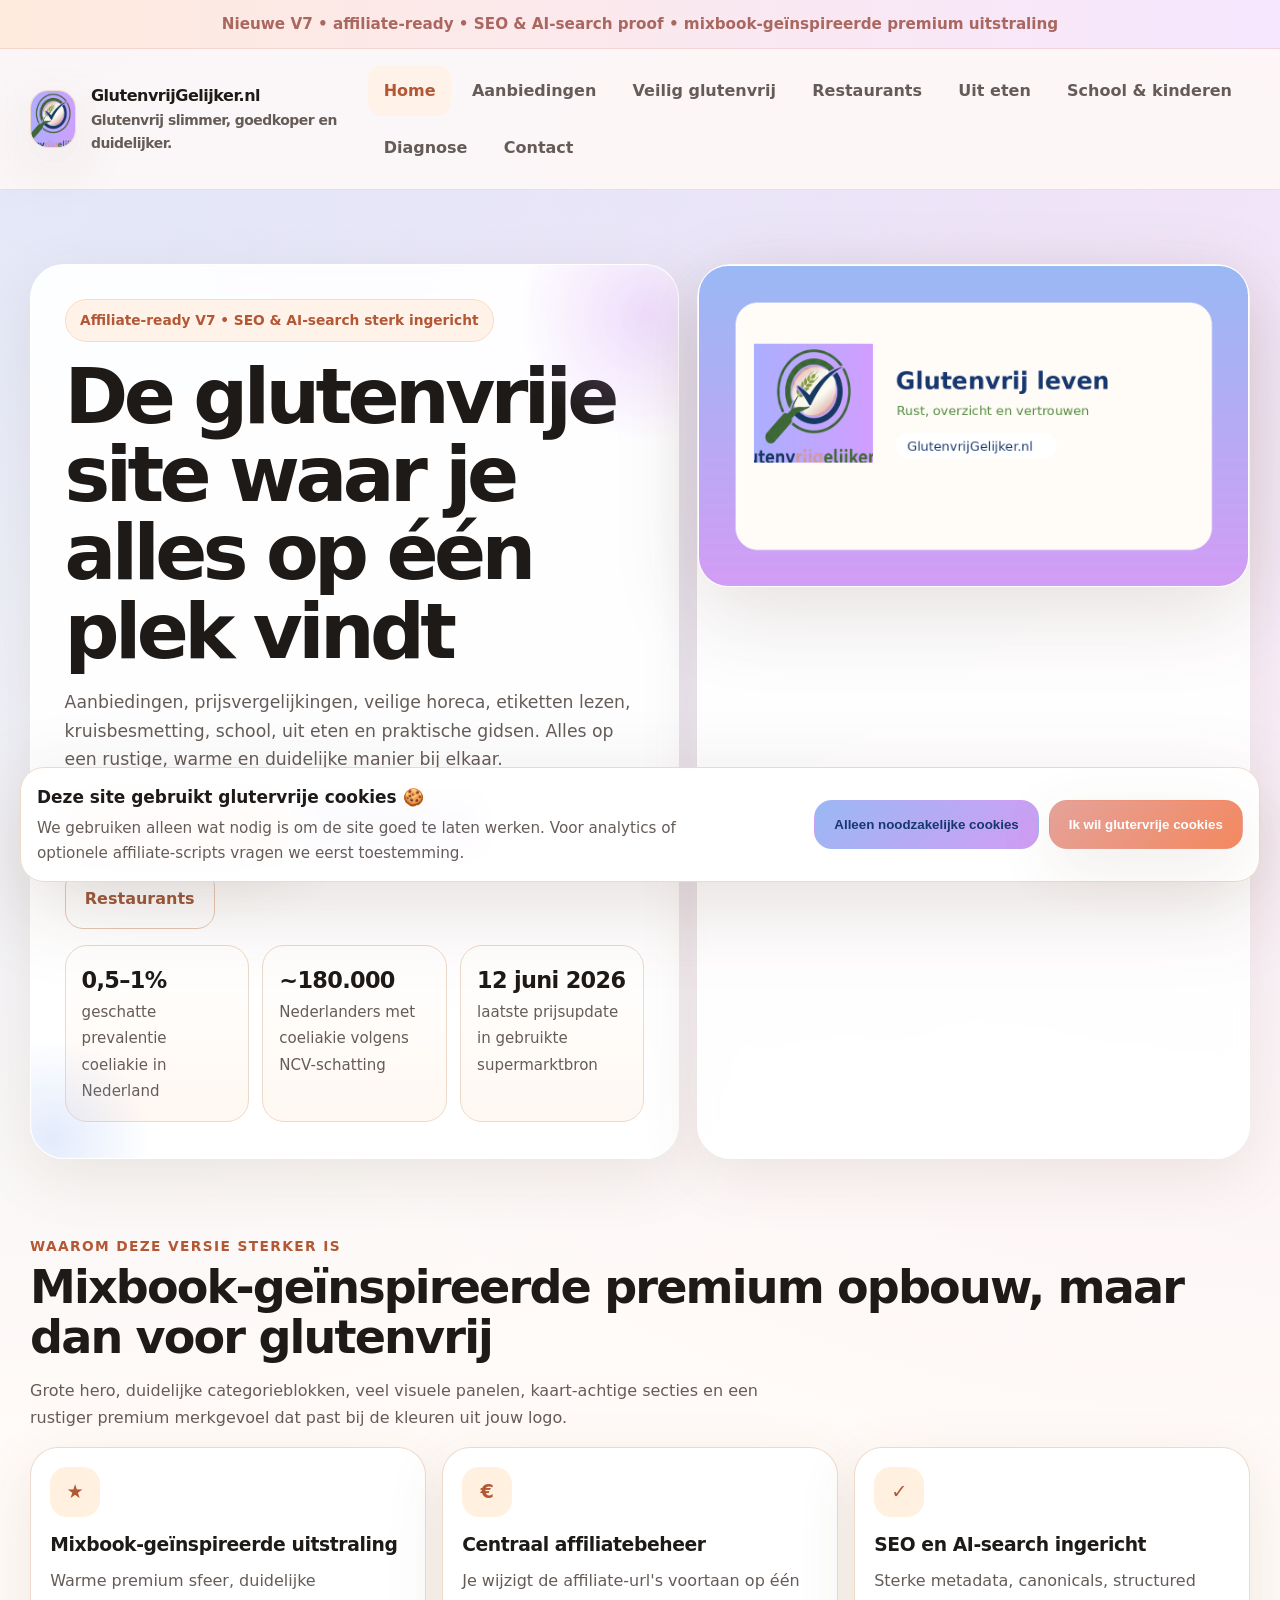
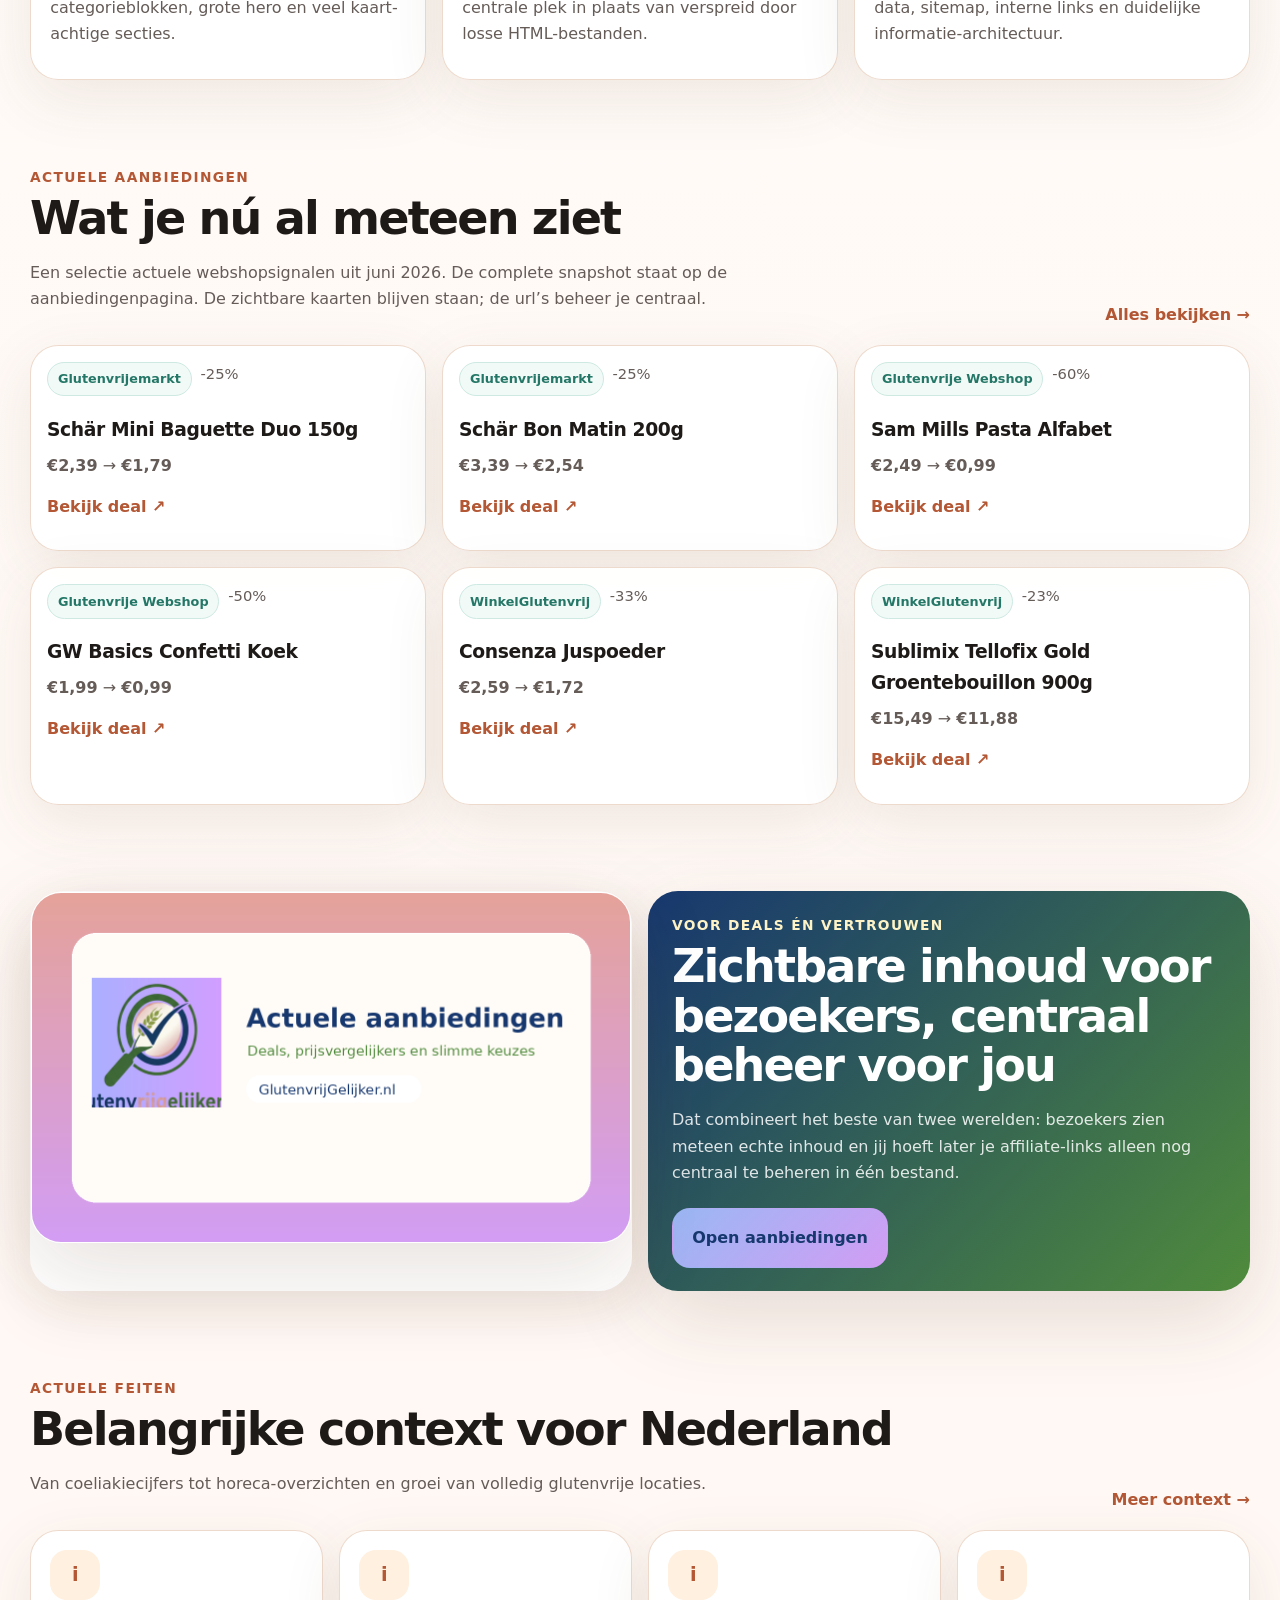
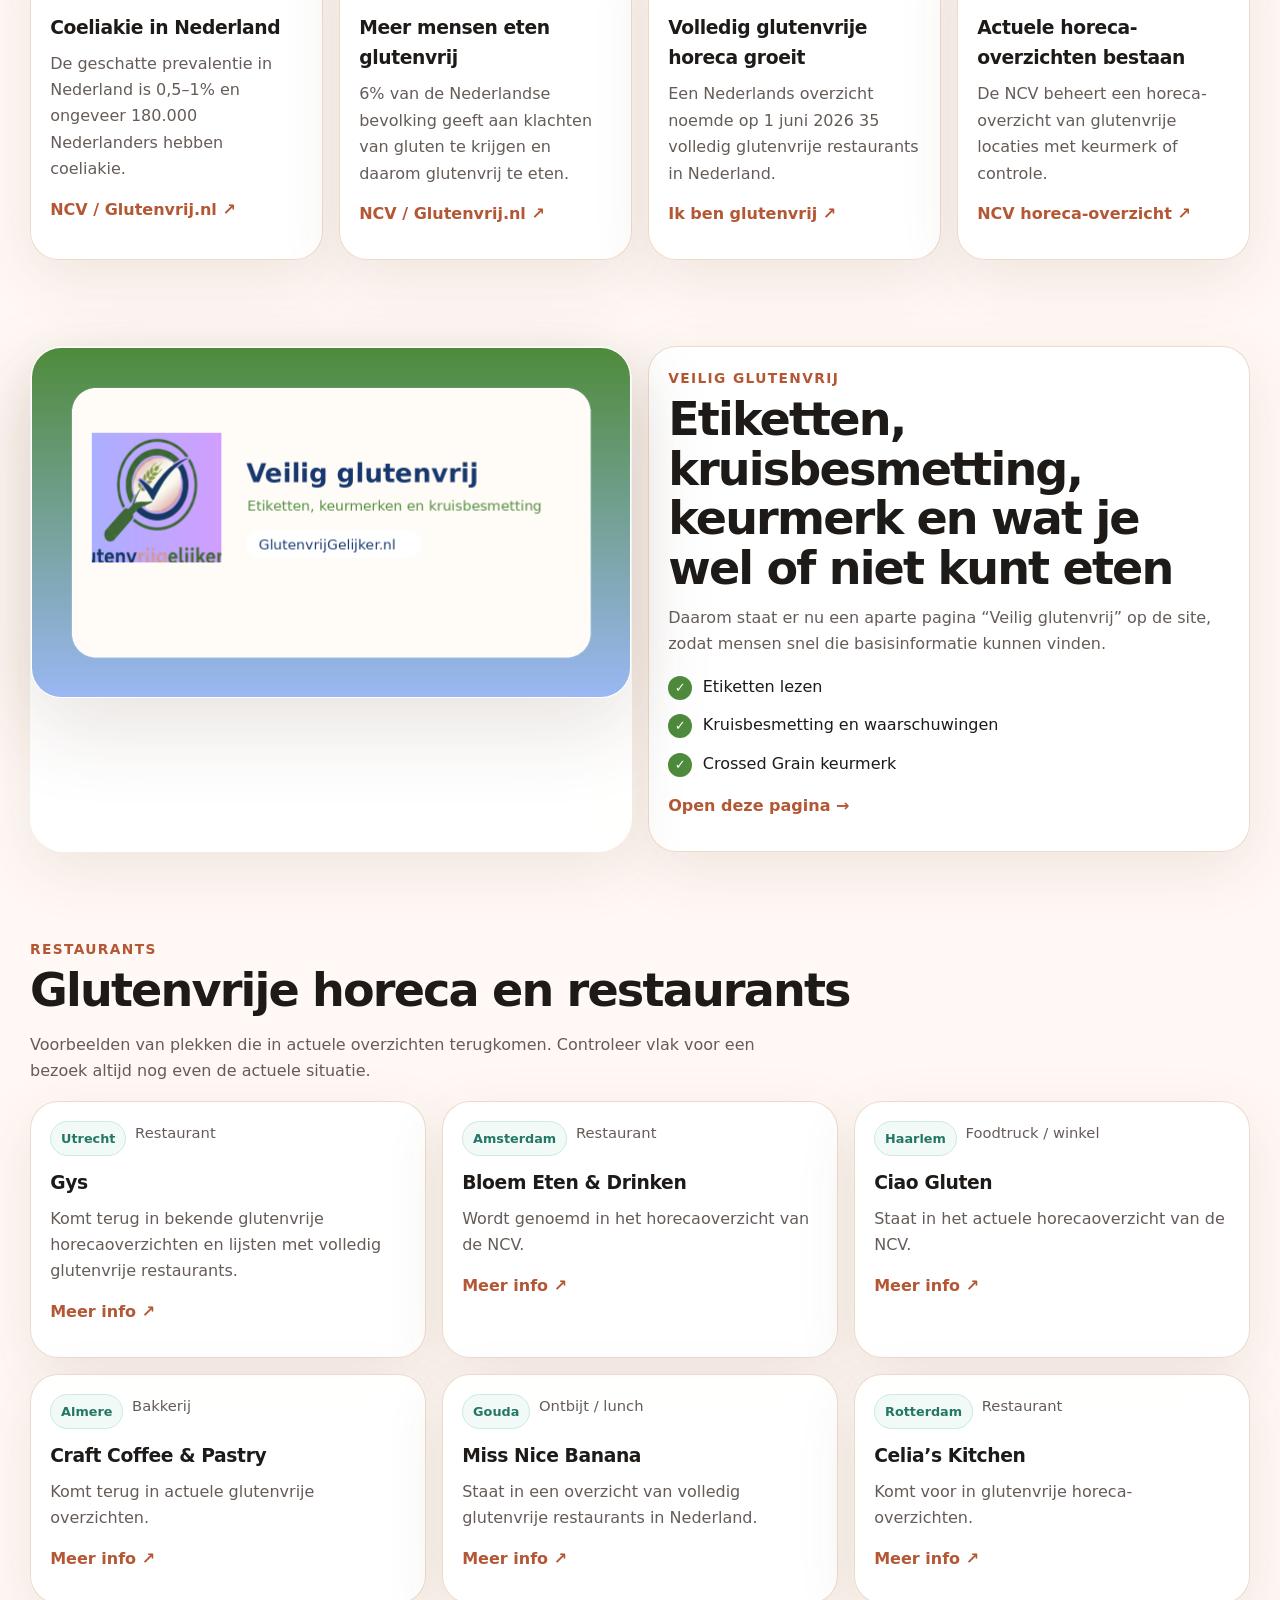
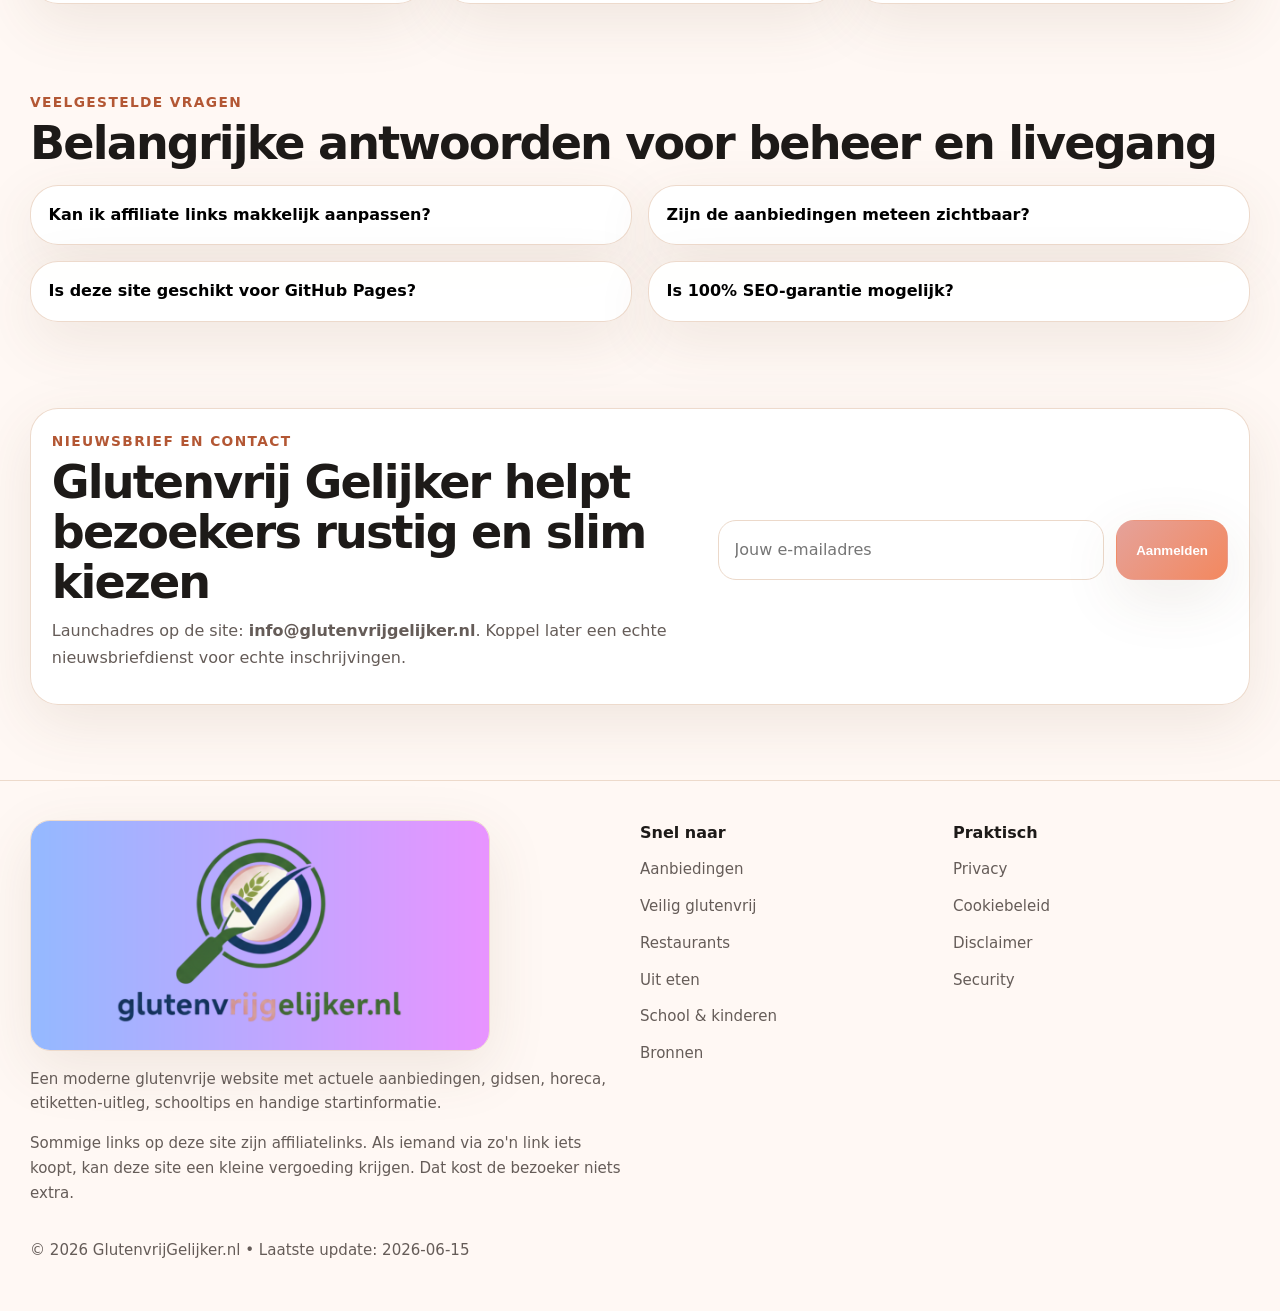
==== index.html @ 06f48981 "Initiële commit vanuit Chromebook" ====
<!doctype html>
<html lang="nl">
<head>
<meta charset="utf-8">
<meta name="viewport" content="width=device-width, initial-scale=1">
<meta name="theme-color" content="#e5a29a">
<meta name="description" content="GlutenvrijGelijker.nl helpt bezoekers met aanbiedingen, prijsvergelijkingen, veilige horeca, etiketten-uitleg, schooltips en praktische informatie over glutenvrij leven.">
<meta name="robots" content="index,follow,max-image-preview:large,max-snippet:-1,max-video-preview:-1">
<meta name="author" content="GlutenvrijGelijker.nl">
<link rel="canonical" href="https://glutenvrijgelijker.nl/">
<link rel="alternate" hreflang="nl-NL" href="https://glutenvrijgelijker.nl/">
<link rel="alternate" hreflang="x-default" href="https://glutenvrijgelijker.nl/">
<meta property="og:type" content="website">
<meta property="og:locale" content="nl_NL">
<meta property="og:site_name" content="GlutenvrijGelijker.nl">
<meta property="og:title" content="Home | GlutenvrijGelijker.nl">
<meta property="og:description" content="GlutenvrijGelijker.nl helpt bezoekers met aanbiedingen, prijsvergelijkingen, veilige horeca, etiketten-uitleg, schooltips en praktische informatie over glutenvrij leven.">
<meta property="og:url" content="https://glutenvrijgelijker.nl/">
<meta property="og:image" content="https://glutenvrijgelijker.nl/assets/img/og-image.png">
<meta name="twitter:card" content="summary_large_image">
<meta name="twitter:title" content="Home | GlutenvrijGelijker.nl">
<meta name="twitter:description" content="GlutenvrijGelijker.nl helpt bezoekers met aanbiedingen, prijsvergelijkingen, veilige horeca, etiketten-uitleg, schooltips en praktische informatie over glutenvrij leven.">
<meta name="twitter:image" content="https://glutenvrijgelijker.nl/assets/img/og-image.png">
<meta http-equiv="Content-Security-Policy" content="default-src 'self' data: https:; img-src 'self' data: https:; style-src 'self' 'unsafe-inline'; script-src 'self'; connect-src 'self'; frame-ancestors 'none'; base-uri 'self'; form-action 'self'; upgrade-insecure-requests">
<meta http-equiv="Referrer-Policy" content="strict-origin-when-cross-origin">
<meta http-equiv="X-Content-Type-Options" content="nosniff">
<meta http-equiv="Permissions-Policy" content="geolocation=(), microphone=(), camera=(), payment=()">
<link rel="icon" href="assets/img/favicon.png" type="image/png">
<link rel="stylesheet" href="assets/css/styles.css">
<script type="application/ld+json">{"@context": "https://schema.org", "@type": "Organization", "name": "GlutenvrijGelijker.nl", "url": "https://glutenvrijgelijker.nl", "logo": "https://glutenvrijgelijker.nl/assets/img/logo-full.png", "email": "info@glutenvrijgelijker.nl"}</script><script type="application/ld+json">{"@context": "https://schema.org", "@type": "WebSite", "name": "GlutenvrijGelijker.nl", "url": "https://glutenvrijgelijker.nl", "publisher": {"@type": "Organization", "name": "GlutenvrijGelijker.nl"}}</script><script type="application/ld+json">{"@context": "https://schema.org", "@type": "BreadcrumbList", "itemListElement": [{"@type": "ListItem", "position": 1, "name": "GlutenvrijGelijker.nl", "item": "https://glutenvrijgelijker.nl/"}]}</script><script type="application/ld+json">{"@context": "https://schema.org", "@type": "FAQPage", "mainEntity": [{"@type": "Question", "name": "Kan ik affiliate links makkelijk aanpassen?", "acceptedAnswer": {"@type": "Answer", "text": "Ja. Je hoeft vooral assets/js/affiliate-links.js aan te passen. De zichtbare kaarten blijven staan; alleen de url's veranderen centraal."}}, {"@type": "Question", "name": "Zijn de aanbiedingen meteen zichtbaar?", "acceptedAnswer": {"@type": "Answer", "text": "Ja. De aanbiedingen staan zichtbaar in de HTML. JavaScript gebruikt alleen de juiste affiliate-url per product."}}, {"@type": "Question", "name": "Is deze site geschikt voor GitHub Pages?", "acceptedAnswer": {"@type": "Answer", "text": "Ja. De site is volledig statisch en bevat een workflow voor GitHub Pages."}}, {"@type": "Question", "name": "Is 100% SEO-garantie mogelijk?", "acceptedAnswer": {"@type": "Answer", "text": "Nee. Niemand kan rankings of AI-citaties garanderen. Deze site is wel technisch en inhoudelijk zo ingericht dat hij sterk aansluit op actuele best practices."}}]}</script>
<title>Home | GlutenvrijGelijker.nl</title>
</head>
<body>
<a href="#maincontent" class="skip-link">Direct naar inhoud</a>
<div class="topbar"><div class="container">Nieuwe V7 • affiliate-ready • SEO & AI-search proof • mixbook-geïnspireerde premium uitstraling</div></div>
<header class="header">
  <div class="container nav">
    <a href="index.html" class="brand" aria-label="Ga naar home van GlutenvrijGelijker.nl">
      <span class="logo-mark"><img src="assets/img/logo-mark.png" alt="Logo van GlutenvrijGelijker.nl"></span>
      <span>GlutenvrijGelijker.nl<small>Glutenvrij slimmer, goedkoper en duidelijker.</small></span>
    </a>
    <nav class="navlinks" aria-label="Hoofdmenu">
      <a data-nav href="index.html">Home</a>
      <a data-nav href="aanbiedingen.html">Aanbiedingen</a>
      <a data-nav href="veilig-glutenvrij.html">Veilig glutenvrij</a>
      <a data-nav href="restaurants.html">Restaurants</a>
      <a data-nav href="uit-eten.html">Uit eten</a>
      <a data-nav href="school-kinderen.html">School & kinderen</a>
      <a data-nav href="diagnose.html">Diagnose</a>
      <a data-nav href="contact.html">Contact</a>
    </nav>
  </div>
</header>

<main id="maincontent">
  <section class="hero">
    <div class="container hero-grid">
      <div class="panel hero-main">
        <span class="badge">Affiliate-ready V7 • SEO & AI-search sterk ingericht</span>
        <h1>De glutenvrije site waar je alles op één plek vindt</h1>
        <p>Aanbiedingen, prijsvergelijkingen, veilige horeca, etiketten lezen, kruisbesmetting, school, uit eten en praktische gidsen. Alles op een rustige, warme en duidelijke manier bij elkaar.</p>
        <div class="hero-actions">
          <a href="aanbiedingen.html" class="btn btn-primary">Bekijk aanbiedingen</a>
          <a href="veilig-glutenvrij.html" class="btn btn-secondary">Veilig glutenvrij</a>
          <a href="restaurants.html" class="btn btn-ghost">Restaurants</a>
        </div>
        <div class="stats"><div class="stat"><strong>0,5–1%</strong><span class="small">geschatte prevalentie coeliakie in Nederland</span></div><div class="stat"><strong>~180.000</strong><span class="small">Nederlanders met coeliakie volgens NCV-schatting</span></div><div class="stat"><strong>12 juni 2026</strong><span class="small">laatste prijsupdate in gebruikte supermarktbron</span></div></div>
      </div>
      <aside class="panel mixbook-visual"><img src="assets/img/hero-glutenvrij.png" alt="Premium hero afbeelding van GlutenvrijGelijker.nl met logo en zachte kleuren"></aside>
    </div>
  </section>

  <section class="section"><div class="container"><div class="kicker">Waarom deze versie sterker is</div><h2>Mixbook-geïnspireerde premium opbouw, maar dan voor glutenvrij</h2><p class="lead">Grote hero, duidelijke categorieblokken, veel visuele panelen, kaart-achtige secties en een rustiger premium merkgevoel dat past bij de kleuren uit jouw logo.</p><div class="grid-3" style="margin-top:1rem"><article class="card card-pad"><div class="icon">★</div><h3>Mixbook-geïnspireerde uitstraling</h3><p>Warme premium sfeer, duidelijke categorieblokken, grote hero en veel kaart-achtige secties.</p></article><article class="card card-pad"><div class="icon">€</div><h3>Centraal affiliatebeheer</h3><p>Je wijzigt de affiliate-url's voortaan op één centrale plek in plaats van verspreid door losse HTML-bestanden.</p></article><article class="card card-pad"><div class="icon">✓</div><h3>SEO en AI-search ingericht</h3><p>Sterke metadata, canonicals, structured data, sitemap, interne links en duidelijke informatie-architectuur.</p></article></div></div></section>

  <section class="section"><div class="container"><div class="flex-head"><div><div class="kicker">Actuele aanbiedingen</div><h2>Wat je nú al meteen ziet</h2><p class="lead">Een selectie actuele webshopsignalen uit juni 2026. De complete snapshot staat op de aanbiedingenpagina. De zichtbare kaarten blijven staan; de url’s beheer je centraal.</p></div><a href="aanbiedingen.html" class="card-link">Alles bekijken →</a></div><div class="grid-3" style="margin-top:1rem"><article class="card"><div class="card-top"><div class="meta"><span class="pill">Glutenvrijemarkt</span><span>-25%</span></div></div><div class="card-body"><h3>Schär Mini Baguette Duo 150g</h3><p><strong>€2,39</strong> → <strong>€1,79</strong></p><p style="margin-top:.9rem"><a class="card-link" data-affiliate-key="schar-mini-baguette" data-fallback="https://www.glutenvrijemarkt.com/aanbiedingen/" href="https://www.glutenvrijemarkt.com/aanbiedingen/">Bekijk deal ↗</a></p></div></article><article class="card"><div class="card-top"><div class="meta"><span class="pill">Glutenvrijemarkt</span><span>-25%</span></div></div><div class="card-body"><h3>Schär Bon Matin 200g</h3><p><strong>€3,39</strong> → <strong>€2,54</strong></p><p style="margin-top:.9rem"><a class="card-link" data-affiliate-key="schar-bon-matin" data-fallback="https://www.glutenvrijemarkt.com/aanbiedingen/marktdeals/" href="https://www.glutenvrijemarkt.com/aanbiedingen/marktdeals/">Bekijk deal ↗</a></p></div></article><article class="card"><div class="card-top"><div class="meta"><span class="pill">Glutenvrije Webshop</span><span>-60%</span></div></div><div class="card-body"><h3>Sam Mills Pasta Alfabet</h3><p><strong>€2,49</strong> → <strong>€0,99</strong></p><p style="margin-top:.9rem"><a class="card-link" data-affiliate-key="sam-mills-pasta-alfabet" data-fallback="https://www.glutenvrijewebshop.nl/glutenvrije-aanbiedingen/allergie-informatie/glutenvrij/toon/all.html" href="https://www.glutenvrijewebshop.nl/glutenvrije-aanbiedingen/allergie-informatie/glutenvrij/toon/all.html">Bekijk deal ↗</a></p></div></article><article class="card"><div class="card-top"><div class="meta"><span class="pill">Glutenvrije Webshop</span><span>-50%</span></div></div><div class="card-body"><h3>GW Basics Confetti Koek</h3><p><strong>€1,99</strong> → <strong>€0,99</strong></p><p style="margin-top:.9rem"><a class="card-link" data-affiliate-key="gw-confetti-koek" data-fallback="https://www.glutenvrijewebshop.nl/glutenvrije-aanbiedingen/allergie-informatie/glutenvrij/toon/all.html" href="https://www.glutenvrijewebshop.nl/glutenvrije-aanbiedingen/allergie-informatie/glutenvrij/toon/all.html">Bekijk deal ↗</a></p></div></article><article class="card"><div class="card-top"><div class="meta"><span class="pill">WinkelGlutenvrij</span><span>-33%</span></div></div><div class="card-body"><h3>Consenza Juspoeder</h3><p><strong>€2,59</strong> → <strong>€1,72</strong></p><p style="margin-top:.9rem"><a class="card-link" data-affiliate-key="consenza-juspoeder" data-fallback="https://www.winkelglutenvrij.nl/" href="https://www.winkelglutenvrij.nl/">Bekijk deal ↗</a></p></div></article><article class="card"><div class="card-top"><div class="meta"><span class="pill">WinkelGlutenvrij</span><span>-23%</span></div></div><div class="card-body"><h3>Sublimix Tellofix Gold Groentebouillon 900g</h3><p><strong>€15,49</strong> → <strong>€11,88</strong></p><p style="margin-top:.9rem"><a class="card-link" data-affiliate-key="sublimix-tellofix-groentebouillon" data-fallback="https://www.winkelglutenvrij.nl/" href="https://www.winkelglutenvrij.nl/">Bekijk deal ↗</a></p></div></article></div></div></section>

  <section class="section"><div class="container"><div class="grid-2"><div class="panel mixbook-visual"><img src="assets/img/hero-aanbiedingen.png" alt="Visuele aanbiedingenafbeelding in premium kaartstijl"></div><div class="note-band"><div class="kicker" style="color:#fef3c7">Voor deals én vertrouwen</div><h2 style="margin-top:.35rem">Zichtbare inhoud voor bezoekers, centraal beheer voor jou</h2><p>Dat combineert het beste van twee werelden: bezoekers zien meteen echte inhoud en jij hoeft later je affiliate-links alleen nog centraal te beheren in één bestand.</p><div class="hero-actions"><a class="btn btn-secondary" href="aanbiedingen.html">Open aanbiedingen</a></div></div></div></div></section>

  <section class="section"><div class="container"><div class="flex-head"><div><div class="kicker">Actuele feiten</div><h2>Belangrijke context voor Nederland</h2><p class="lead">Van coeliakiecijfers tot horeca-overzichten en groei van volledig glutenvrije locaties.</p></div><a href="actueel.html" class="card-link">Meer context →</a></div><div class="grid-4" style="margin-top:1rem"><article class="card card-pad"><div class="icon">i</div><h3>Coeliakie in Nederland</h3><p>De geschatte prevalentie in Nederland is 0,5–1% en ongeveer 180.000 Nederlanders hebben coeliakie.</p><p style="margin-top:.9rem"><a class="card-link" href="https://www.glutenvrij.nl/professionals/arts/feiten-cijfers" target="_blank" rel="noopener noreferrer">NCV / Glutenvrij.nl ↗</a></p></article><article class="card card-pad"><div class="icon">i</div><h3>Meer mensen eten glutenvrij</h3><p>6% van de Nederlandse bevolking geeft aan klachten van gluten te krijgen en daarom glutenvrij te eten.</p><p style="margin-top:.9rem"><a class="card-link" href="https://www.glutenvrij.nl/professionals/arts/feiten-cijfers" target="_blank" rel="noopener noreferrer">NCV / Glutenvrij.nl ↗</a></p></article><article class="card card-pad"><div class="icon">i</div><h3>Volledig glutenvrije horeca groeit</h3><p>Een Nederlands overzicht noemde op 1 juni 2026 35 volledig glutenvrije restaurants in Nederland.</p><p style="margin-top:.9rem"><a class="card-link" href="https://ikbenglutenvrij.nl/volledig-glutenvrije-restaurants/" target="_blank" rel="noopener noreferrer">Ik ben glutenvrij ↗</a></p></article><article class="card card-pad"><div class="icon">i</div><h3>Actuele horeca-overzichten bestaan</h3><p>De NCV beheert een horeca-overzicht van glutenvrije locaties met keurmerk of controle.</p><p style="margin-top:.9rem"><a class="card-link" href="https://www.glutenvrij.nl/overzicht-glutenvrije-restaurants" target="_blank" rel="noopener noreferrer">NCV horeca-overzicht ↗</a></p></article></div></div></section>

  <section class="section"><div class="container grid-2"><div class="panel mixbook-visual"><img src="assets/img/hero-veilig.png" alt="Veilig glutenvrij themabeeld"></div><div class="card card-pad"><div class="kicker">Veilig glutenvrij</div><h2 style="margin-top:.35rem">Etiketten, kruisbesmetting, keurmerk en wat je wel of niet kunt eten</h2><p>Daarom staat er nu een aparte pagina “Veilig glutenvrij” op de site, zodat mensen snel die basisinformatie kunnen vinden.</p><ul class="list" style="margin-top:1rem"><li><span class="ok">✓</span><span>Etiketten lezen</span></li><li><span class="ok">✓</span><span>Kruisbesmetting en waarschuwingen</span></li><li><span class="ok">✓</span><span>Crossed Grain keurmerk</span></li></ul><p style="margin-top:1rem"><a class="card-link" href="veilig-glutenvrij.html">Open deze pagina →</a></p></div></div></section>

  <section class="section"><div class="container"><div class="kicker">Restaurants</div><h2>Glutenvrije horeca en restaurants</h2><p class="lead">Voorbeelden van plekken die in actuele overzichten terugkomen. Controleer vlak voor een bezoek altijd nog even de actuele situatie.</p><div class="grid-3" style="margin-top:1rem"><article class="card card-pad"><div class="meta"><span class="pill">Utrecht</span><span>Restaurant</span></div><h3 style="margin-top:.75rem">Gys</h3><p>Komt terug in bekende glutenvrije horecaoverzichten en lijsten met volledig glutenvrije restaurants.</p><p style="margin-top:.9rem"><a class="card-link" href="https://ikbenglutenvrij.nl/volledig-glutenvrije-restaurants/" target="_blank" rel="noopener noreferrer">Meer info ↗</a></p></article><article class="card card-pad"><div class="meta"><span class="pill">Amsterdam</span><span>Restaurant</span></div><h3 style="margin-top:.75rem">Bloem Eten & Drinken</h3><p>Wordt genoemd in het horecaoverzicht van de NCV.</p><p style="margin-top:.9rem"><a class="card-link" href="https://www.glutenvrij.nl/overzicht-glutenvrije-restaurants" target="_blank" rel="noopener noreferrer">Meer info ↗</a></p></article><article class="card card-pad"><div class="meta"><span class="pill">Haarlem</span><span>Foodtruck / winkel</span></div><h3 style="margin-top:.75rem">Ciao Gluten</h3><p>Staat in het actuele horecaoverzicht van de NCV.</p><p style="margin-top:.9rem"><a class="card-link" href="https://www.glutenvrij.nl/overzicht-glutenvrije-restaurants" target="_blank" rel="noopener noreferrer">Meer info ↗</a></p></article><article class="card card-pad"><div class="meta"><span class="pill">Almere</span><span>Bakkerij</span></div><h3 style="margin-top:.75rem">Craft Coffee & Pastry</h3><p>Komt terug in actuele glutenvrije overzichten.</p><p style="margin-top:.9rem"><a class="card-link" href="https://www.glutenvrij.nl/overzicht-glutenvrije-restaurants" target="_blank" rel="noopener noreferrer">Meer info ↗</a></p></article><article class="card card-pad"><div class="meta"><span class="pill">Gouda</span><span>Ontbijt / lunch</span></div><h3 style="margin-top:.75rem">Miss Nice Banana</h3><p>Staat in een overzicht van volledig glutenvrije restaurants in Nederland.</p><p style="margin-top:.9rem"><a class="card-link" href="https://ikbenglutenvrij.nl/volledig-glutenvrije-restaurants/" target="_blank" rel="noopener noreferrer">Meer info ↗</a></p></article><article class="card card-pad"><div class="meta"><span class="pill">Rotterdam</span><span>Restaurant</span></div><h3 style="margin-top:.75rem">Celia’s Kitchen</h3><p>Komt voor in glutenvrije horeca-overzichten.</p><p style="margin-top:.9rem"><a class="card-link" href="https://www.glutenvrij.nl/overzicht-glutenvrije-restaurants" target="_blank" rel="noopener noreferrer">Meer info ↗</a></p></article></div></div></section>

  <section class="section"><div class="container"><div class="kicker">Veelgestelde vragen</div><h2>Belangrijke antwoorden voor beheer en livegang</h2><div class="grid-2" style="margin-top:1rem"><article class="card faq-item"><button class="faq-toggle" aria-expanded="false" aria-controls="faq1">Kan ik affiliate links makkelijk aanpassen?</button><div id="faq1" hidden style="padding-top:.75rem;color:var(--muted)">Ja. Je hoeft vooral assets/js/affiliate-links.js aan te passen. De zichtbare kaarten blijven staan; alleen de url's veranderen centraal.</div></article><article class="card faq-item"><button class="faq-toggle" aria-expanded="false" aria-controls="faq2">Zijn de aanbiedingen meteen zichtbaar?</button><div id="faq2" hidden style="padding-top:.75rem;color:var(--muted)">Ja. De aanbiedingen staan zichtbaar in de HTML. JavaScript gebruikt alleen de juiste affiliate-url per product.</div></article><article class="card faq-item"><button class="faq-toggle" aria-expanded="false" aria-controls="faq3">Is deze site geschikt voor GitHub Pages?</button><div id="faq3" hidden style="padding-top:.75rem;color:var(--muted)">Ja. De site is volledig statisch en bevat een workflow voor GitHub Pages.</div></article><article class="card faq-item"><button class="faq-toggle" aria-expanded="false" aria-controls="faq4">Is 100% SEO-garantie mogelijk?</button><div id="faq4" hidden style="padding-top:.75rem;color:var(--muted)">Nee. Niemand kan rankings of AI-citaties garanderen. Deze site is wel technisch en inhoudelijk zo ingericht dat hij sterk aansluit op actuele best practices.</div></article></div></div></section>

  <section class="section"><div class="container card newsletter"><div><div class="kicker">Nieuwsbrief en contact</div><h2>Glutenvrij Gelijker helpt bezoekers rustig en slim kiezen</h2><p class="lead">Launchadres op de site: <strong>info@glutenvrijgelijker.nl</strong>. Koppel later een echte nieuwsbriefdienst voor echte inschrijvingen.</p></div><div><form id="newsletterForm" class="form-inline"><input type="email" placeholder="Jouw e-mailadres" required><button class="btn btn-primary" type="submit">Aanmelden</button></form><div id="newsletterMessage" class="notice"></div></div></div></section>
</main>

<div id="cookieBanner" class="cookie-banner" role="dialog" aria-live="polite" aria-label="Cookie toestemming">
  <div class="cookie-grid">
    <div>
      <div class="cookie-title">Deze site gebruikt glutervrije cookies 🍪</div>
      <div class="cookie-text">We gebruiken alleen wat nodig is om de site goed te laten werken. Voor analytics of optionele affiliate-scripts vragen we eerst toestemming.</div>
    </div>
    <div class="cookie-actions">
      <button id="cookieEssential" class="btn btn-secondary" type="button">Alleen noodzakelijke cookies</button>
      <button id="cookieAccept" class="btn btn-primary" type="button">Ik wil glutervrije cookies</button>
    </div>
  </div>
</div>
<footer class="footer">
  <div class="container footer-grid">
    <div>
      <div class="logo-full"><img src="assets/img/logo-full.png" alt="Volledig logo van GlutenvrijGelijker.nl"></div>
      <p class="small" style="margin-top:1rem">Een moderne glutenvrije website met actuele aanbiedingen, gidsen, horeca, etiketten-uitleg, schooltips en handige startinformatie.</p>
      <p class="small">Sommige links op deze site zijn affiliatelinks. Als iemand via zo'n link iets koopt, kan deze site een kleine vergoeding krijgen. Dat kost de bezoeker niets extra.</p>
    </div>
    <div>
      <h4>Snel naar</h4>
      <ul class="list small">
        <li><a href="aanbiedingen.html">Aanbiedingen</a></li>
        <li><a href="veilig-glutenvrij.html">Veilig glutenvrij</a></li>
        <li><a href="restaurants.html">Restaurants</a></li>
        <li><a href="uit-eten.html">Uit eten</a></li>
        <li><a href="school-kinderen.html">School & kinderen</a></li>
        <li><a href="bronnen.html">Bronnen</a></li>
      </ul>
    </div>
    <div>
      <h4>Praktisch</h4>
      <ul class="list small">
        <li><a href="privacy.html">Privacy</a></li>
        <li><a href="cookiebeleid.html">Cookiebeleid</a></li>
        <li><a href="disclaimer.html">Disclaimer</a></li>
        <li><a href="security.html">Security</a></li>
      </ul>
    </div>
  </div>
  <div class="container" style="margin-top:1rem"><small class="small">© <span id="year"></span> GlutenvrijGelijker.nl • Laatste update: 2026-06-15</small></div>
</footer>
<script src="assets/js/affiliate-links.js"></script>
<script src="assets/js/app.js"></script>
</body>
</html>
---- assets/css/styles.css ----
:root {
  --bg: #fff8f4;
  --surface: rgba(255,255,255,.92);
  --surface-soft: #fff4ef;
  --surface-mint: #f2faf8;
  --text: #1d1a18;
  --muted: #655c58;
  --line: #ecd9ca;
  --brand: #e5a29a;
  --brand-2: #d29df4;
  --brand-3: #9ab8f4;
  --brand-4: #4f8b3c;
  --brand-dark: #17386f;
  --shadow: 0 18px 60px rgba(100,67,39,.10);
  --shadow-strong: 0 26px 85px rgba(87,57,31,.15);
  --max: 1220px;
  --radius-xl: 34px;
  --radius-lg: 24px;
}
*{box-sizing:border-box} html{scroll-behavior:smooth}
body{margin:0;font-family:Inter,ui-sans-serif,system-ui,-apple-system,Segoe UI,Roboto,Arial,sans-serif;color:var(--text);background:
radial-gradient(circle at 0% 0%, rgba(154,184,244,.30), transparent 23%),
radial-gradient(circle at 100% 0%, rgba(210,157,244,.28), transparent 24%),
linear-gradient(180deg,#fffdfa 0%, #fff8f4 48%, var(--bg) 100%);line-height:1.65}
a{text-decoration:none;color:inherit} img{max-width:100%;height:auto;display:block}
.container{width:min(100% - 32px, var(--max));margin:0 auto} .narrow{width:min(100% - 32px, 920px);margin:0 auto}
.skip-link{position:absolute;left:-9999px;top:0} .skip-link:focus{left:16px;top:12px;z-index:200;background:white;border:1px solid var(--line);padding:.7rem 1rem;border-radius:12px}
.topbar{background:linear-gradient(90deg,#ffeade,#f6e7ff);border-bottom:1px solid rgba(229,162,154,.30)}
.topbar .container{display:flex;justify-content:center;padding:.72rem 0;color:#aa675f;font-weight:800;font-size:.95rem;text-align:center}
.header{position:sticky;top:0;z-index:50;backdrop-filter:blur(16px);background:rgba(255,250,247,.84);border-bottom:1px solid rgba(236,217,202,.8)}
.nav{display:flex;align-items:center;justify-content:space-between;gap:1rem;padding:1rem 0}
.brand{display:flex;align-items:center;gap:.92rem;font-weight:900;letter-spacing:-.03em}
.brand small{display:block;color:var(--muted);font-size:.87rem;font-weight:700}
.logo-mark{width:58px;height:58px;border-radius:18px;overflow:hidden;box-shadow:var(--shadow);background:white;border:1px solid rgba(236,217,202,.9)}
.logo-mark img{width:100%;height:100%;object-fit:cover}
.navlinks{display:flex;align-items:center;gap:.35rem;flex-wrap:wrap}
.navlinks a{padding:.78rem .96rem;border-radius:14px;color:var(--muted);font-weight:800}
.navlinks a:hover,.navlinks a.active{background:#fff2e9;color:#b35734}
.hero{padding:4.6rem 0 2rem}
.hero-grid{display:grid;grid-template-columns:1.08fr .92fr;gap:1.15rem;align-items:stretch}
.panel{background:var(--surface);border:1px solid rgba(255,255,255,.9);box-shadow:var(--shadow);border-radius:var(--radius-xl);backdrop-filter:blur(10px)}
.hero-main{padding:2.1rem 2.1rem 2.3rem;position:relative;overflow:hidden}
.hero-main::before{content:'';position:absolute;right:-110px;top:-90px;width:280px;height:280px;background:radial-gradient(circle, rgba(210,157,244,.35), transparent 65%);border-radius:50%}
.hero-main::after{content:'';position:absolute;left:-90px;bottom:-90px;width:220px;height:220px;background:radial-gradient(circle, rgba(154,184,244,.28), transparent 65%);border-radius:50%}
.badge{display:inline-flex;align-items:center;gap:.5rem;padding:.58rem .9rem;border-radius:999px;background:#fff2e9;border:1px solid #ffd9bb;color:#b35734;font-weight:800;font-size:.86rem}
.hero h1{font-size:clamp(2.7rem,6vw,5.2rem);line-height:1.02;letter-spacing:-.06em;margin:1rem 0;max-width:12ch}
.hero p{color:var(--muted);font-size:1.08rem;max-width:66ch}
.hero-actions{display:flex;gap:.8rem;flex-wrap:wrap;margin-top:1.35rem}
.btn{display:inline-flex;align-items:center;justify-content:center;gap:.55rem;padding:1rem 1.2rem;border-radius:18px;font-weight:900;border:1px solid transparent;cursor:pointer}
.btn-primary{background:linear-gradient(135deg,var(--brand),#f3885f);color:white;box-shadow:var(--shadow)}
.btn-secondary{background:linear-gradient(135deg,var(--brand-3),var(--brand-2));color:var(--brand-dark)}
.btn-ghost{background:transparent;border-color:#e4c6b3;color:#9d593d}
.mosaic{padding:1.1rem;display:grid;grid-template-columns:1fr 1fr;gap:1rem}
.mosaic-card{background:linear-gradient(180deg,#ffffff,#fff8f2);border:1px solid var(--line);border-radius:28px;padding:1rem;box-shadow:var(--shadow)}
.mosaic-card.big{grid-column:span 2} .mosaic-card h3{margin:.2rem 0 .35rem;font-size:1.08rem} .mosaic-card p{margin:0;color:var(--muted);font-size:.95rem}
.ribbon{display:inline-flex;padding:.36rem .65rem;border-radius:999px;background:#f2faf8;border:1px solid #cde9e2;color:#247766;font-size:.78rem;font-weight:900}
.mixbook-visual img{border-radius:30px;box-shadow:var(--shadow-strong);border:1px solid rgba(255,255,255,.7)}
.section{padding:2.7rem 0} .kicker{font-size:.86rem;font-weight:900;letter-spacing:.10em;text-transform:uppercase;color:#b35734} .section h2{font-size:clamp(1.9rem,3.6vw,3.2rem);line-height:1.08;letter-spacing:-.04em;margin:.35rem 0 .7rem} .lead{color:var(--muted);max-width:76ch}
.flex-head{display:flex;justify-content:space-between;align-items:flex-end;gap:1rem;flex-wrap:wrap}
.grid-2{display:grid;grid-template-columns:repeat(2,1fr);gap:1rem} .grid-3{display:grid;grid-template-columns:repeat(3,1fr);gap:1rem} .grid-4{display:grid;grid-template-columns:repeat(4,1fr);gap:1rem}
.card{background:rgba(255,255,255,.94);border:1px solid rgba(236,217,202,.95);border-radius:28px;box-shadow:var(--shadow)} .card-pad{padding:1.2rem} .card-top{padding:1rem 1rem 0} .card-body{padding:1rem 1rem 1.15rem}
.icon{width:50px;height:50px;border-radius:17px;display:grid;place-items:center;background:#fff0df;color:#b35734;font-size:1.2rem;font-weight:900;margin-bottom:.8rem} .card h3{margin:.15rem 0 .45rem;letter-spacing:-.02em} .card p{margin:0 0 .75rem;color:var(--muted)}
.pill{display:inline-flex;align-items:center;gap:.4rem;padding:.36rem .62rem;border-radius:999px;background:var(--surface-mint);border:1px solid #cde9e2;color:#247766;font-size:.8rem;font-weight:900} .meta{display:flex;gap:.55rem;flex-wrap:wrap;color:var(--muted);font-size:.92rem} .card-link{color:#b35734;font-weight:900}
.small{color:var(--muted);font-size:.94rem} .stats{display:grid;grid-template-columns:repeat(3,1fr);gap:.85rem;margin-top:1rem} .stat{padding:1rem;border-radius:22px;background:linear-gradient(180deg,#fff,#fff8f2);border:1px solid var(--line)} .stat strong{display:block;font-size:1.4rem;letter-spacing:-.03em}
.note-band{padding:1.4rem 1.5rem;border-radius:30px;background:linear-gradient(135deg,#17386f,#4f8b3c);color:white;box-shadow:var(--shadow-strong)} .note-band p{color:rgba(255,255,255,.86)}
.list{list-style:none;padding:0;margin:0;display:grid;gap:.75rem} .list li{display:flex;align-items:flex-start;gap:.66rem} .ok{width:24px;height:24px;border-radius:999px;display:inline-grid;place-items:center;background:var(--brand-4);color:white;font-size:.82rem;font-weight:900;flex:0 0 auto;margin-top:2px}
.newsletter{padding:1.3rem;display:grid;grid-template-columns:1.12fr .88fr;gap:1rem;align-items:center} .form-inline{display:flex;gap:.75rem;flex-wrap:wrap} .form-inline input{flex:1 1 250px;padding:1rem;border-radius:18px;border:1px solid var(--line);font:inherit} .notice{margin-top:.8rem;color:var(--muted);font-size:.95rem}
.cookie-banner{position:fixed;left:20px;right:20px;bottom:18px;z-index:70;background:rgba(255,255,255,.96);backdrop-filter:blur(12px);border:1px solid var(--line);box-shadow:var(--shadow-strong);border-radius:24px;padding:1rem 1rem .95rem} .cookie-grid{display:grid;grid-template-columns:1.2fr .8fr;gap:1rem;align-items:center} .cookie-title{font-size:1.06rem;font-weight:900;margin-bottom:.25rem} .cookie-text{font-size:.95rem;color:var(--muted)} .cookie-actions{display:flex;gap:.6rem;flex-wrap:wrap;justify-content:flex-end}
.faq-item{padding:1rem 1.1rem} .faq-toggle{width:100%;text-align:left;background:none;border:0;font:inherit;font-weight:900;padding:0;cursor:pointer}
.footer{margin-top:2rem;padding:2.4rem 0 3rem;border-top:1px solid rgba(236,217,202,.95)} .footer-grid{display:grid;grid-template-columns:1.2fr .6fr .6fr;gap:1rem} .footer h4{margin:0 0 .7rem} .footer a{color:var(--muted)} .footer a:hover{color:#b35734} .logo-full{max-width:460px;border-radius:20px;overflow:hidden;border:1px solid rgba(236,217,202,.95);box-shadow:var(--shadow)}
@media (max-width:1040px){.hero-grid,.newsletter,.grid-4,.grid-3,.grid-2,.cookie-grid,.footer-grid{grid-template-columns:1fr} .stats{grid-template-columns:1fr} .cookie-actions{justify-content:flex-start}}
@media (max-width:760px){.nav{flex-direction:column;align-items:flex-start} .hero{padding-top:2.5rem} .hero-main{padding:1.2rem} .mosaic{padding:1rem} .logo-mark{width:50px;height:50px}}
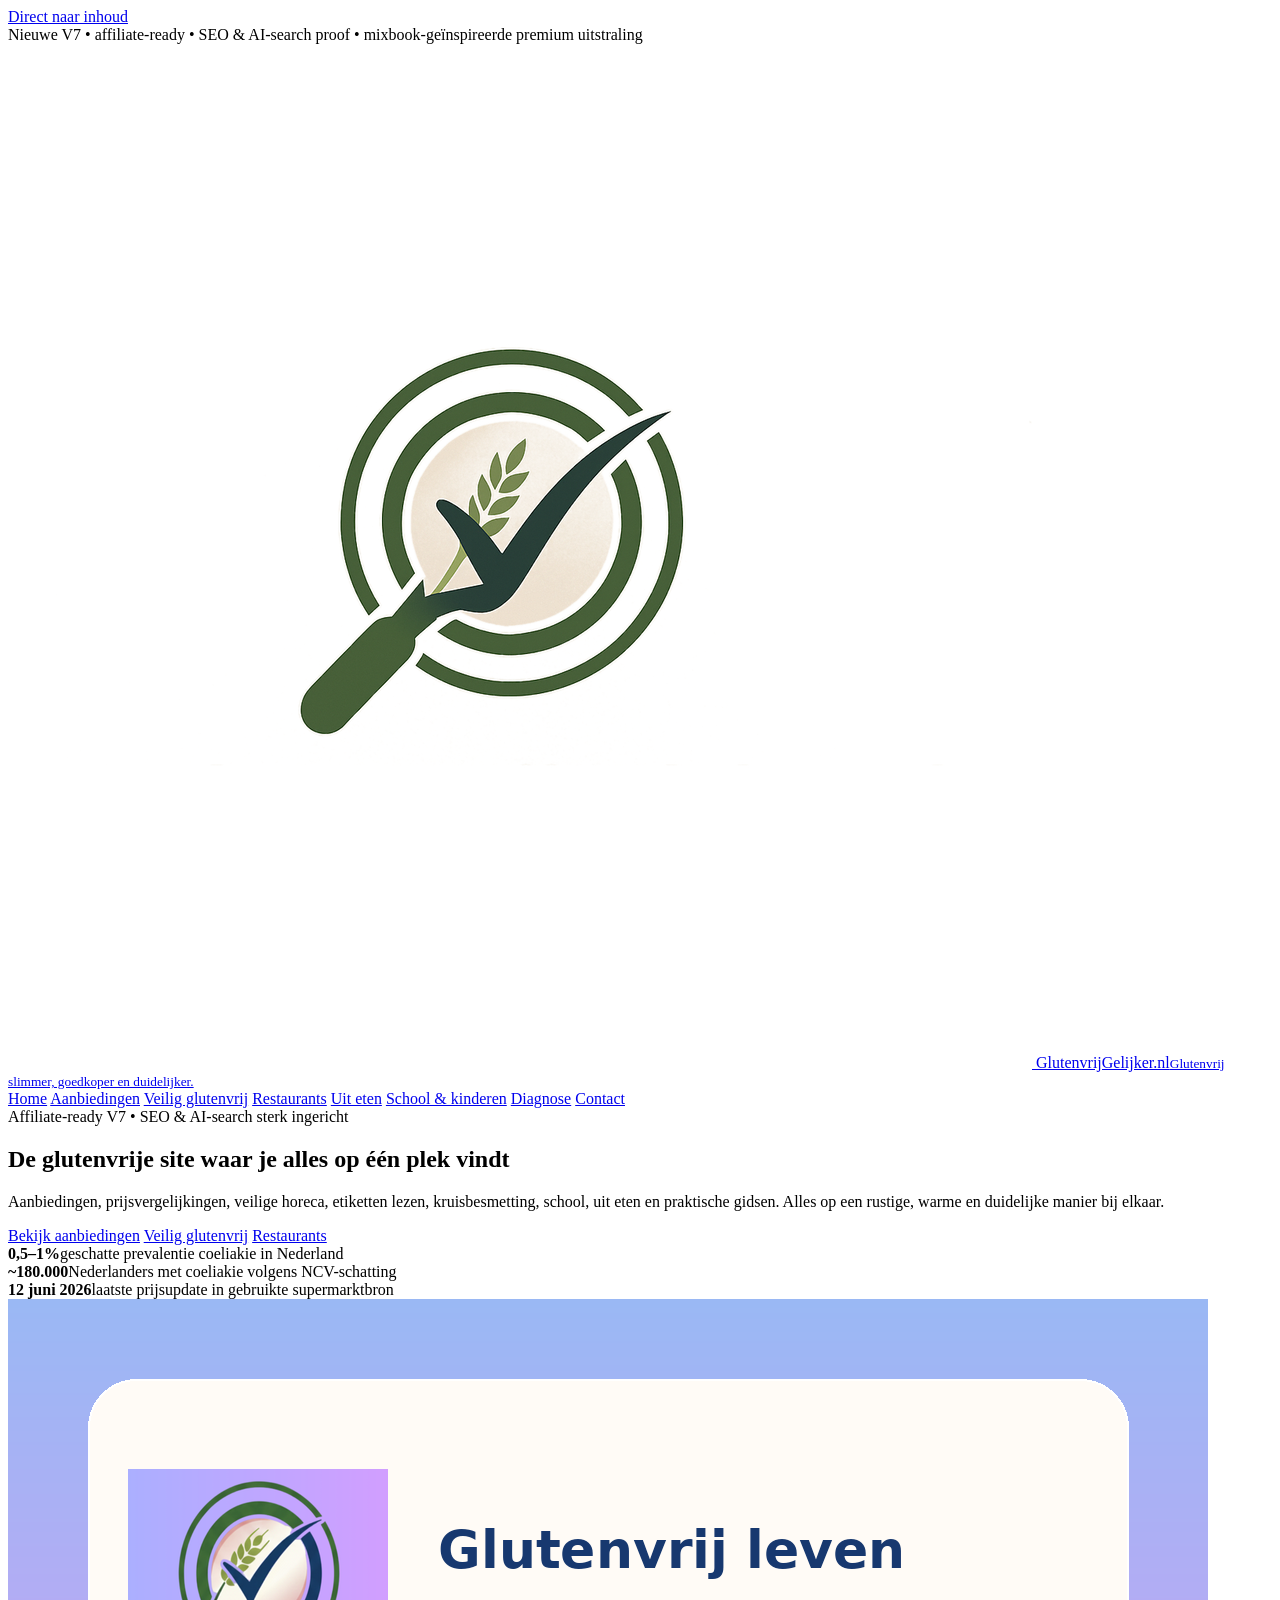
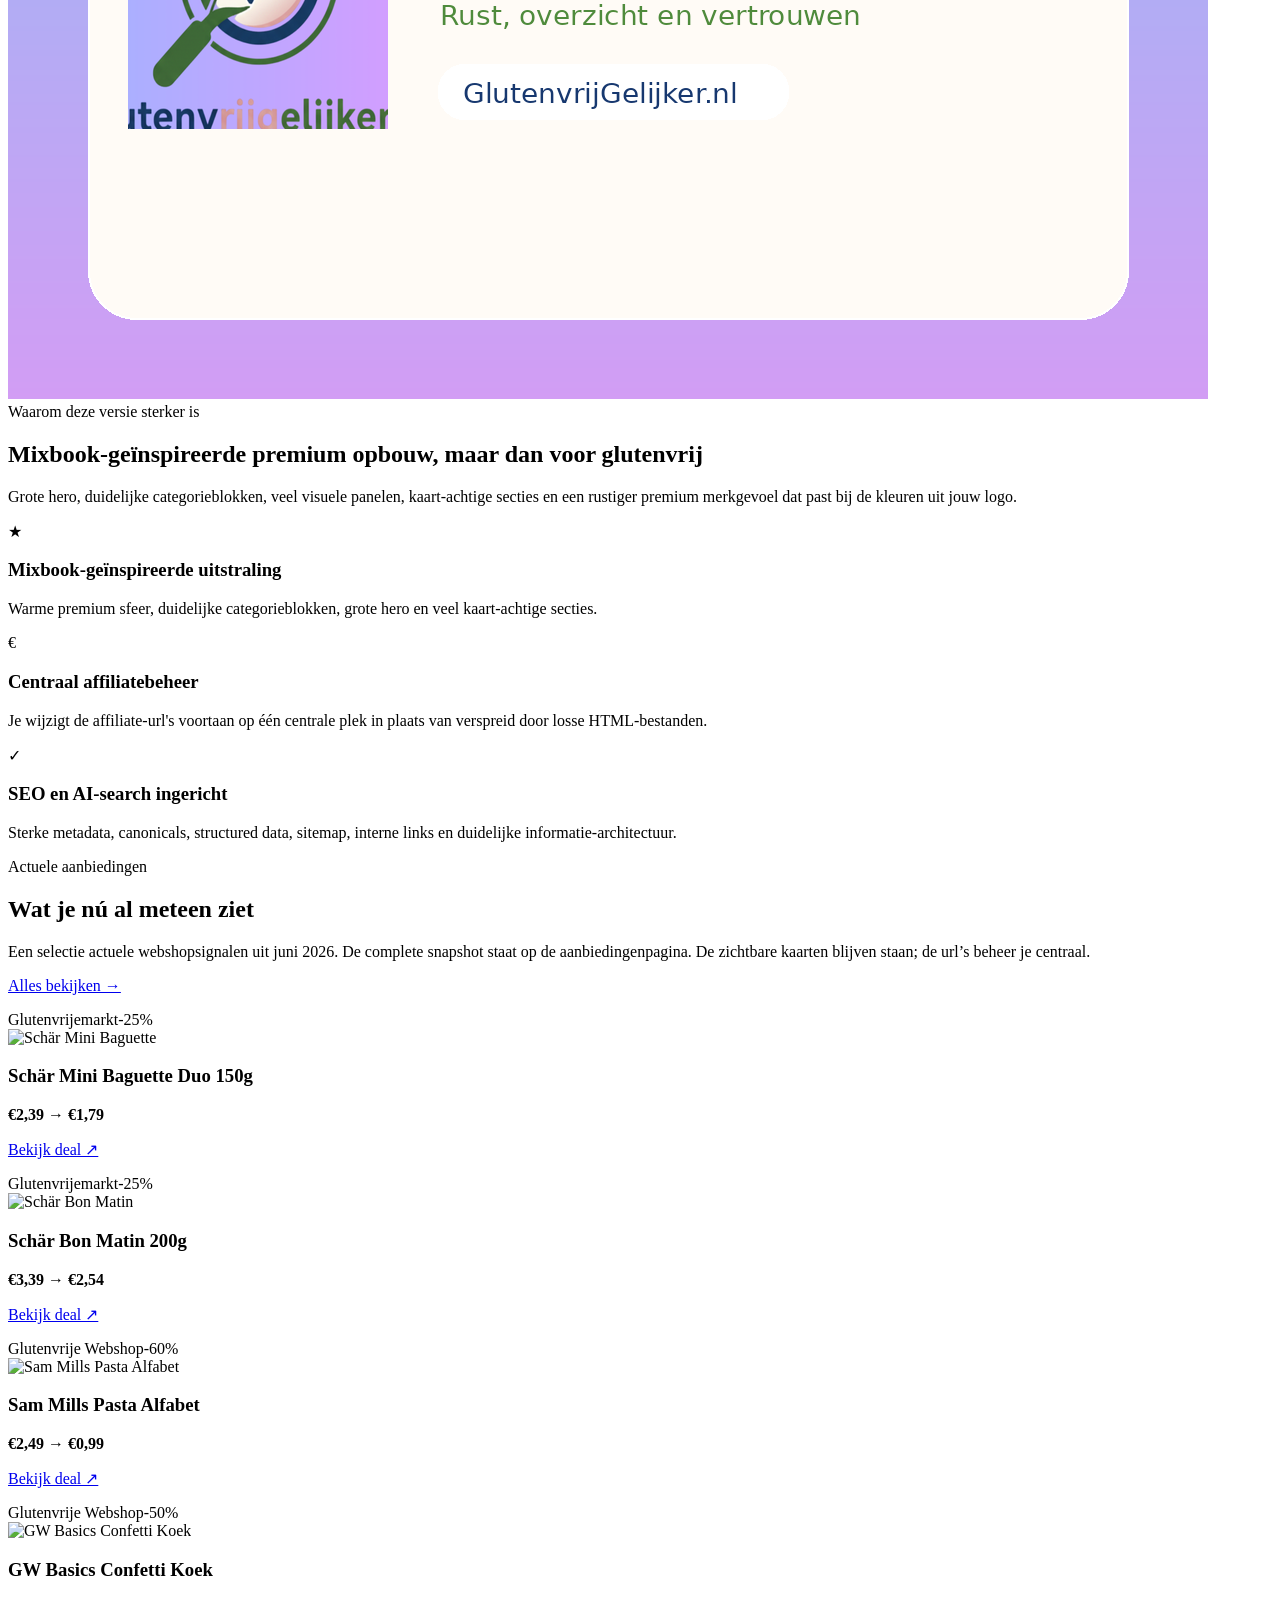
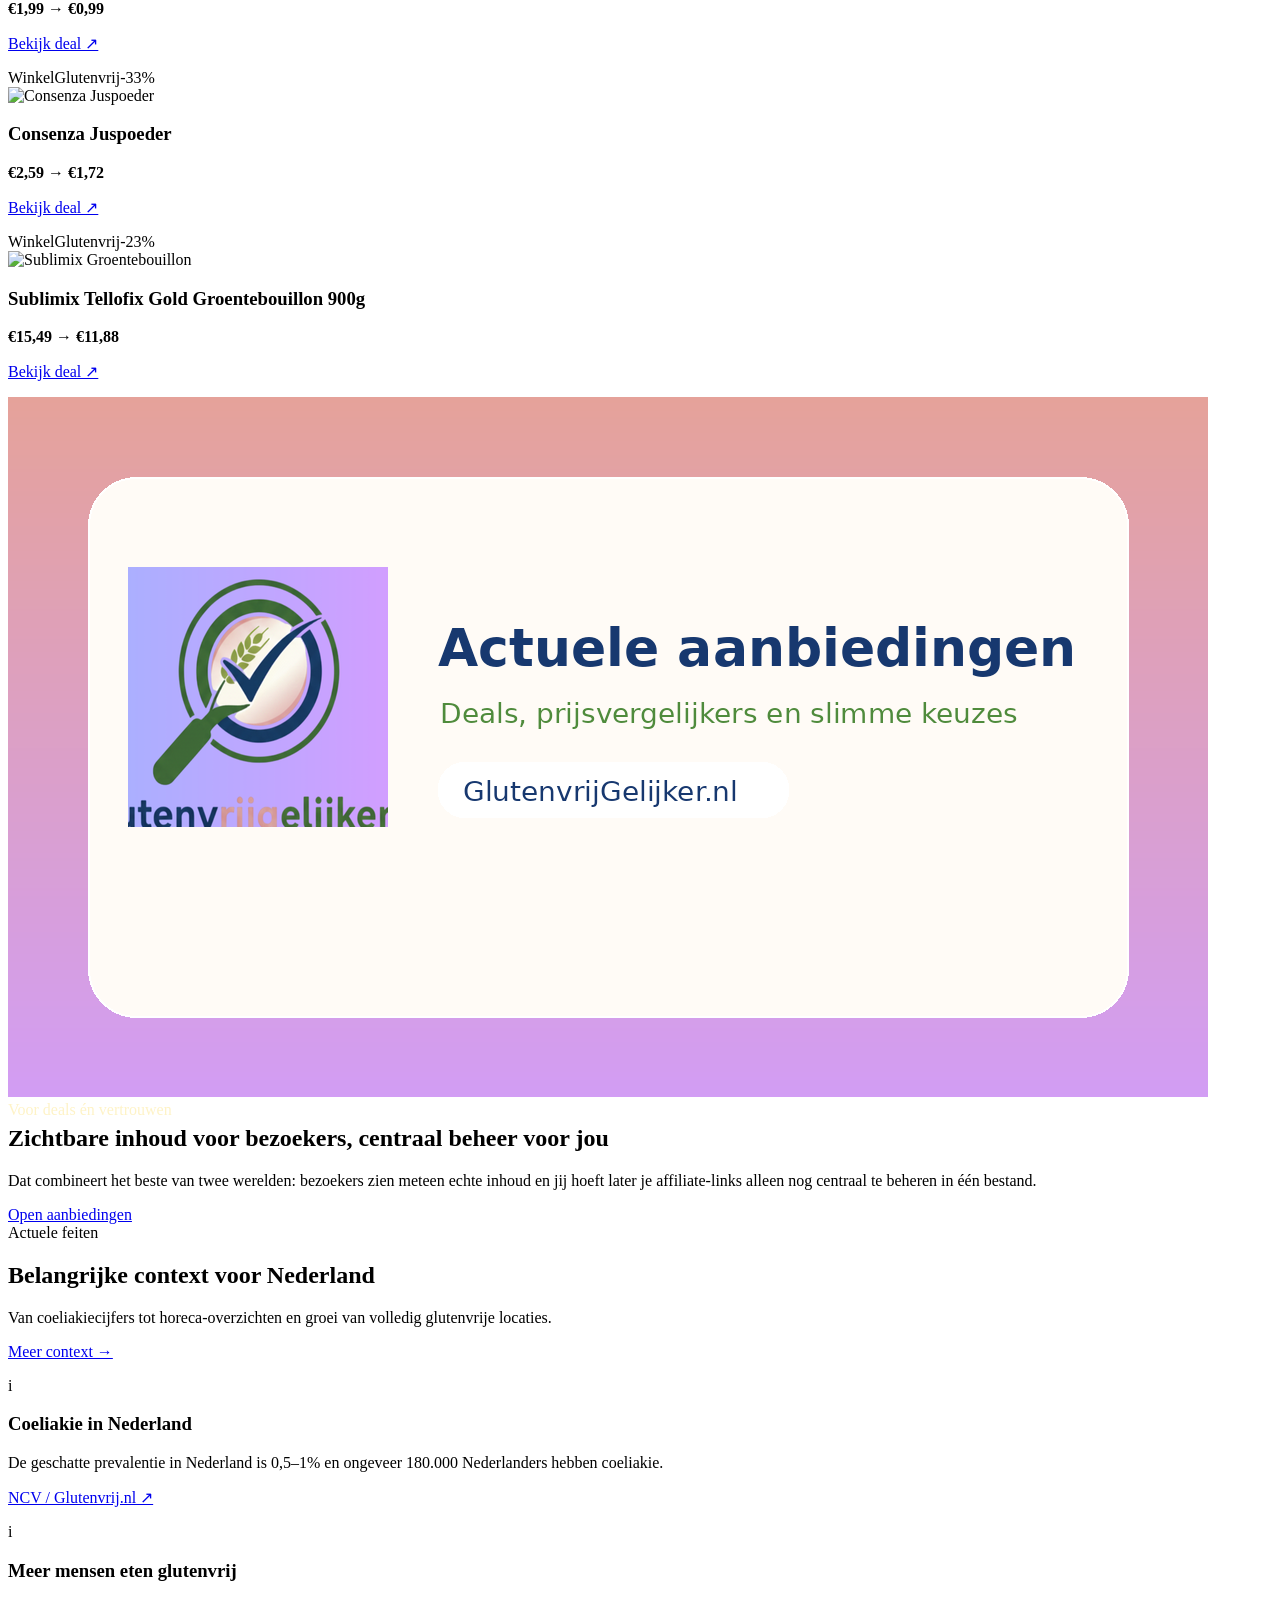
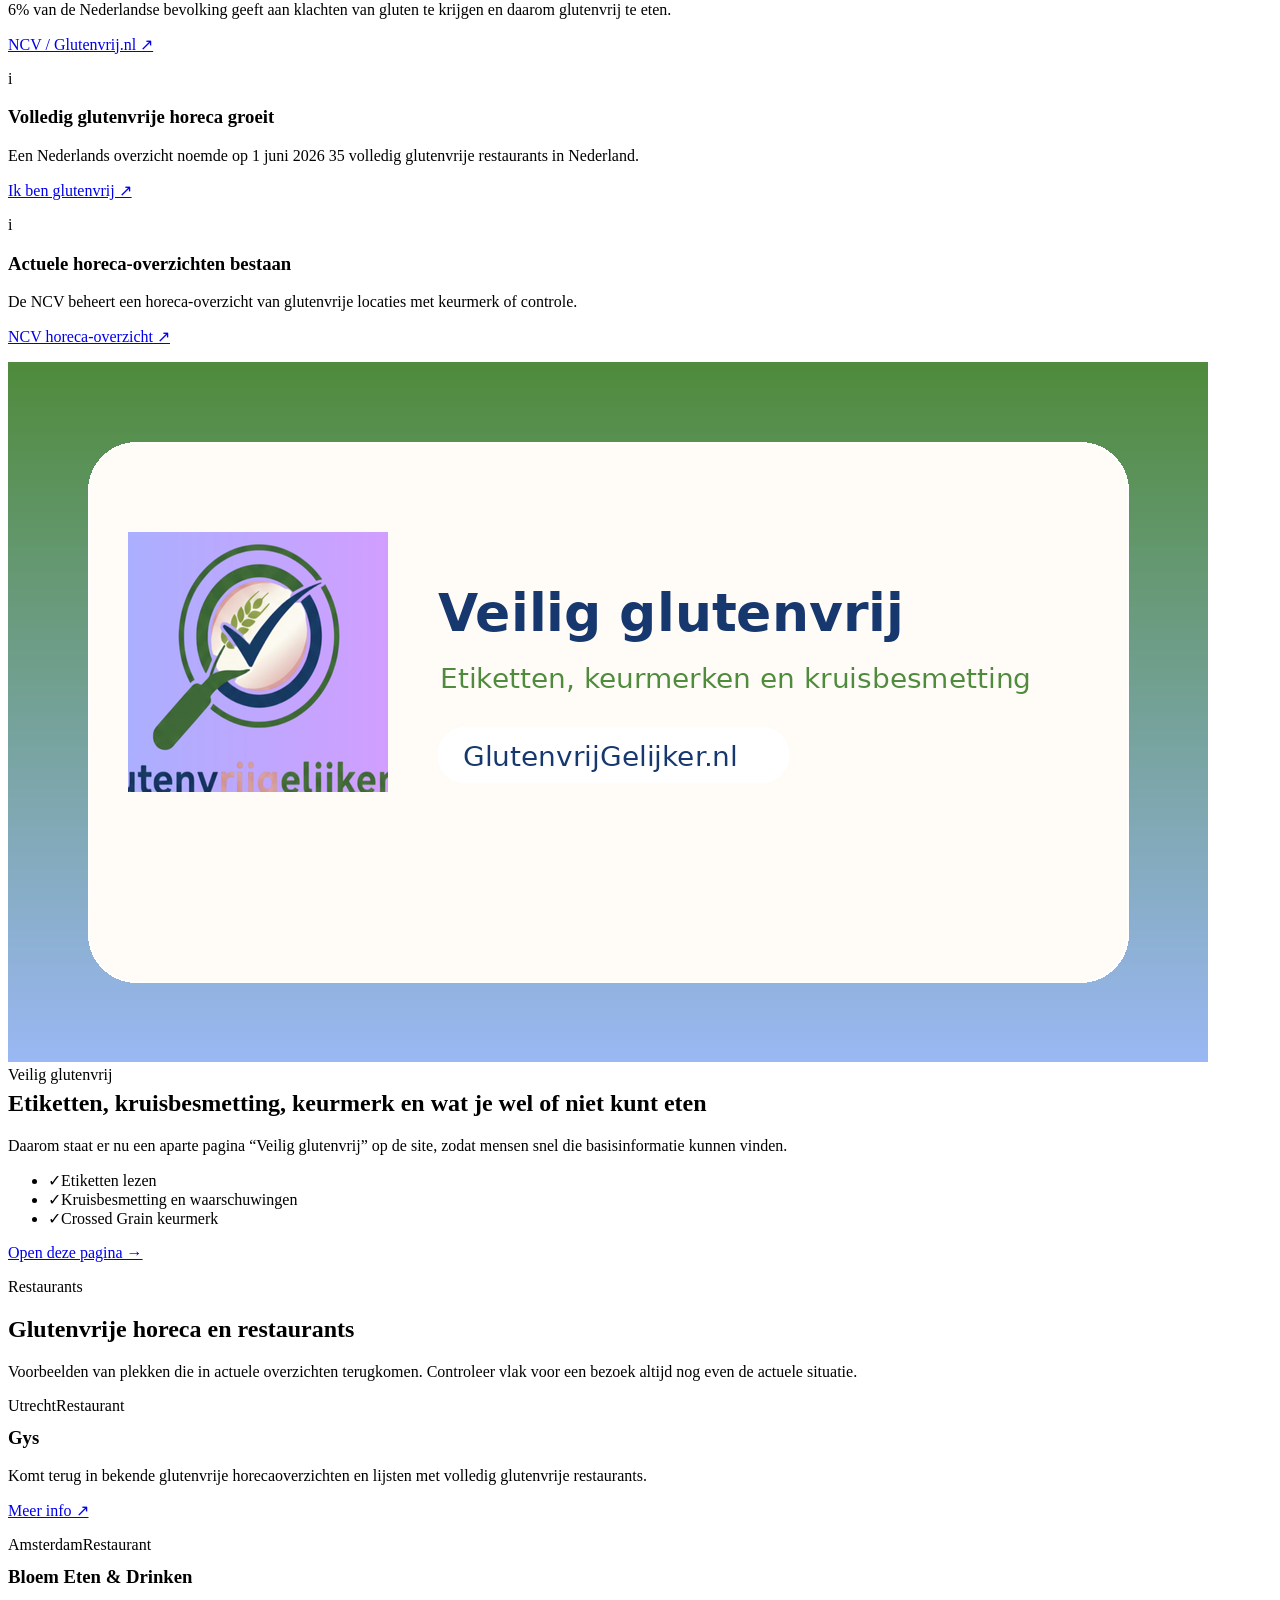
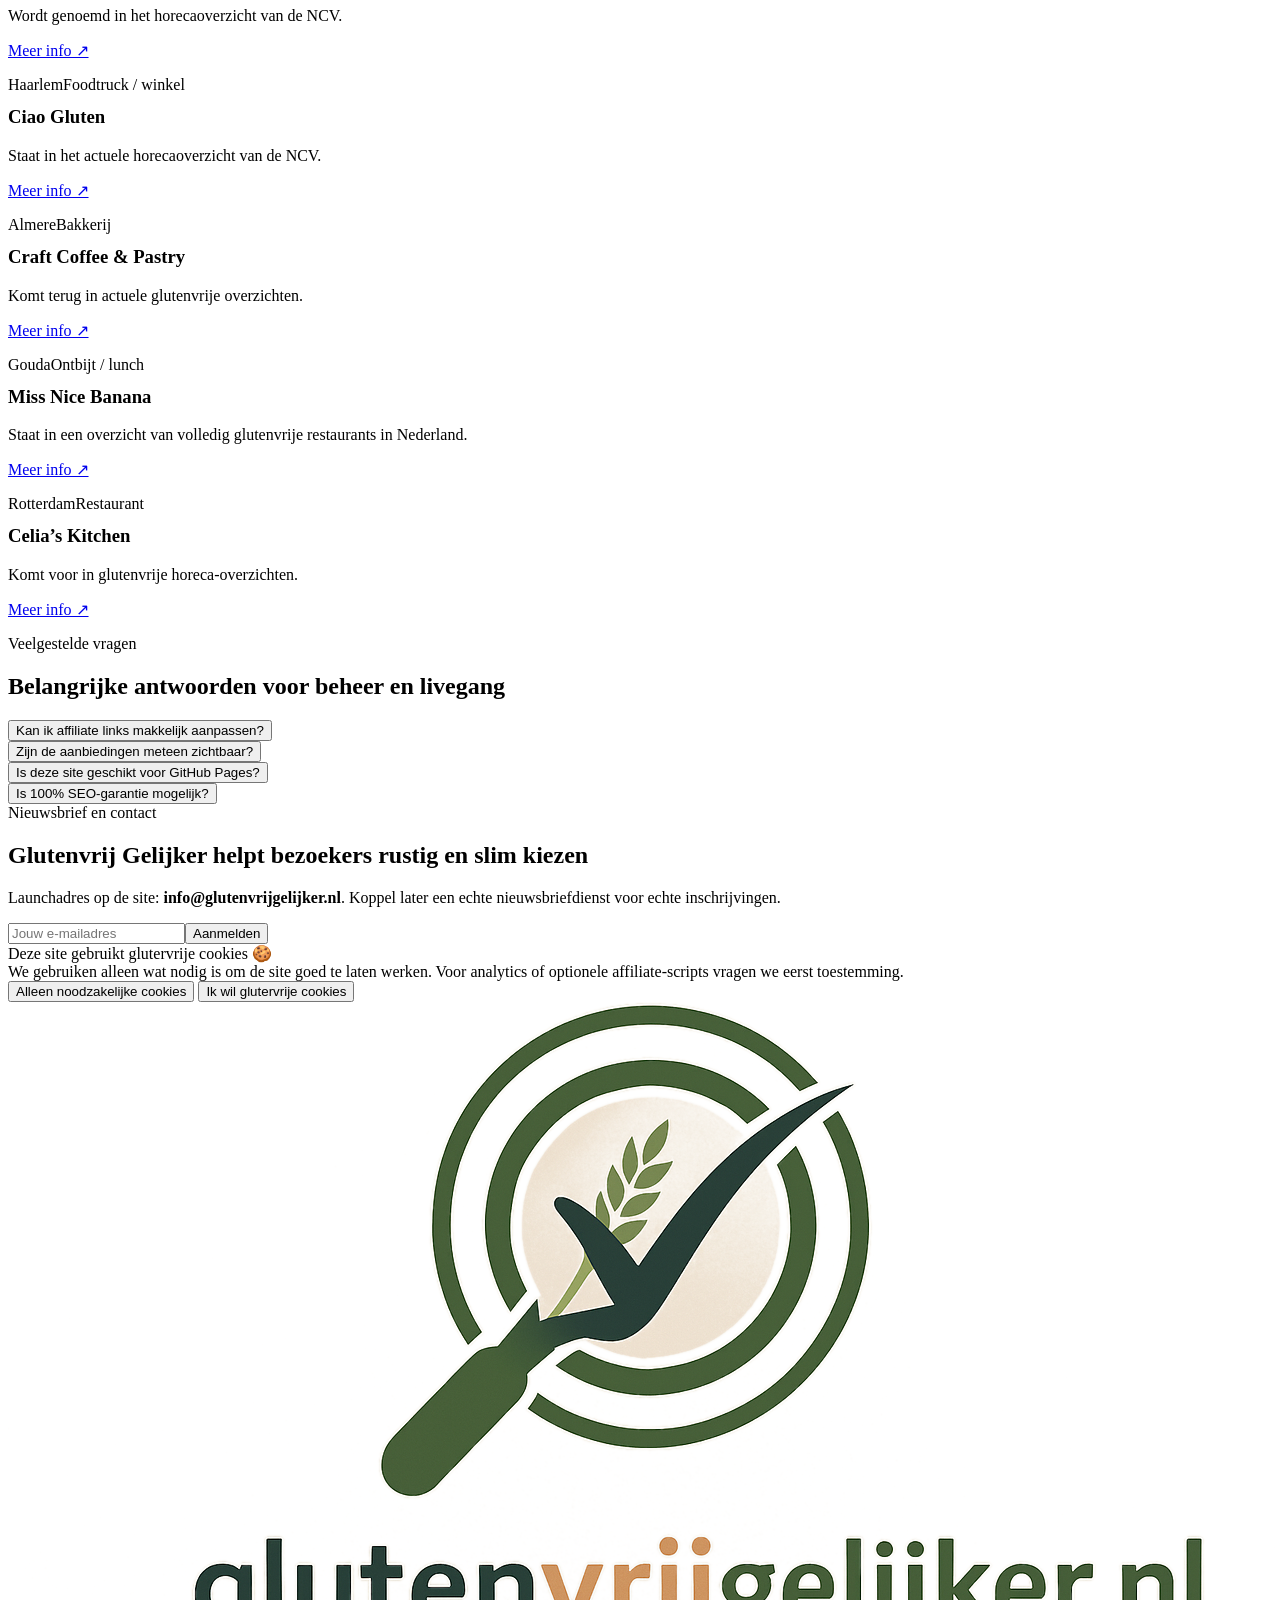
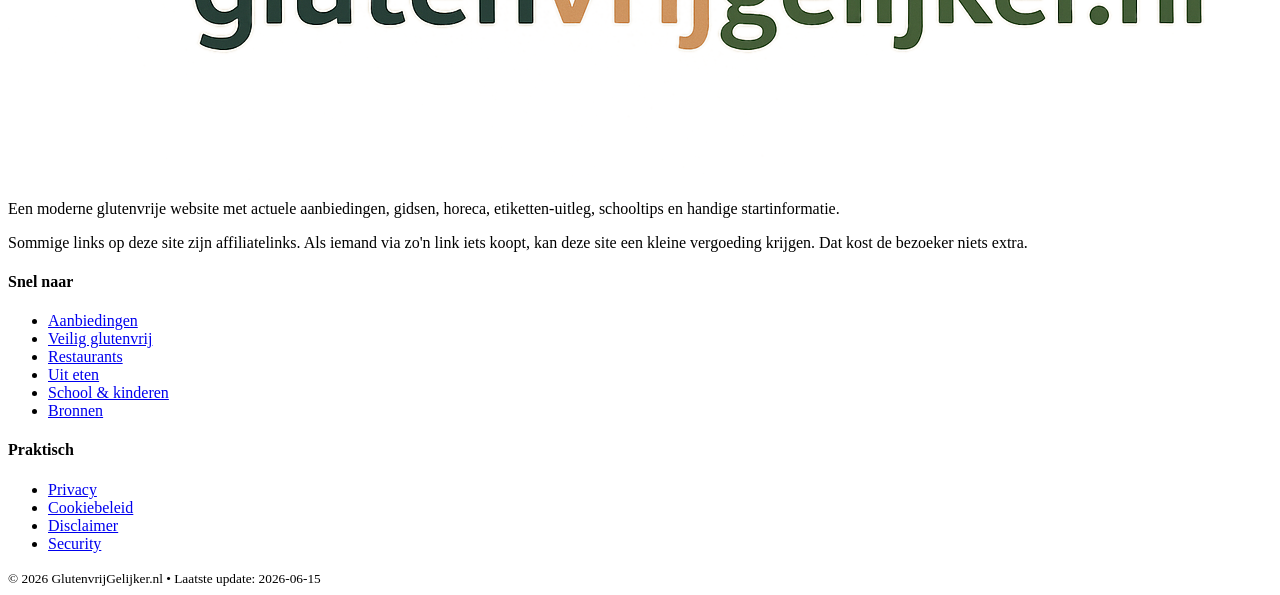
==== commit c748149f: "style1" ====
--- a/index.html
+++ b/index.html
@@ -27,7 +27,6 @@
 <meta http-equiv="Permissions-Policy" content="geolocation=(), microphone=(), camera=(), payment=()">
 <link rel="icon" href="assets/img/favicon.png" type="image/png">
 <link rel="stylesheet" href="assets/css/styles.css">
-<script type="application/ld+json">{"@context": "https://schema.org", "@type": "Organization", "name": "GlutenvrijGelijker.nl", "url": "https://glutenvrijgelijker.nl", "logo": "https://glutenvrijgelijker.nl/assets/img/logo-full.png", "email": "info@glutenvrijgelijker.nl"}</script><script type="application/ld+json">{"@context": "https://schema.org", "@type": "WebSite", "name": "GlutenvrijGelijker.nl", "url": "https://glutenvrijgelijker.nl", "publisher": {"@type": "Organization", "name": "GlutenvrijGelijker.nl"}}</script><script type="application/ld+json">{"@context": "https://schema.org", "@type": "BreadcrumbList", "itemListElement": [{"@type": "ListItem", "position": 1, "name": "GlutenvrijGelijker.nl", "item": "https://glutenvrijgelijker.nl/"}]}</script><script type="application/ld+json">{"@context": "https://schema.org", "@type": "FAQPage", "mainEntity": [{"@type": "Question", "name": "Kan ik affiliate links makkelijk aanpassen?", "acceptedAnswer": {"@type": "Answer", "text": "Ja. Je hoeft vooral assets/js/affiliate-links.js aan te passen. De zichtbare kaarten blijven staan; alleen de url's veranderen centraal."}}, {"@type": "Question", "name": "Zijn de aanbiedingen meteen zichtbaar?", "acceptedAnswer": {"@type": "Answer", "text": "Ja. De aanbiedingen staan zichtbaar in de HTML. JavaScript gebruikt alleen de juiste affiliate-url per product."}}, {"@type": "Question", "name": "Is deze site geschikt voor GitHub Pages?", "acceptedAnswer": {"@type": "Answer", "text": "Ja. De site is volledig statisch en bevat een workflow voor GitHub Pages."}}, {"@type": "Question", "name": "Is 100% SEO-garantie mogelijk?", "acceptedAnswer": {"@type": "Answer", "text": "Nee. Niemand kan rankings of AI-citaties garanderen. Deze site is wel technisch en inhoudelijk zo ingericht dat hij sterk aansluit op actuele best practices."}}]}</script>
 <title>Home | GlutenvrijGelijker.nl</title>
 </head>
 <body>
@@ -72,7 +71,105 @@
 
   <section class="section"><div class="container"><div class="kicker">Waarom deze versie sterker is</div><h2>Mixbook-geïnspireerde premium opbouw, maar dan voor glutenvrij</h2><p class="lead">Grote hero, duidelijke categorieblokken, veel visuele panelen, kaart-achtige secties en een rustiger premium merkgevoel dat past bij de kleuren uit jouw logo.</p><div class="grid-3" style="margin-top:1rem"><article class="card card-pad"><div class="icon">★</div><h3>Mixbook-geïnspireerde uitstraling</h3><p>Warme premium sfeer, duidelijke categorieblokken, grote hero en veel kaart-achtige secties.</p></article><article class="card card-pad"><div class="icon">€</div><h3>Centraal affiliatebeheer</h3><p>Je wijzigt de affiliate-url's voortaan op één centrale plek in plaats van verspreid door losse HTML-bestanden.</p></article><article class="card card-pad"><div class="icon">✓</div><h3>SEO en AI-search ingericht</h3><p>Sterke metadata, canonicals, structured data, sitemap, interne links en duidelijke informatie-architectuur.</p></article></div></div></section>
 
-  <section class="section"><div class="container"><div class="flex-head"><div><div class="kicker">Actuele aanbiedingen</div><h2>Wat je nú al meteen ziet</h2><p class="lead">Een selectie actuele webshopsignalen uit juni 2026. De complete snapshot staat op de aanbiedingenpagina. De zichtbare kaarten blijven staan; de url’s beheer je centraal.</p></div><a href="aanbiedingen.html" class="card-link">Alles bekijken →</a></div><div class="grid-3" style="margin-top:1rem"><article class="card"><div class="card-top"><div class="meta"><span class="pill">Glutenvrijemarkt</span><span>-25%</span></div></div><div class="card-body"><h3>Schär Mini Baguette Duo 150g</h3><p><strong>€2,39</strong> → <strong>€1,79</strong></p><p style="margin-top:.9rem"><a class="card-link" data-affiliate-key="schar-mini-baguette" data-fallback="https://www.glutenvrijemarkt.com/aanbiedingen/" href="https://www.glutenvrijemarkt.com/aanbiedingen/">Bekijk deal ↗</a></p></div></article><article class="card"><div class="card-top"><div class="meta"><span class="pill">Glutenvrijemarkt</span><span>-25%</span></div></div><div class="card-body"><h3>Schär Bon Matin 200g</h3><p><strong>€3,39</strong> → <strong>€2,54</strong></p><p style="margin-top:.9rem"><a class="card-link" data-affiliate-key="schar-bon-matin" data-fallback="https://www.glutenvrijemarkt.com/aanbiedingen/marktdeals/" href="https://www.glutenvrijemarkt.com/aanbiedingen/marktdeals/">Bekijk deal ↗</a></p></div></article><article class="card"><div class="card-top"><div class="meta"><span class="pill">Glutenvrije Webshop</span><span>-60%</span></div></div><div class="card-body"><h3>Sam Mills Pasta Alfabet</h3><p><strong>€2,49</strong> → <strong>€0,99</strong></p><p style="margin-top:.9rem"><a class="card-link" data-affiliate-key="sam-mills-pasta-alfabet" data-fallback="https://www.glutenvrijewebshop.nl/glutenvrije-aanbiedingen/allergie-informatie/glutenvrij/toon/all.html" href="https://www.glutenvrijewebshop.nl/glutenvrije-aanbiedingen/allergie-informatie/glutenvrij/toon/all.html">Bekijk deal ↗</a></p></div></article><article class="card"><div class="card-top"><div class="meta"><span class="pill">Glutenvrije Webshop</span><span>-50%</span></div></div><div class="card-body"><h3>GW Basics Confetti Koek</h3><p><strong>€1,99</strong> → <strong>€0,99</strong></p><p style="margin-top:.9rem"><a class="card-link" data-affiliate-key="gw-confetti-koek" data-fallback="https://www.glutenvrijewebshop.nl/glutenvrije-aanbiedingen/allergie-informatie/glutenvrij/toon/all.html" href="https://www.glutenvrijewebshop.nl/glutenvrije-aanbiedingen/allergie-informatie/glutenvrij/toon/all.html">Bekijk deal ↗</a></p></div></article><article class="card"><div class="card-top"><div class="meta"><span class="pill">WinkelGlutenvrij</span><span>-33%</span></div></div><div class="card-body"><h3>Consenza Juspoeder</h3><p><strong>€2,59</strong> → <strong>€1,72</strong></p><p style="margin-top:.9rem"><a class="card-link" data-affiliate-key="consenza-juspoeder" data-fallback="https://www.winkelglutenvrij.nl/" href="https://www.winkelglutenvrij.nl/">Bekijk deal ↗</a></p></div></article><article class="card"><div class="card-top"><div class="meta"><span class="pill">WinkelGlutenvrij</span><span>-23%</span></div></div><div class="card-body"><h3>Sublimix Tellofix Gold Groentebouillon 900g</h3><p><strong>€15,49</strong> → <strong>€11,88</strong></p><p style="margin-top:.9rem"><a class="card-link" data-affiliate-key="sublimix-tellofix-groentebouillon" data-fallback="https://www.winkelglutenvrij.nl/" href="https://www.winkelglutenvrij.nl/">Bekijk deal ↗</a></p></div></article></div></div></section>
+  <section class="section">
+    <div class="container">
+      <div class="flex-head">
+        <div>
+          <div class="kicker">Actuele aanbiedingen</div>
+          <h2>Wat je nú al meteen ziet</h2>
+          <p class="lead">Een selectie actuele webshopsignalen uit juni 2026. De complete snapshot staat op de aanbiedingenpagina. De zichtbare kaarten blijven staan; de url’s beheer je centraal.</p>
+        </div>
+        <a href="aanbiedingen.html" class="card-link">Alles bekijken →</a>
+      </div>
+      <div class="grid-3" style="margin-top:1rem">
+        
+        <article class="card">
+          <div class="card-top">
+            <div class="meta"><span class="pill">Glutenvrijemarkt</span><span>-25%</span></div>
+          </div>
+          <div class="card-image">
+            <img src="https://via.placeholder.com/400x250/fff4ef/b35734?text=Sch%C3%A4r+Baguette" alt="Schär Mini Baguette">
+          </div>
+          <div class="card-body">
+            <h3>Schär Mini Baguette Duo 150g</h3>
+            <p><strong>€2,39</strong> → <strong>€1,79</strong></p>
+            <p style="margin-top:.9rem"><a class="card-link" data-affiliate-key="schar-mini-baguette" data-fallback="https://www.glutenvrijemarkt.com/aanbiedingen/" href="https://www.glutenvrijemarkt.com/aanbiedingen/">Bekijk deal ↗</a></p>
+          </div>
+        </article>
+
+        <article class="card">
+          <div class="card-top">
+            <div class="meta"><span class="pill">Glutenvrijemarkt</span><span>-25%</span></div>
+          </div>
+          <div class="card-image">
+            <img src="https://via.placeholder.com/400x250/fff4ef/b35734?text=Sch%C3%A4r+Bon+Matin" alt="Schär Bon Matin">
+          </div>
+          <div class="card-body">
+            <h3>Schär Bon Matin 200g</h3>
+            <p><strong>€3,39</strong> → <strong>€2,54</strong></p>
+            <p style="margin-top:.9rem"><a class="card-link" data-affiliate-key="schar-bon-matin" data-fallback="https://www.glutenvrijemarkt.com/aanbiedingen/marktdeals/" href="https://www.glutenvrijemarkt.com/aanbiedingen/marktdeals/">Bekijk deal ↗</a></p>
+          </div>
+        </article>
+
+        <article class="card">
+          <div class="card-top">
+            <div class="meta"><span class="pill">Glutenvrije Webshop</span><span>-60%</span></div>
+          </div>
+          <div class="card-image">
+            <img src="https://via.placeholder.com/400x250/f2faf8/247766?text=Pasta+Alfabet" alt="Sam Mills Pasta Alfabet">
+          </div>
+          <div class="card-body">
+            <h3>Sam Mills Pasta Alfabet</h3>
+            <p><strong>€2,49</strong> → <strong>€0,99</strong></p>
+            <p style="margin-top:.9rem"><a class="card-link" data-affiliate-key="sam-mills-pasta-alfabet" data-fallback="https://www.glutenvrijewebshop.nl/glutenvrije-aanbiedingen/allergie-informatie/glutenvrij/toon/all.html" href="https://www.glutenvrijewebshop.nl/glutenvrije-aanbiedingen/allergie-informatie/glutenvrij/toon/all.html">Bekijk deal ↗</a></p>
+          </div>
+        </article>
+
+        <article class="card">
+          <div class="card-top">
+            <div class="meta"><span class="pill">Glutenvrije Webshop</span><span>-50%</span></div>
+          </div>
+          <div class="card-image">
+            <img src="https://via.placeholder.com/400x250/f2faf8/247766?text=Confetti+Koek" alt="GW Basics Confetti Koek">
+          </div>
+          <div class="card-body">
+            <h3>GW Basics Confetti Koek</h3>
+            <p><strong>€1,99</strong> → <strong>€0,99</strong></p>
+            <p style="margin-top:.9rem"><a class="card-link" data-affiliate-key="gw-confetti-koek" data-fallback="https://www.glutenvrijewebshop.nl/glutenvrije-aanbiedingen/allergie-informatie/glutenvrij/toon/all.html" href="https://www.glutenvrijewebshop.nl/glutenvrije-aanbiedingen/allergie-informatie/glutenvrij/toon/all.html">Bekijk deal ↗</a></p>
+          </div>
+        </article>
+
+        <article class="card">
+          <div class="card-top">
+            <div class="meta"><span class="pill">WinkelGlutenvrij</span><span>-33%</span></div>
+          </div>
+          <div class="card-image">
+            <img src="https://via.placeholder.com/400x250/f6e7ff/d29df4?text=Juspoeder" alt="Consenza Juspoeder">
+          </div>
+          <div class="card-body">
+            <h3>Consenza Juspoeder</h3>
+            <p><strong>€2,59</strong> → <strong>€1,72</strong></p>
+            <p style="margin-top:.9rem"><a class="card-link" data-affiliate-key="consenza-juspoeder" data-fallback="https://www.winkelglutenvrij.nl/" href="https://www.winkelglutenvrij.nl/">Bekijk deal ↗</a></p>
+          </div>
+        </article>
+
+        <article class="card">
+          <div class="card-top">
+            <div class="meta"><span class="pill">WinkelGlutenvrij</span><span>-23%</span></div>
+          </div>
+          <div class="card-image">
+            <img src="https://via.placeholder.com/400x250/f6e7ff/d29df4?text=Bouillon" alt="Sublimix Groentebouillon">
+          </div>
+          <div class="card-body">
+            <h3>Sublimix Tellofix Gold Groentebouillon 900g</h3>
+            <p><strong>€15,49</strong> → <strong>€11,88</strong></p>
+            <p style="margin-top:.9rem"><a class="card-link" data-affiliate-key="sublimix-tellofix-groentebouillon" data-fallback="https://www.winkelglutenvrij.nl/" href="https://www.winkelglutenvrij.nl/">Bekijk deal ↗</a></p>
+          </div>
+        </article>
+
+      </div>
+    </div>
+  </section>
 
   <section class="section"><div class="container"><div class="grid-2"><div class="panel mixbook-visual"><img src="assets/img/hero-aanbiedingen.png" alt="Visuele aanbiedingenafbeelding in premium kaartstijl"></div><div class="note-band"><div class="kicker" style="color:#fef3c7">Voor deals én vertrouwen</div><h2 style="margin-top:.35rem">Zichtbare inhoud voor bezoekers, centraal beheer voor jou</h2><p>Dat combineert het beste van twee werelden: bezoekers zien meteen echte inhoud en jij hoeft later je affiliate-links alleen nog centraal te beheren in één bestand.</p><div class="hero-actions"><a class="btn btn-secondary" href="aanbiedingen.html">Open aanbiedingen</a></div></div></div></div></section>
 
--- a/assets/css/styles.css
+++ b/assets/css/styles.css
@@ -1,73 +1,232 @@
-
-:root {
-  --bg: #fff8f4;
-  --surface: rgba(255,255,255,.92);
-  --surface-soft: #fff4ef;
-  --surface-mint: #f2faf8;
-  --text: #1d1a18;
-  --muted: #655c58;
-  --line: #ecd9ca;
-  --brand: #e5a29a;
-  --brand-2: #d29df4;
-  --brand-3: #9ab8f4;
-  --brand-4: #4f8b3c;
-  --brand-dark: #17386f;
-  --shadow: 0 18px 60px rgba(100,67,39,.10);
-  --shadow-strong: 0 26px 85px rgba(87,57,31,.15);
-  --max: 1220px;
-  --radius-xl: 34px;
-  --radius-lg: 24px;
-}
-*{box-sizing:border-box} html{scroll-behavior:smooth}
-body{margin:0;font-family:Inter,ui-sans-serif,system-ui,-apple-system,Segoe UI,Roboto,Arial,sans-serif;color:var(--text);background:
-radial-gradient(circle at 0% 0%, rgba(154,184,244,.30), transparent 23%),
-radial-gradient(circle at 100% 0%, rgba(210,157,244,.28), transparent 24%),
-linear-gradient(180deg,#fffdfa 0%, #fff8f4 48%, var(--bg) 100%);line-height:1.65}
-a{text-decoration:none;color:inherit} img{max-width:100%;height:auto;display:block}
-.container{width:min(100% - 32px, var(--max));margin:0 auto} .narrow{width:min(100% - 32px, 920px);margin:0 auto}
-.skip-link{position:absolute;left:-9999px;top:0} .skip-link:focus{left:16px;top:12px;z-index:200;background:white;border:1px solid var(--line);padding:.7rem 1rem;border-radius:12px}
-.topbar{background:linear-gradient(90deg,#ffeade,#f6e7ff);border-bottom:1px solid rgba(229,162,154,.30)}
-.topbar .container{display:flex;justify-content:center;padding:.72rem 0;color:#aa675f;font-weight:800;font-size:.95rem;text-align:center}
-.header{position:sticky;top:0;z-index:50;backdrop-filter:blur(16px);background:rgba(255,250,247,.84);border-bottom:1px solid rgba(236,217,202,.8)}
-.nav{display:flex;align-items:center;justify-content:space-between;gap:1rem;padding:1rem 0}
-.brand{display:flex;align-items:center;gap:.92rem;font-weight:900;letter-spacing:-.03em}
-.brand small{display:block;color:var(--muted);font-size:.87rem;font-weight:700}
-.logo-mark{width:58px;height:58px;border-radius:18px;overflow:hidden;box-shadow:var(--shadow);background:white;border:1px solid rgba(236,217,202,.9)}
-.logo-mark img{width:100%;height:100%;object-fit:cover}
-.navlinks{display:flex;align-items:center;gap:.35rem;flex-wrap:wrap}
-.navlinks a{padding:.78rem .96rem;border-radius:14px;color:var(--muted);font-weight:800}
-.navlinks a:hover,.navlinks a.active{background:#fff2e9;color:#b35734}
-.hero{padding:4.6rem 0 2rem}
-.hero-grid{display:grid;grid-template-columns:1.08fr .92fr;gap:1.15rem;align-items:stretch}
-.panel{background:var(--surface);border:1px solid rgba(255,255,255,.9);box-shadow:var(--shadow);border-radius:var(--radius-xl);backdrop-filter:blur(10px)}
-.hero-main{padding:2.1rem 2.1rem 2.3rem;position:relative;overflow:hidden}
-.hero-main::before{content:'';position:absolute;right:-110px;top:-90px;width:280px;height:280px;background:radial-gradient(circle, rgba(210,157,244,.35), transparent 65%);border-radius:50%}
-.hero-main::after{content:'';position:absolute;left:-90px;bottom:-90px;width:220px;height:220px;background:radial-gradient(circle, rgba(154,184,244,.28), transparent 65%);border-radius:50%}
-.badge{display:inline-flex;align-items:center;gap:.5rem;padding:.58rem .9rem;border-radius:999px;background:#fff2e9;border:1px solid #ffd9bb;color:#b35734;font-weight:800;font-size:.86rem}
-.hero h1{font-size:clamp(2.7rem,6vw,5.2rem);line-height:1.02;letter-spacing:-.06em;margin:1rem 0;max-width:12ch}
-.hero p{color:var(--muted);font-size:1.08rem;max-width:66ch}
-.hero-actions{display:flex;gap:.8rem;flex-wrap:wrap;margin-top:1.35rem}
-.btn{display:inline-flex;align-items:center;justify-content:center;gap:.55rem;padding:1rem 1.2rem;border-radius:18px;font-weight:900;border:1px solid transparent;cursor:pointer}
-.btn-primary{background:linear-gradient(135deg,var(--brand),#f3885f);color:white;box-shadow:var(--shadow)}
-.btn-secondary{background:linear-gradient(135deg,var(--brand-3),var(--brand-2));color:var(--brand-dark)}
-.btn-ghost{background:transparent;border-color:#e4c6b3;color:#9d593d}
-.mosaic{padding:1.1rem;display:grid;grid-template-columns:1fr 1fr;gap:1rem}
-.mosaic-card{background:linear-gradient(180deg,#ffffff,#fff8f2);border:1px solid var(--line);border-radius:28px;padding:1rem;box-shadow:var(--shadow)}
-.mosaic-card.big{grid-column:span 2} .mosaic-card h3{margin:.2rem 0 .35rem;font-size:1.08rem} .mosaic-card p{margin:0;color:var(--muted);font-size:.95rem}
-.ribbon{display:inline-flex;padding:.36rem .65rem;border-radius:999px;background:#f2faf8;border:1px solid #cde9e2;color:#247766;font-size:.78rem;font-weight:900}
-.mixbook-visual img{border-radius:30px;box-shadow:var(--shadow-strong);border:1px solid rgba(255,255,255,.7)}
-.section{padding:2.7rem 0} .kicker{font-size:.86rem;font-weight:900;letter-spacing:.10em;text-transform:uppercase;color:#b35734} .section h2{font-size:clamp(1.9rem,3.6vw,3.2rem);line-height:1.08;letter-spacing:-.04em;margin:.35rem 0 .7rem} .lead{color:var(--muted);max-width:76ch}
-.flex-head{display:flex;justify-content:space-between;align-items:flex-end;gap:1rem;flex-wrap:wrap}
-.grid-2{display:grid;grid-template-columns:repeat(2,1fr);gap:1rem} .grid-3{display:grid;grid-template-columns:repeat(3,1fr);gap:1rem} .grid-4{display:grid;grid-template-columns:repeat(4,1fr);gap:1rem}
-.card{background:rgba(255,255,255,.94);border:1px solid rgba(236,217,202,.95);border-radius:28px;box-shadow:var(--shadow)} .card-pad{padding:1.2rem} .card-top{padding:1rem 1rem 0} .card-body{padding:1rem 1rem 1.15rem}
-.icon{width:50px;height:50px;border-radius:17px;display:grid;place-items:center;background:#fff0df;color:#b35734;font-size:1.2rem;font-weight:900;margin-bottom:.8rem} .card h3{margin:.15rem 0 .45rem;letter-spacing:-.02em} .card p{margin:0 0 .75rem;color:var(--muted)}
-.pill{display:inline-flex;align-items:center;gap:.4rem;padding:.36rem .62rem;border-radius:999px;background:var(--surface-mint);border:1px solid #cde9e2;color:#247766;font-size:.8rem;font-weight:900} .meta{display:flex;gap:.55rem;flex-wrap:wrap;color:var(--muted);font-size:.92rem} .card-link{color:#b35734;font-weight:900}
-.small{color:var(--muted);font-size:.94rem} .stats{display:grid;grid-template-columns:repeat(3,1fr);gap:.85rem;margin-top:1rem} .stat{padding:1rem;border-radius:22px;background:linear-gradient(180deg,#fff,#fff8f2);border:1px solid var(--line)} .stat strong{display:block;font-size:1.4rem;letter-spacing:-.03em}
-.note-band{padding:1.4rem 1.5rem;border-radius:30px;background:linear-gradient(135deg,#17386f,#4f8b3c);color:white;box-shadow:var(--shadow-strong)} .note-band p{color:rgba(255,255,255,.86)}
-.list{list-style:none;padding:0;margin:0;display:grid;gap:.75rem} .list li{display:flex;align-items:flex-start;gap:.66rem} .ok{width:24px;height:24px;border-radius:999px;display:inline-grid;place-items:center;background:var(--brand-4);color:white;font-size:.82rem;font-weight:900;flex:0 0 auto;margin-top:2px}
-.newsletter{padding:1.3rem;display:grid;grid-template-columns:1.12fr .88fr;gap:1rem;align-items:center} .form-inline{display:flex;gap:.75rem;flex-wrap:wrap} .form-inline input{flex:1 1 250px;padding:1rem;border-radius:18px;border:1px solid var(--line);font:inherit} .notice{margin-top:.8rem;color:var(--muted);font-size:.95rem}
-.cookie-banner{position:fixed;left:20px;right:20px;bottom:18px;z-index:70;background:rgba(255,255,255,.96);backdrop-filter:blur(12px);border:1px solid var(--line);box-shadow:var(--shadow-strong);border-radius:24px;padding:1rem 1rem .95rem} .cookie-grid{display:grid;grid-template-columns:1.2fr .8fr;gap:1rem;align-items:center} .cookie-title{font-size:1.06rem;font-weight:900;margin-bottom:.25rem} .cookie-text{font-size:.95rem;color:var(--muted)} .cookie-actions{display:flex;gap:.6rem;flex-wrap:wrap;justify-content:flex-end}
-.faq-item{padding:1rem 1.1rem} .faq-toggle{width:100%;text-align:left;background:none;border:0;font:inherit;font-weight:900;padding:0;cursor:pointer}
-.footer{margin-top:2rem;padding:2.4rem 0 3rem;border-top:1px solid rgba(236,217,202,.95)} .footer-grid{display:grid;grid-template-columns:1.2fr .6fr .6fr;gap:1rem} .footer h4{margin:0 0 .7rem} .footer a{color:var(--muted)} .footer a:hover{color:#b35734} .logo-full{max-width:460px;border-radius:20px;overflow:hidden;border:1px solid rgba(236,217,202,.95);box-shadow:var(--shadow)}
-@media (max-width:1040px){.hero-grid,.newsletter,.grid-4,.grid-3,.grid-2,.cookie-grid,.footer-grid{grid-template-columns:1fr} .stats{grid-template-columns:1fr} .cookie-actions{justify-content:flex-start}}
-@media (max-width:760px){.nav{flex-direction:column;align-items:flex-start} .hero{padding-top:2.5rem} .hero-main{padding:1.2rem} .mosaic{padding:1rem} .logo-mark{width:50px;height:50px}}
+<!doctype html>
+<html lang="nl">
+<head>
+<meta charset="utf-8">
+<meta name="viewport" content="width=device-width, initial-scale=1">
+<meta name="theme-color" content="#e5a29a">
+<meta name="description" content="GlutenvrijGelijker.nl helpt bezoekers met aanbiedingen, prijsvergelijkingen, veilige horeca, etiketten-uitleg, schooltips en praktische informatie over glutenvrij leven.">
+<meta name="robots" content="index,follow,max-image-preview:large,max-snippet:-1,max-video-preview:-1">
+<meta name="author" content="GlutenvrijGelijker.nl">
+<link rel="canonical" href="https://glutenvrijgelijker.nl/">
+<link rel="alternate" hreflang="nl-NL" href="https://glutenvrijgelijker.nl/">
+<link rel="alternate" hreflang="x-default" href="https://glutenvrijgelijker.nl/">
+<meta property="og:type" content="website">
+<meta property="og:locale" content="nl_NL">
+<meta property="og:site_name" content="GlutenvrijGelijker.nl">
+<meta property="og:title" content="Home | GlutenvrijGelijker.nl">
+<meta property="og:description" content="GlutenvrijGelijker.nl helpt bezoekers met aanbiedingen, prijsvergelijkingen, veilige horeca, etiketten-uitleg, schooltips en praktische informatie over glutenvrij leven.">
+<meta property="og:url" content="https://glutenvrijgelijker.nl/">
+<meta property="og:image" content="https://glutenvrijgelijker.nl/assets/img/og-image.png">
+<meta name="twitter:card" content="summary_large_image">
+<meta name="twitter:title" content="Home | GlutenvrijGelijker.nl">
+<meta name="twitter:description" content="GlutenvrijGelijker.nl helpt bezoekers met aanbiedingen, prijsvergelijkingen, veilige horeca, etiketten-uitleg, schooltips en praktische informatie over glutenvrij leven.">
+<meta name="twitter:image" content="https://glutenvrijgelijker.nl/assets/img/og-image.png">
+<meta http-equiv="Content-Security-Policy" content="default-src 'self' data: https:; img-src 'self' data: https:; style-src 'self' 'unsafe-inline'; script-src 'self'; connect-src 'self'; frame-ancestors 'none'; base-uri 'self'; form-action 'self'; upgrade-insecure-requests">
+<meta http-equiv="Referrer-Policy" content="strict-origin-when-cross-origin">
+<meta http-equiv="X-Content-Type-Options" content="nosniff">
+<meta http-equiv="Permissions-Policy" content="geolocation=(), microphone=(), camera=(), payment=()">
+<link rel="icon" href="assets/img/favicon.png" type="image/png">
+<link rel="stylesheet" href="assets/css/styles.css">
+<title>Home | GlutenvrijGelijker.nl</title>
+</head>
+<body>
+<a href="#maincontent" class="skip-link">Direct naar inhoud</a>
+<div class="topbar"><div class="container">Nieuwe V7 • affiliate-ready • SEO & AI-search proof • mixbook-geïnspireerde premium uitstraling</div></div>
+<header class="header">
+  <div class="container nav">
+    <a href="index.html" class="brand" aria-label="Ga naar home van GlutenvrijGelijker.nl">
+      <span class="logo-mark"><img src="assets/img/logo-mark.png" alt="Logo van GlutenvrijGelijker.nl"></span>
+      <span>GlutenvrijGelijker.nl<small>Glutenvrij slimmer, goedkoper en duidelijker.</small></span>
+    </a>
+    <nav class="navlinks" aria-label="Hoofdmenu">
+      <a data-nav href="index.html">Home</a>
+      <a data-nav href="aanbiedingen.html">Aanbiedingen</a>
+      <a data-nav href="veilig-glutenvrij.html">Veilig glutenvrij</a>
+      <a data-nav href="restaurants.html">Restaurants</a>
+      <a data-nav href="uit-eten.html">Uit eten</a>
+      <a data-nav href="school-kinderen.html">School & kinderen</a>
+      <a data-nav href="diagnose.html">Diagnose</a>
+      <a data-nav href="contact.html">Contact</a>
+    </nav>
+  </div>
+</header>
+
+<main id="maincontent">
+  <section class="hero">
+    <div class="container hero-grid">
+      <div class="panel hero-main">
+        <span class="badge">Affiliate-ready V7 • SEO & AI-search sterk ingericht</span>
+        <h1>De glutenvrije site waar je alles op één plek vindt</h1>
+        <p>Aanbiedingen, prijsvergelijkingen, veilige horeca, etiketten lezen, kruisbesmetting, school, uit eten en praktische gidsen. Alles op een rustige, warme en duidelijke manier bij elkaar.</p>
+        <div class="hero-actions">
+          <a href="aanbiedingen.html" class="btn btn-primary">Bekijk aanbiedingen</a>
+          <a href="veilig-glutenvrij.html" class="btn btn-secondary">Veilig glutenvrij</a>
+          <a href="restaurants.html" class="btn btn-ghost">Restaurants</a>
+        </div>
+        <div class="stats"><div class="stat"><strong>0,5–1%</strong><span class="small">geschatte prevalentie coeliakie in Nederland</span></div><div class="stat"><strong>~180.000</strong><span class="small">Nederlanders met coeliakie volgens NCV-schatting</span></div><div class="stat"><strong>12 juni 2026</strong><span class="small">laatste prijsupdate in gebruikte supermarktbron</span></div></div>
+      </div>
+      <aside class="panel mixbook-visual"><img src="assets/img/hero-glutenvrij.png" alt="Premium hero afbeelding van GlutenvrijGelijker.nl met logo en zachte kleuren"></aside>
+    </div>
+  </section>
+
+  <section class="section"><div class="container"><div class="kicker">Waarom deze versie sterker is</div><h2>Mixbook-geïnspireerde premium opbouw, maar dan voor glutenvrij</h2><p class="lead">Grote hero, duidelijke categorieblokken, veel visuele panelen, kaart-achtige secties en een rustiger premium merkgevoel dat past bij de kleuren uit jouw logo.</p><div class="grid-3" style="margin-top:1rem"><article class="card card-pad"><div class="icon">★</div><h3>Mixbook-geïnspireerde uitstraling</h3><p>Warme premium sfeer, duidelijke categorieblokken, grote hero en veel kaart-achtige secties.</p></article><article class="card card-pad"><div class="icon">€</div><h3>Centraal affiliatebeheer</h3><p>Je wijzigt de affiliate-url's voortaan op één centrale plek in plaats van verspreid door losse HTML-bestanden.</p></article><article class="card card-pad"><div class="icon">✓</div><h3>SEO en AI-search ingericht</h3><p>Sterke metadata, canonicals, structured data, sitemap, interne links en duidelijke informatie-architectuur.</p></article></div></div></section>
+
+  <section class="section">
+    <div class="container">
+      <div class="flex-head">
+        <div>
+          <div class="kicker">Actuele aanbiedingen</div>
+          <h2>Wat je nú al meteen ziet</h2>
+          <p class="lead">Een selectie actuele webshopsignalen uit juni 2026. De complete snapshot staat op de aanbiedingenpagina. De zichtbare kaarten blijven staan; de url’s beheer je centraal.</p>
+        </div>
+        <a href="aanbiedingen.html" class="card-link">Alles bekijken →</a>
+      </div>
+      <div class="grid-3" style="margin-top:1rem">
+        
+        <article class="card">
+          <div class="card-top">
+            <div class="meta"><span class="pill">Glutenvrijemarkt</span><span>-25%</span></div>
+          </div>
+          <div class="card-image">
+            <img src="https://via.placeholder.com/400x250/fff4ef/b35734?text=Sch%C3%A4r+Baguette" alt="Schär Mini Baguette">
+          </div>
+          <div class="card-body">
+            <h3>Schär Mini Baguette Duo 150g</h3>
+            <p><strong>€2,39</strong> → <strong>€1,79</strong></p>
+            <p style="margin-top:.9rem"><a class="card-link" data-affiliate-key="schar-mini-baguette" data-fallback="https://www.glutenvrijemarkt.com/aanbiedingen/" href="https://www.glutenvrijemarkt.com/aanbiedingen/">Bekijk deal ↗</a></p>
+          </div>
+        </article>
+
+        <article class="card">
+          <div class="card-top">
+            <div class="meta"><span class="pill">Glutenvrijemarkt</span><span>-25%</span></div>
+          </div>
+          <div class="card-image">
+            <img src="https://via.placeholder.com/400x250/fff4ef/b35734?text=Sch%C3%A4r+Bon+Matin" alt="Schär Bon Matin">
+          </div>
+          <div class="card-body">
+            <h3>Schär Bon Matin 200g</h3>
+            <p><strong>€3,39</strong> → <strong>€2,54</strong></p>
+            <p style="margin-top:.9rem"><a class="card-link" data-affiliate-key="schar-bon-matin" data-fallback="https://www.glutenvrijemarkt.com/aanbiedingen/marktdeals/" href="https://www.glutenvrijemarkt.com/aanbiedingen/marktdeals/">Bekijk deal ↗</a></p>
+          </div>
+        </article>
+
+        <article class="card">
+          <div class="card-top">
+            <div class="meta"><span class="pill">Glutenvrije Webshop</span><span>-60%</span></div>
+          </div>
+          <div class="card-image">
+            <img src="https://via.placeholder.com/400x250/f2faf8/247766?text=Pasta+Alfabet" alt="Sam Mills Pasta Alfabet">
+          </div>
+          <div class="card-body">
+            <h3>Sam Mills Pasta Alfabet</h3>
+            <p><strong>€2,49</strong> → <strong>€0,99</strong></p>
+            <p style="margin-top:.9rem"><a class="card-link" data-affiliate-key="sam-mills-pasta-alfabet" data-fallback="https://www.glutenvrijewebshop.nl/glutenvrije-aanbiedingen/allergie-informatie/glutenvrij/toon/all.html" href="https://www.glutenvrijewebshop.nl/glutenvrije-aanbiedingen/allergie-informatie/glutenvrij/toon/all.html">Bekijk deal ↗</a></p>
+          </div>
+        </article>
+
+        <article class="card">
+          <div class="card-top">
+            <div class="meta"><span class="pill">Glutenvrije Webshop</span><span>-50%</span></div>
+          </div>
+          <div class="card-image">
+            <img src="https://via.placeholder.com/400x250/f2faf8/247766?text=Confetti+Koek" alt="GW Basics Confetti Koek">
+          </div>
+          <div class="card-body">
+            <h3>GW Basics Confetti Koek</h3>
+            <p><strong>€1,99</strong> → <strong>€0,99</strong></p>
+            <p style="margin-top:.9rem"><a class="card-link" data-affiliate-key="gw-confetti-koek" data-fallback="https://www.glutenvrijewebshop.nl/glutenvrije-aanbiedingen/allergie-informatie/glutenvrij/toon/all.html" href="https://www.glutenvrijewebshop.nl/glutenvrije-aanbiedingen/allergie-informatie/glutenvrij/toon/all.html">Bekijk deal ↗</a></p>
+          </div>
+        </article>
+
+        <article class="card">
+          <div class="card-top">
+            <div class="meta"><span class="pill">WinkelGlutenvrij</span><span>-33%</span></div>
+          </div>
+          <div class="card-image">
+            <img src="https://via.placeholder.com/400x250/f6e7ff/d29df4?text=Juspoeder" alt="Consenza Juspoeder">
+          </div>
+          <div class="card-body">
+            <h3>Consenza Juspoeder</h3>
+            <p><strong>€2,59</strong> → <strong>€1,72</strong></p>
+            <p style="margin-top:.9rem"><a class="card-link" data-affiliate-key="consenza-juspoeder" data-fallback="https://www.winkelglutenvrij.nl/" href="https://www.winkelglutenvrij.nl/">Bekijk deal ↗</a></p>
+          </div>
+        </article>
+
+        <article class="card">
+          <div class="card-top">
+            <div class="meta"><span class="pill">WinkelGlutenvrij</span><span>-23%</span></div>
+          </div>
+          <div class="card-image">
+            <img src="https://via.placeholder.com/400x250/f6e7ff/d29df4?text=Bouillon" alt="Sublimix Groentebouillon">
+          </div>
+          <div class="card-body">
+            <h3>Sublimix Tellofix Gold Groentebouillon 900g</h3>
+            <p><strong>€15,49</strong> → <strong>€11,88</strong></p>
+            <p style="margin-top:.9rem"><a class="card-link" data-affiliate-key="sublimix-tellofix-groentebouillon" data-fallback="https://www.winkelglutenvrij.nl/" href="https://www.winkelglutenvrij.nl/">Bekijk deal ↗</a></p>
+          </div>
+        </article>
+
+      </div>
+    </div>
+  </section>
+
+  <section class="section"><div class="container"><div class="grid-2"><div class="panel mixbook-visual"><img src="assets/img/hero-aanbiedingen.png" alt="Visuele aanbiedingenafbeelding in premium kaartstijl"></div><div class="note-band"><div class="kicker" style="color:#fef3c7">Voor deals én vertrouwen</div><h2 style="margin-top:.35rem">Zichtbare inhoud voor bezoekers, centraal beheer voor jou</h2><p>Dat combineert het beste van twee werelden: bezoekers zien meteen echte inhoud en jij hoeft later je affiliate-links alleen nog centraal te beheren in één bestand.</p><div class="hero-actions"><a class="btn btn-secondary" href="aanbiedingen.html">Open aanbiedingen</a></div></div></div></div></section>
+
+  <section class="section"><div class="container"><div class="flex-head"><div><div class="kicker">Actuele feiten</div><h2>Belangrijke context voor Nederland</h2><p class="lead">Van coeliakiecijfers tot horeca-overzichten en groei van volledig glutenvrije locaties.</p></div><a href="actueel.html" class="card-link">Meer context →</a></div><div class="grid-4" style="margin-top:1rem"><article class="card card-pad"><div class="icon">i</div><h3>Coeliakie in Nederland</h3><p>De geschatte prevalentie in Nederland is 0,5–1% en ongeveer 180.000 Nederlanders hebben coeliakie.</p><p style="margin-top:.9rem"><a class="card-link" href="https://www.glutenvrij.nl/professionals/arts/feiten-cijfers" target="_blank" rel="noopener noreferrer">NCV / Glutenvrij.nl ↗</a></p></article><article class="card card-pad"><div class="icon">i</div><h3>Meer mensen eten glutenvrij</h3><p>6% van de Nederlandse bevolking geeft aan klachten van gluten te krijgen en daarom glutenvrij te eten.</p><p style="margin-top:.9rem"><a class="card-link" href="https://www.glutenvrij.nl/professionals/arts/feiten-cijfers" target="_blank" rel="noopener noreferrer">NCV / Glutenvrij.nl ↗</a></p></article><article class="card card-pad"><div class="icon">i</div><h3>Volledig glutenvrije horeca groeit</h3><p>Een Nederlands overzicht noemde op 1 juni 2026 35 volledig glutenvrije restaurants in Nederland.</p><p style="margin-top:.9rem"><a class="card-link" href="https://ikbenglutenvrij.nl/volledig-glutenvrije-restaurants/" target="_blank" rel="noopener noreferrer">Ik ben glutenvrij ↗</a></p></article><article class="card card-pad"><div class="icon">i</div><h3>Actuele horeca-overzichten bestaan</h3><p>De NCV beheert een horeca-overzicht van glutenvrije locaties met keurmerk of controle.</p><p style="margin-top:.9rem"><a class="card-link" href="https://www.glutenvrij.nl/overzicht-glutenvrije-restaurants" target="_blank" rel="noopener noreferrer">NCV horeca-overzicht ↗</a></p></article></div></div></section>
+
+  <section class="section"><div class="container grid-2"><div class="panel mixbook-visual"><img src="assets/img/hero-veilig.png" alt="Veilig glutenvrij themabeeld"></div><div class="card card-pad"><div class="kicker">Veilig glutenvrij</div><h2 style="margin-top:.35rem">Etiketten, kruisbesmetting, keurmerk en wat je wel of niet kunt eten</h2><p>Daarom staat er nu een aparte pagina “Veilig glutenvrij” op de site, zodat mensen snel die basisinformatie kunnen vinden.</p><ul class="list" style="margin-top:1rem"><li><span class="ok">✓</span><span>Etiketten lezen</span></li><li><span class="ok">✓</span><span>Kruisbesmetting en waarschuwingen</span></li><li><span class="ok">✓</span><span>Crossed Grain keurmerk</span></li></ul><p style="margin-top:1rem"><a class="card-link" href="veilig-glutenvrij.html">Open deze pagina →</a></p></div></div></section>
+
+  <section class="section"><div class="container"><div class="kicker">Restaurants</div><h2>Glutenvrije horeca en restaurants</h2><p class="lead">Voorbeelden van plekken die in actuele overzichten terugkomen. Controleer vlak voor een bezoek altijd nog even de actuele situatie.</p><div class="grid-3" style="margin-top:1rem"><article class="card card-pad"><div class="meta"><span class="pill">Utrecht</span><span>Restaurant</span></div><h3 style="margin-top:.75rem">Gys</h3><p>Komt terug in bekende glutenvrije horecaoverzichten en lijsten met volledig glutenvrije restaurants.</p><p style="margin-top:.9rem"><a class="card-link" href="https://ikbenglutenvrij.nl/volledig-glutenvrije-restaurants/" target="_blank" rel="noopener noreferrer">Meer info ↗</a></p></article><article class="card card-pad"><div class="meta"><span class="pill">Amsterdam</span><span>Restaurant</span></div><h3 style="margin-top:.75rem">Bloem Eten & Drinken</h3><p>Wordt genoemd in het horecaoverzicht van de NCV.</p><p style="margin-top:.9rem"><a class="card-link" href="https://www.glutenvrij.nl/overzicht-glutenvrije-restaurants" target="_blank" rel="noopener noreferrer">Meer info ↗</a></p></article><article class="card card-pad"><div class="meta"><span class="pill">Haarlem</span><span>Foodtruck / winkel</span></div><h3 style="margin-top:.75rem">Ciao Gluten</h3><p>Staat in het actuele horecaoverzicht van de NCV.</p><p style="margin-top:.9rem"><a class="card-link" href="https://www.glutenvrij.nl/overzicht-glutenvrije-restaurants" target="_blank" rel="noopener noreferrer">Meer info ↗</a></p></article><article class="card card-pad"><div class="meta"><span class="pill">Almere</span><span>Bakkerij</span></div><h3 style="margin-top:.75rem">Craft Coffee & Pastry</h3><p>Komt terug in actuele glutenvrije overzichten.</p><p style="margin-top:.9rem"><a class="card-link" href="https://www.glutenvrij.nl/overzicht-glutenvrije-restaurants" target="_blank" rel="noopener noreferrer">Meer info ↗</a></p></article><article class="card card-pad"><div class="meta"><span class="pill">Gouda</span><span>Ontbijt / lunch</span></div><h3 style="margin-top:.75rem">Miss Nice Banana</h3><p>Staat in een overzicht van volledig glutenvrije restaurants in Nederland.</p><p style="margin-top:.9rem"><a class="card-link" href="https://ikbenglutenvrij.nl/volledig-glutenvrije-restaurants/" target="_blank" rel="noopener noreferrer">Meer info ↗</a></p></article><article class="card card-pad"><div class="meta"><span class="pill">Rotterdam</span><span>Restaurant</span></div><h3 style="margin-top:.75rem">Celia’s Kitchen</h3><p>Komt voor in glutenvrije horeca-overzichten.</p><p style="margin-top:.9rem"><a class="card-link" href="https://www.glutenvrij.nl/overzicht-glutenvrije-restaurants" target="_blank" rel="noopener noreferrer">Meer info ↗</a></p></article></div></div></section>
+
+  <section class="section"><div class="container"><div class="kicker">Veelgestelde vragen</div><h2>Belangrijke antwoorden voor beheer en livegang</h2><div class="grid-2" style="margin-top:1rem"><article class="card faq-item"><button class="faq-toggle" aria-expanded="false" aria-controls="faq1">Kan ik affiliate links makkelijk aanpassen?</button><div id="faq1" hidden style="padding-top:.75rem;color:var(--muted)">Ja. Je hoeft vooral assets/js/affiliate-links.js aan te passen. De zichtbare kaarten blijven staan; alleen de url's veranderen centraal.</div></article><article class="card faq-item"><button class="faq-toggle" aria-expanded="false" aria-controls="faq2">Zijn de aanbiedingen meteen zichtbaar?</button><div id="faq2" hidden style="padding-top:.75rem;color:var(--muted)">Ja. De aanbiedingen staan zichtbaar in de HTML. JavaScript gebruikt alleen de juiste affiliate-url per product.</div></article><article class="card faq-item"><button class="faq-toggle" aria-expanded="false" aria-controls="faq3">Is deze site geschikt voor GitHub Pages?</button><div id="faq3" hidden style="padding-top:.75rem;color:var(--muted)">Ja. De site is volledig statisch en bevat een workflow voor GitHub Pages.</div></article><article class="card faq-item"><button class="faq-toggle" aria-expanded="false" aria-controls="faq4">Is 100% SEO-garantie mogelijk?</button><div id="faq4" hidden style="padding-top:.75rem;color:var(--muted)">Nee. Niemand kan rankings of AI-citaties garanderen. Deze site is wel technisch en inhoudelijk zo ingericht dat hij sterk aansluit op actuele best practices.</div></article></div></div></section>
+
+  <section class="section"><div class="container card newsletter"><div><div class="kicker">Nieuwsbrief en contact</div><h2>Glutenvrij Gelijker helpt bezoekers rustig en slim kiezen</h2><p class="lead">Launchadres op de site: <strong>info@glutenvrijgelijker.nl</strong>. Koppel later een echte nieuwsbriefdienst voor echte inschrijvingen.</p></div><div><form id="newsletterForm" class="form-inline"><input type="email" placeholder="Jouw e-mailadres" required><button class="btn btn-primary" type="submit">Aanmelden</button></form><div id="newsletterMessage" class="notice"></div></div></div></section>
+</main>
+
+<div id="cookieBanner" class="cookie-banner" role="dialog" aria-live="polite" aria-label="Cookie toestemming">
+  <div class="cookie-grid">
+    <div>
+      <div class="cookie-title">Deze site gebruikt glutervrije cookies 🍪</div>
+      <div class="cookie-text">We gebruiken alleen wat nodig is om de site goed te laten werken. Voor analytics of optionele affiliate-scripts vragen we eerst toestemming.</div>
+    </div>
+    <div class="cookie-actions">
+      <button id="cookieEssential" class="btn btn-secondary" type="button">Alleen noodzakelijke cookies</button>
+      <button id="cookieAccept" class="btn btn-primary" type="button">Ik wil glutervrije cookies</button>
+    </div>
+  </div>
+</div>
+<footer class="footer">
+  <div class="container footer-grid">
+    <div>
+      <div class="logo-full"><img src="assets/img/logo-full.png" alt="Volledig logo van GlutenvrijGelijker.nl"></div>
+      <p class="small" style="margin-top:1rem">Een moderne glutenvrije website met actuele aanbiedingen, gidsen, horeca, etiketten-uitleg, schooltips en handige startinformatie.</p>
+      <p class="small">Sommige links op deze site zijn affiliatelinks. Als iemand via zo'n link iets koopt, kan deze site een kleine vergoeding krijgen. Dat kost de bezoeker niets extra.</p>
+    </div>
+    <div>
+      <h4>Snel naar</h4>
+      <ul class="list small">
+        <li><a href="aanbiedingen.html">Aanbiedingen</a></li>
+        <li><a href="veilig-glutenvrij.html">Veilig glutenvrij</a></li>
+        <li><a href="restaurants.html">Restaurants</a></li>
+        <li><a href="uit-eten.html">Uit eten</a></li>
+        <li><a href="school-kinderen.html">School & kinderen</a></li>
+        <li><a href="bronnen.html">Bronnen</a></li>
+      </ul>
+    </div>
+    <div>
+      <h4>Praktisch</h4>
+      <ul class="list small">
+        <li><a href="privacy.html">Privacy</a></li>
+        <li><a href="cookiebeleid.html">Cookiebeleid</a></li>
+        <li><a href="disclaimer.html">Disclaimer</a></li>
+        <li><a href="security.html">Security</a></li>
+      </ul>
+    </div>
+  </div>
+  <div class="container" style="margin-top:1rem"><small class="small">© <span id="year"></span> GlutenvrijGelijker.nl • Laatste update: 2026-06-15</small></div>
+</footer>
+<script src="assets/js/affiliate-links.js"></script>
+<script src="assets/js/app.js"></script>
+</body>
+</html>
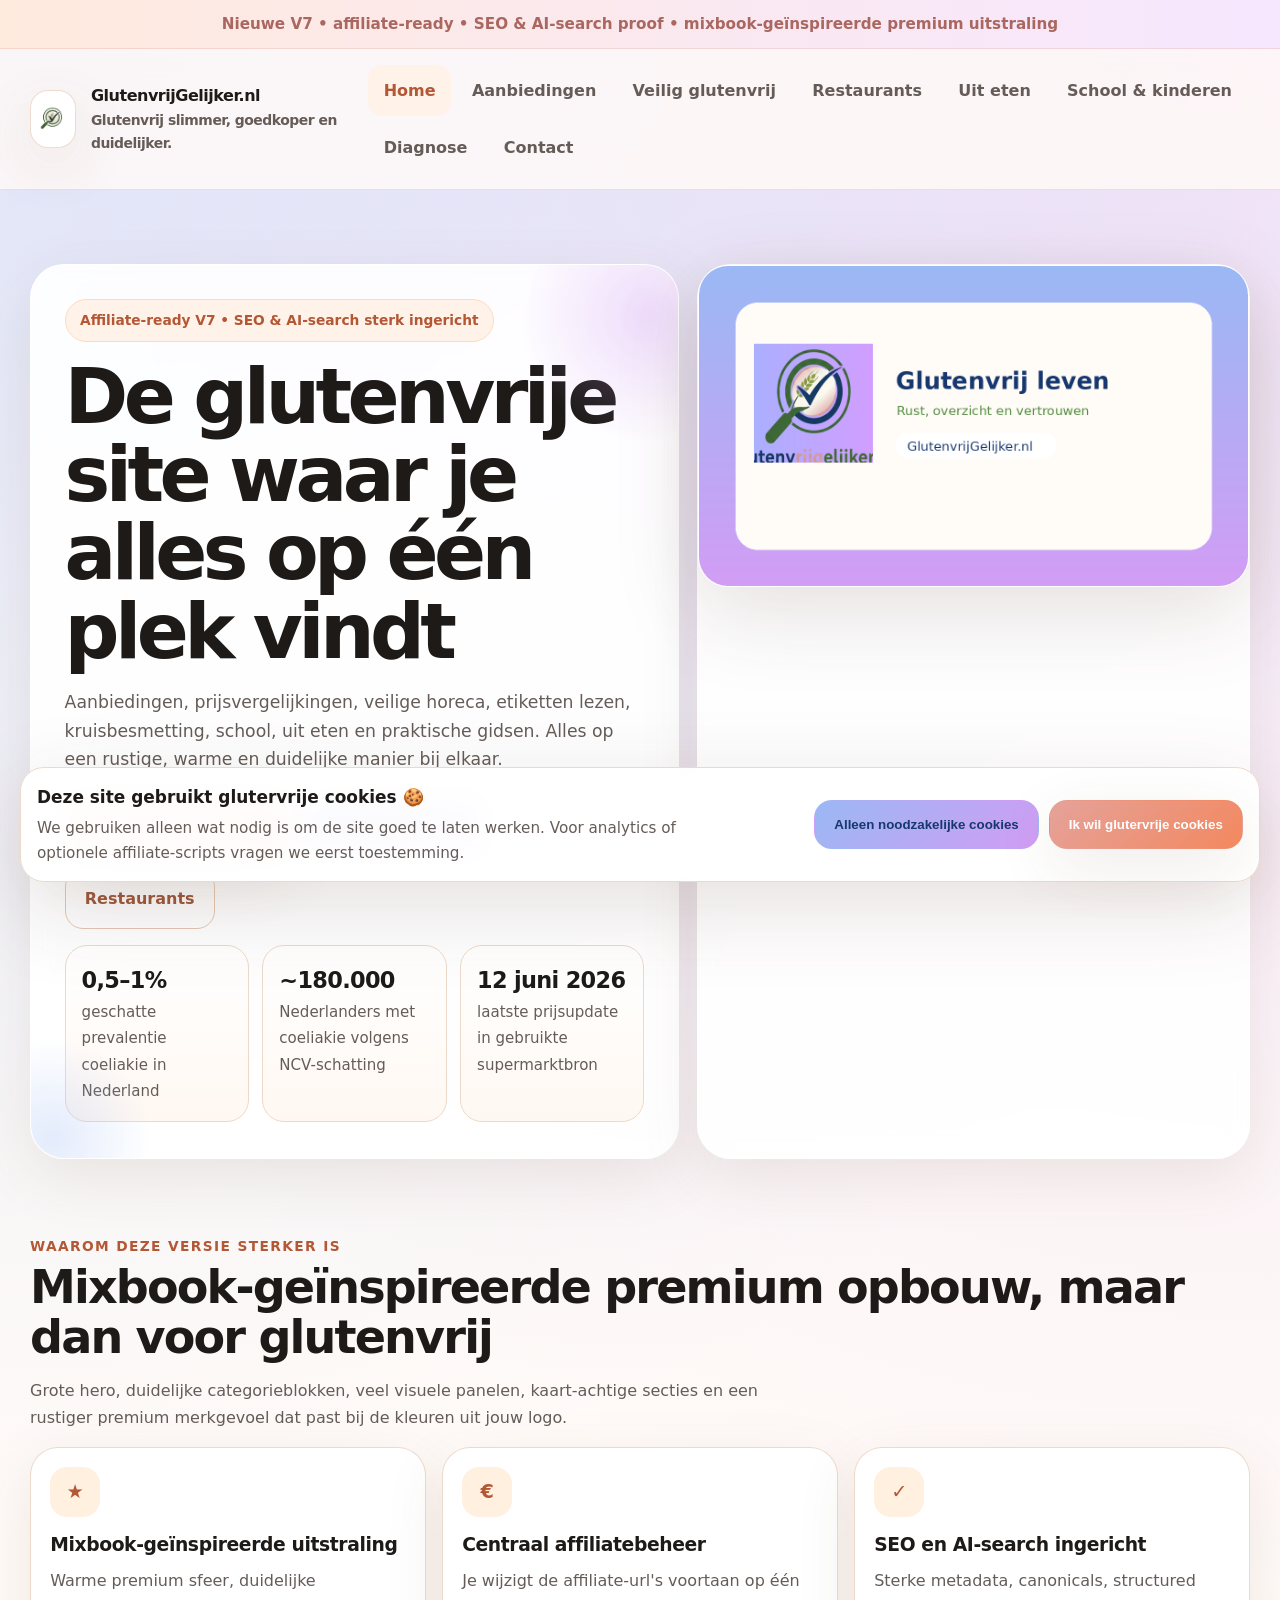
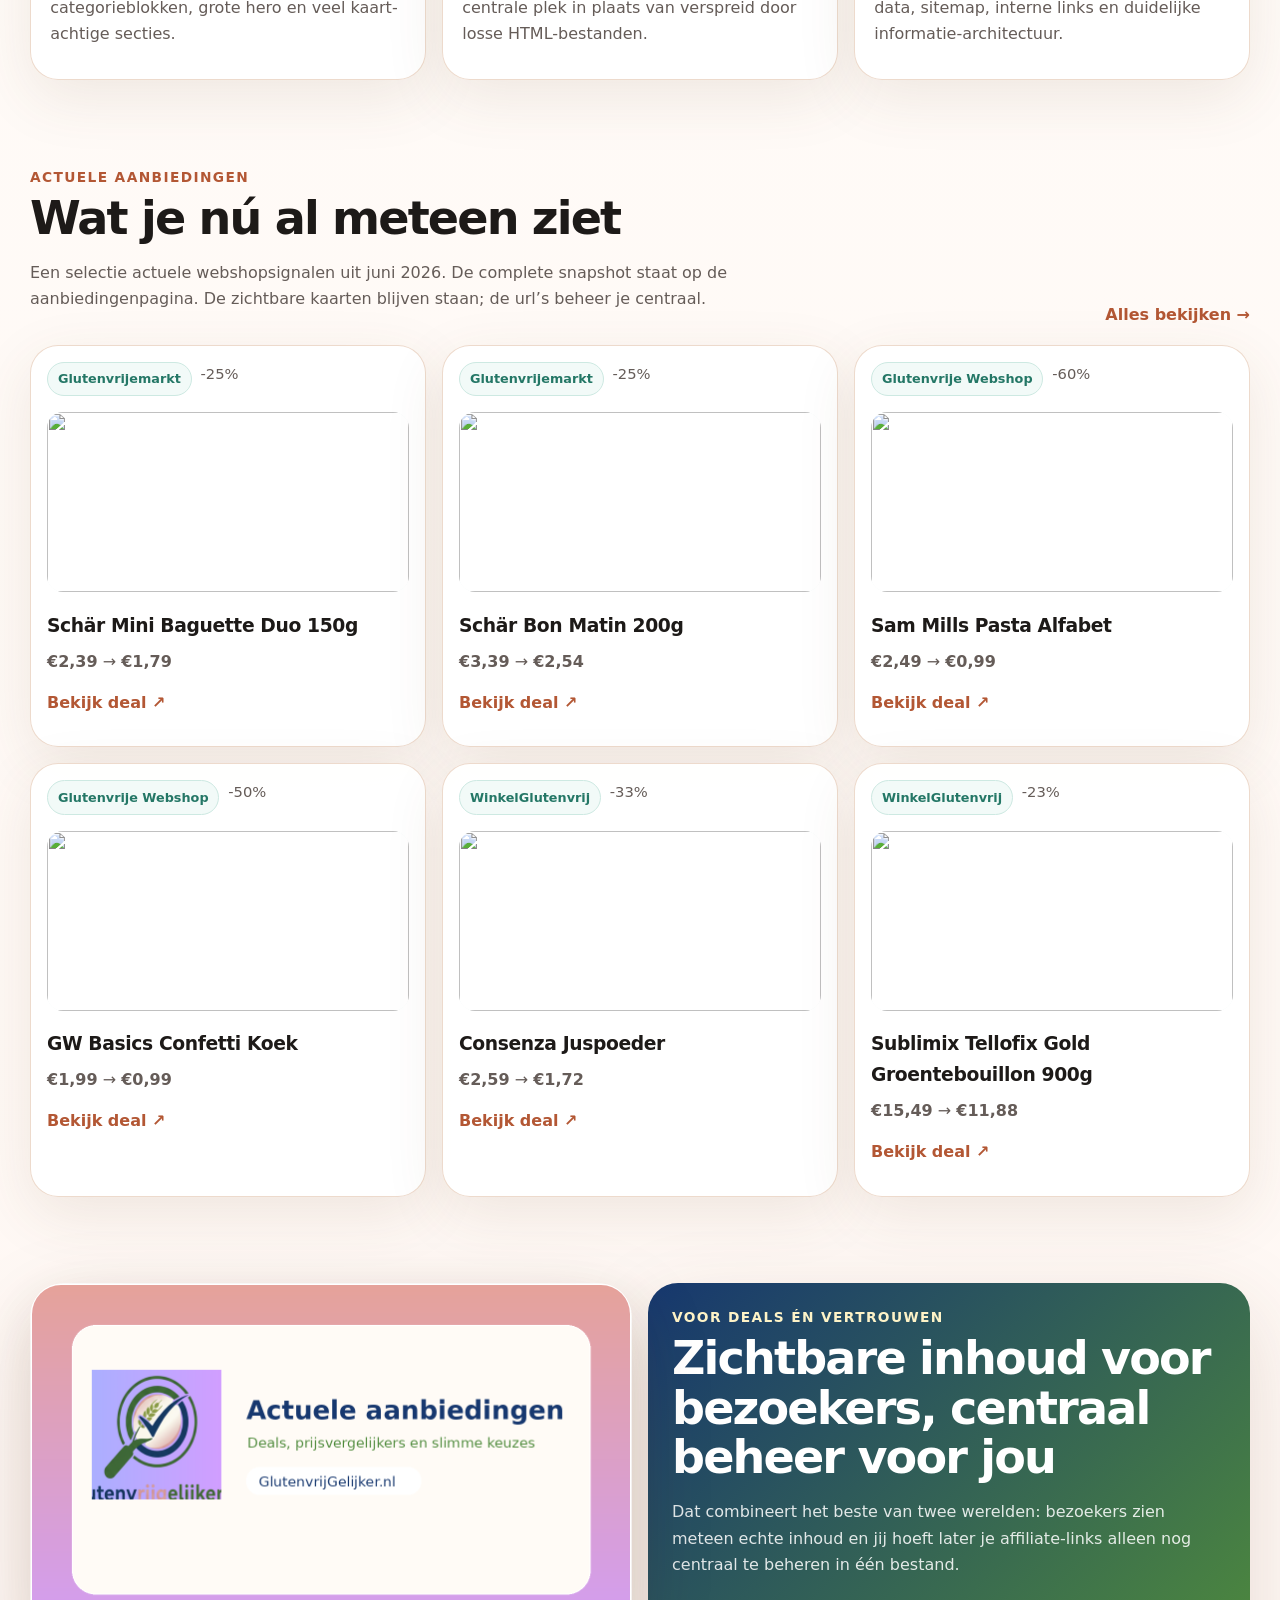
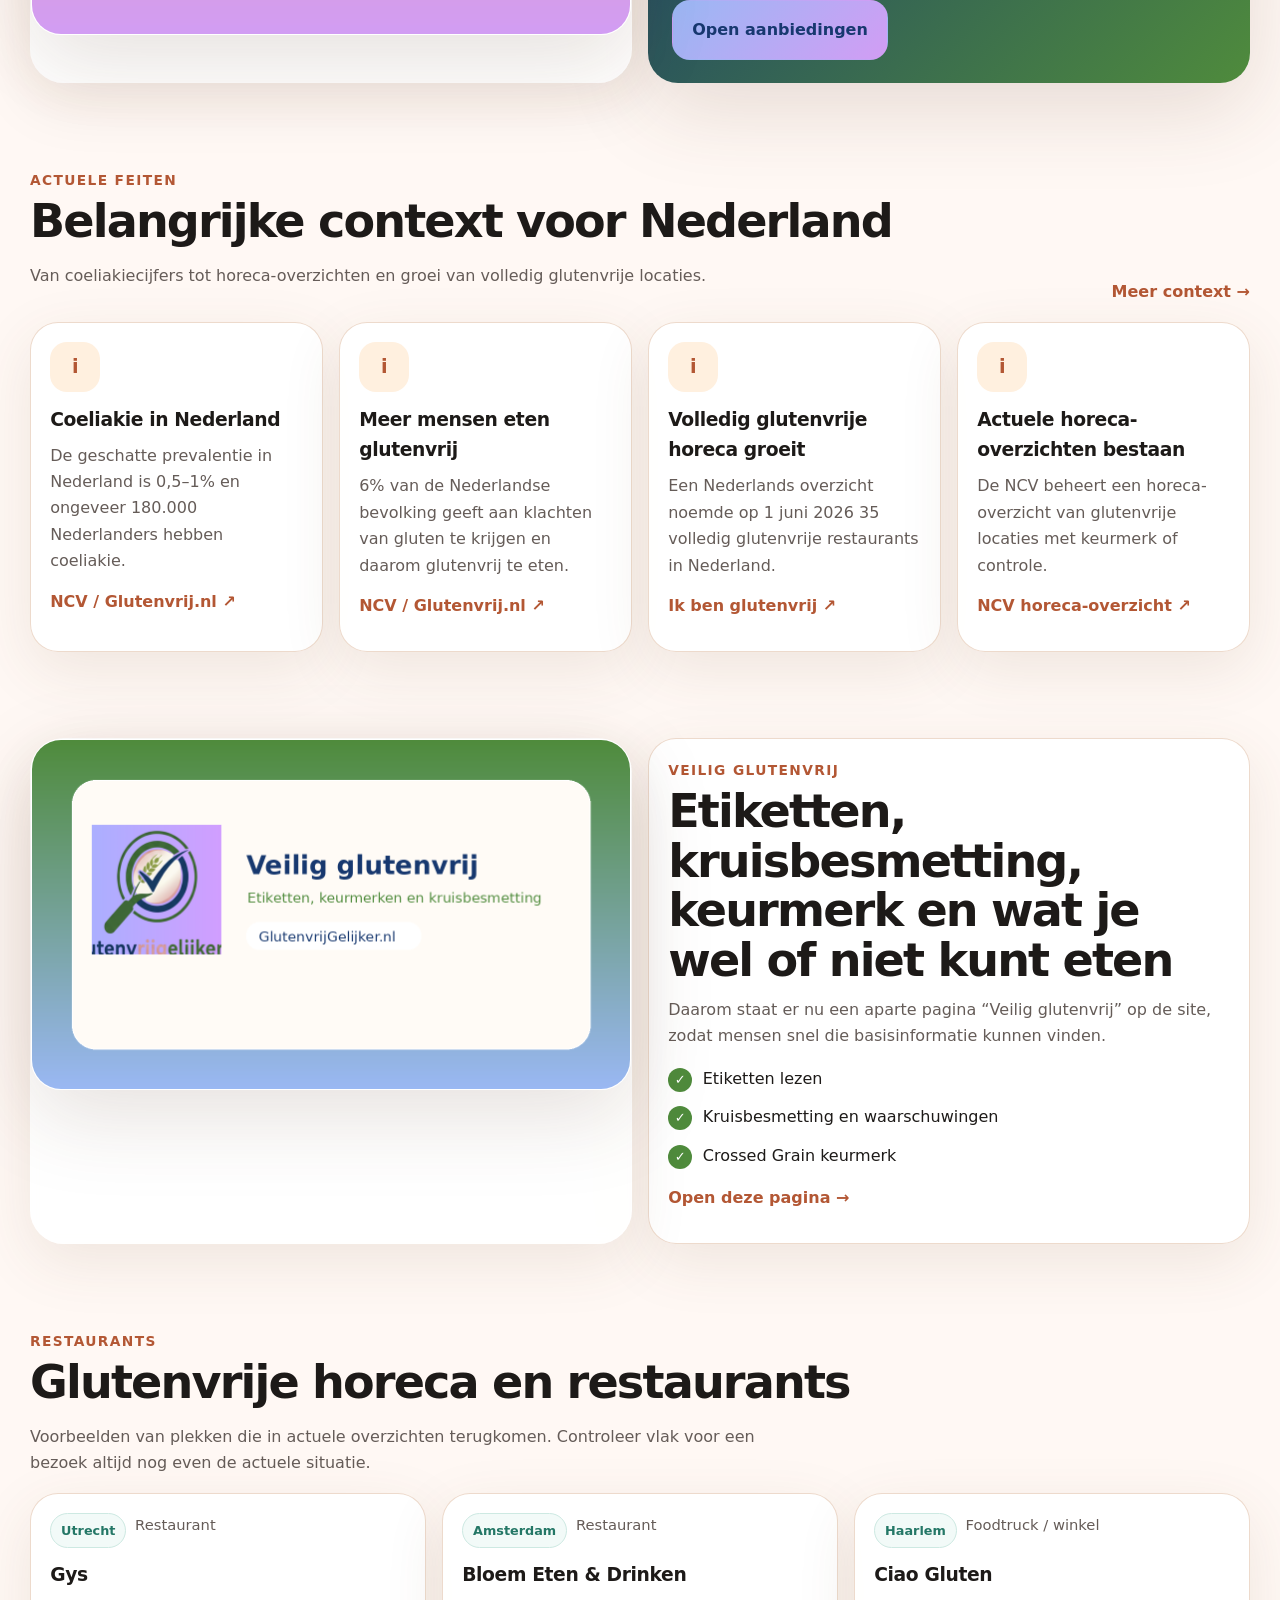
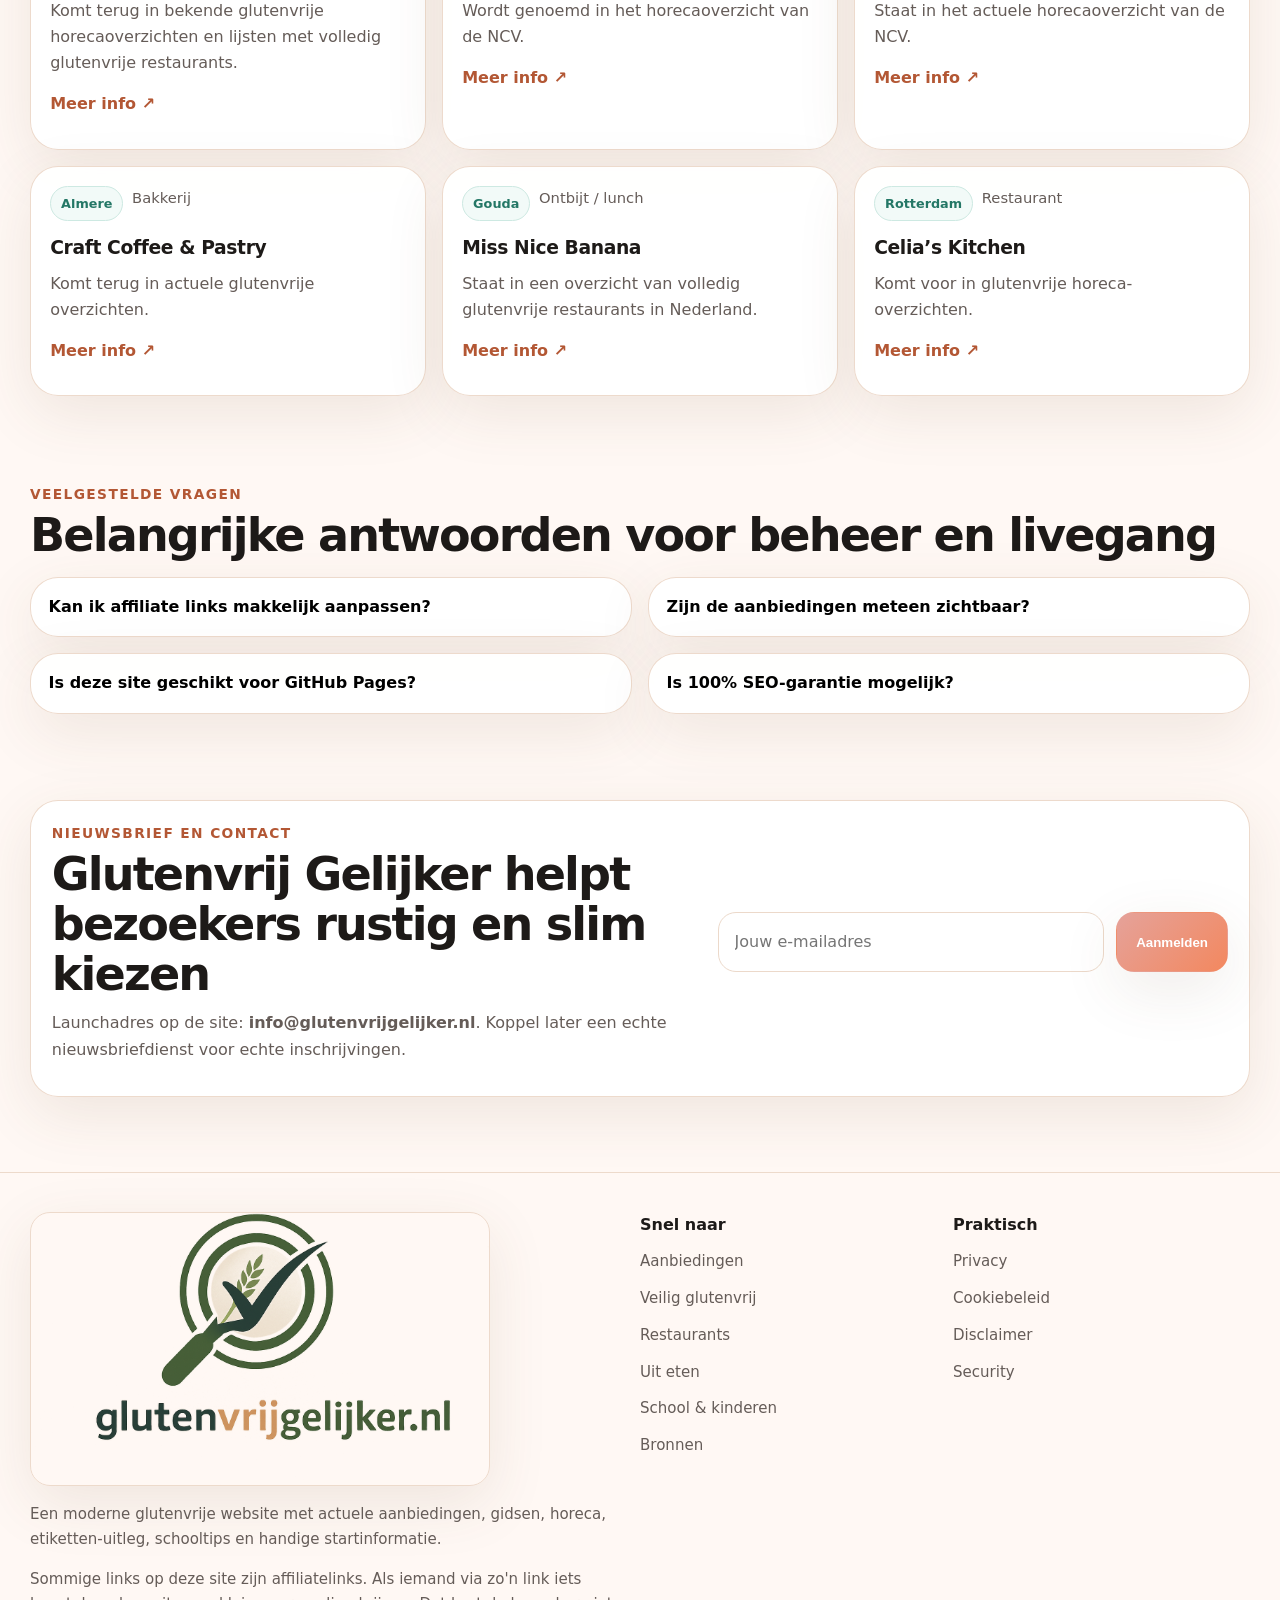
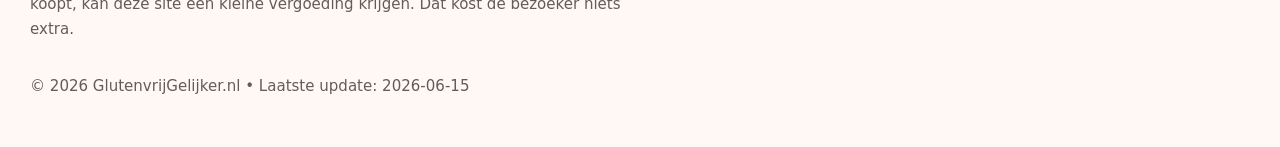
==== commit 1f992e4e: "fix1" ====
--- a/index.html
+++ b/index.html
@@ -81,14 +81,14 @@
         </div>
         <a href="aanbiedingen.html" class="card-link">Alles bekijken →</a>
       </div>
+      
       <div class="grid-3" style="margin-top:1rem">
-        
         <article class="card">
           <div class="card-top">
             <div class="meta"><span class="pill">Glutenvrijemarkt</span><span>-25%</span></div>
           </div>
           <div class="card-image">
-            <img src="https://via.placeholder.com/400x250/fff4ef/b35734?text=Sch%C3%A4r+Baguette" alt="Schär Mini Baguette">
+            <img src="assets/img/producten/schar-baguette.jpg" alt="" onerror="this.style.display='none'">
           </div>
           <div class="card-body">
             <h3>Schär Mini Baguette Duo 150g</h3>
@@ -96,13 +96,13 @@
             <p style="margin-top:.9rem"><a class="card-link" data-affiliate-key="schar-mini-baguette" data-fallback="https://www.glutenvrijemarkt.com/aanbiedingen/" href="https://www.glutenvrijemarkt.com/aanbiedingen/">Bekijk deal ↗</a></p>
           </div>
         </article>
-
+        
         <article class="card">
           <div class="card-top">
             <div class="meta"><span class="pill">Glutenvrijemarkt</span><span>-25%</span></div>
           </div>
           <div class="card-image">
-            <img src="https://via.placeholder.com/400x250/fff4ef/b35734?text=Sch%C3%A4r+Bon+Matin" alt="Schär Bon Matin">
+            <img src="assets/img/producten/schar-bon-matin.jpg" alt="" onerror="this.style.display='none'">
           </div>
           <div class="card-body">
             <h3>Schär Bon Matin 200g</h3>
@@ -110,13 +110,13 @@
             <p style="margin-top:.9rem"><a class="card-link" data-affiliate-key="schar-bon-matin" data-fallback="https://www.glutenvrijemarkt.com/aanbiedingen/marktdeals/" href="https://www.glutenvrijemarkt.com/aanbiedingen/marktdeals/">Bekijk deal ↗</a></p>
           </div>
         </article>
-
+        
         <article class="card">
           <div class="card-top">
             <div class="meta"><span class="pill">Glutenvrije Webshop</span><span>-60%</span></div>
           </div>
           <div class="card-image">
-            <img src="https://via.placeholder.com/400x250/f2faf8/247766?text=Pasta+Alfabet" alt="Sam Mills Pasta Alfabet">
+            <img src="assets/img/producten/sam-mills-pasta.jpg" alt="" onerror="this.style.display='none'">
           </div>
           <div class="card-body">
             <h3>Sam Mills Pasta Alfabet</h3>
@@ -124,13 +124,13 @@
             <p style="margin-top:.9rem"><a class="card-link" data-affiliate-key="sam-mills-pasta-alfabet" data-fallback="https://www.glutenvrijewebshop.nl/glutenvrije-aanbiedingen/allergie-informatie/glutenvrij/toon/all.html" href="https://www.glutenvrijewebshop.nl/glutenvrije-aanbiedingen/allergie-informatie/glutenvrij/toon/all.html">Bekijk deal ↗</a></p>
           </div>
         </article>
-
+        
         <article class="card">
           <div class="card-top">
             <div class="meta"><span class="pill">Glutenvrije Webshop</span><span>-50%</span></div>
           </div>
           <div class="card-image">
-            <img src="https://via.placeholder.com/400x250/f2faf8/247766?text=Confetti+Koek" alt="GW Basics Confetti Koek">
+            <img src="assets/img/producten/gw-confetti-koek.jpg" alt="" onerror="this.style.display='none'">
           </div>
           <div class="card-body">
             <h3>GW Basics Confetti Koek</h3>
@@ -138,13 +138,13 @@
             <p style="margin-top:.9rem"><a class="card-link" data-affiliate-key="gw-confetti-koek" data-fallback="https://www.glutenvrijewebshop.nl/glutenvrije-aanbiedingen/allergie-informatie/glutenvrij/toon/all.html" href="https://www.glutenvrijewebshop.nl/glutenvrije-aanbiedingen/allergie-informatie/glutenvrij/toon/all.html">Bekijk deal ↗</a></p>
           </div>
         </article>
-
+        
         <article class="card">
           <div class="card-top">
             <div class="meta"><span class="pill">WinkelGlutenvrij</span><span>-33%</span></div>
           </div>
           <div class="card-image">
-            <img src="https://via.placeholder.com/400x250/f6e7ff/d29df4?text=Juspoeder" alt="Consenza Juspoeder">
+            <img src="assets/img/producten/consenza-juspoeder.jpg" alt="" onerror="this.style.display='none'">
           </div>
           <div class="card-body">
             <h3>Consenza Juspoeder</h3>
@@ -152,13 +152,13 @@
             <p style="margin-top:.9rem"><a class="card-link" data-affiliate-key="consenza-juspoeder" data-fallback="https://www.winkelglutenvrij.nl/" href="https://www.winkelglutenvrij.nl/">Bekijk deal ↗</a></p>
           </div>
         </article>
-
+        
         <article class="card">
           <div class="card-top">
             <div class="meta"><span class="pill">WinkelGlutenvrij</span><span>-23%</span></div>
           </div>
           <div class="card-image">
-            <img src="https://via.placeholder.com/400x250/f6e7ff/d29df4?text=Bouillon" alt="Sublimix Groentebouillon">
+            <img src="assets/img/producten/sublimix-bouillon.jpg" alt="" onerror="this.style.display='none'">
           </div>
           <div class="card-body">
             <h3>Sublimix Tellofix Gold Groentebouillon 900g</h3>
@@ -166,7 +166,6 @@
             <p style="margin-top:.9rem"><a class="card-link" data-affiliate-key="sublimix-tellofix-groentebouillon" data-fallback="https://www.winkelglutenvrij.nl/" href="https://www.winkelglutenvrij.nl/">Bekijk deal ↗</a></p>
           </div>
         </article>
-
       </div>
     </div>
   </section>
--- a/assets/css/styles.css
+++ b/assets/css/styles.css
@@ -1,232 +1,92 @@
-<!doctype html>
-<html lang="nl">
-<head>
-<meta charset="utf-8">
-<meta name="viewport" content="width=device-width, initial-scale=1">
-<meta name="theme-color" content="#e5a29a">
-<meta name="description" content="GlutenvrijGelijker.nl helpt bezoekers met aanbiedingen, prijsvergelijkingen, veilige horeca, etiketten-uitleg, schooltips en praktische informatie over glutenvrij leven.">
-<meta name="robots" content="index,follow,max-image-preview:large,max-snippet:-1,max-video-preview:-1">
-<meta name="author" content="GlutenvrijGelijker.nl">
-<link rel="canonical" href="https://glutenvrijgelijker.nl/">
-<link rel="alternate" hreflang="nl-NL" href="https://glutenvrijgelijker.nl/">
-<link rel="alternate" hreflang="x-default" href="https://glutenvrijgelijker.nl/">
-<meta property="og:type" content="website">
-<meta property="og:locale" content="nl_NL">
-<meta property="og:site_name" content="GlutenvrijGelijker.nl">
-<meta property="og:title" content="Home | GlutenvrijGelijker.nl">
-<meta property="og:description" content="GlutenvrijGelijker.nl helpt bezoekers met aanbiedingen, prijsvergelijkingen, veilige horeca, etiketten-uitleg, schooltips en praktische informatie over glutenvrij leven.">
-<meta property="og:url" content="https://glutenvrijgelijker.nl/">
-<meta property="og:image" content="https://glutenvrijgelijker.nl/assets/img/og-image.png">
-<meta name="twitter:card" content="summary_large_image">
-<meta name="twitter:title" content="Home | GlutenvrijGelijker.nl">
-<meta name="twitter:description" content="GlutenvrijGelijker.nl helpt bezoekers met aanbiedingen, prijsvergelijkingen, veilige horeca, etiketten-uitleg, schooltips en praktische informatie over glutenvrij leven.">
-<meta name="twitter:image" content="https://glutenvrijgelijker.nl/assets/img/og-image.png">
-<meta http-equiv="Content-Security-Policy" content="default-src 'self' data: https:; img-src 'self' data: https:; style-src 'self' 'unsafe-inline'; script-src 'self'; connect-src 'self'; frame-ancestors 'none'; base-uri 'self'; form-action 'self'; upgrade-insecure-requests">
-<meta http-equiv="Referrer-Policy" content="strict-origin-when-cross-origin">
-<meta http-equiv="X-Content-Type-Options" content="nosniff">
-<meta http-equiv="Permissions-Policy" content="geolocation=(), microphone=(), camera=(), payment=()">
-<link rel="icon" href="assets/img/favicon.png" type="image/png">
-<link rel="stylesheet" href="assets/css/styles.css">
-<title>Home | GlutenvrijGelijker.nl</title>
-</head>
-<body>
-<a href="#maincontent" class="skip-link">Direct naar inhoud</a>
-<div class="topbar"><div class="container">Nieuwe V7 • affiliate-ready • SEO & AI-search proof • mixbook-geïnspireerde premium uitstraling</div></div>
-<header class="header">
-  <div class="container nav">
-    <a href="index.html" class="brand" aria-label="Ga naar home van GlutenvrijGelijker.nl">
-      <span class="logo-mark"><img src="assets/img/logo-mark.png" alt="Logo van GlutenvrijGelijker.nl"></span>
-      <span>GlutenvrijGelijker.nl<small>Glutenvrij slimmer, goedkoper en duidelijker.</small></span>
-    </a>
-    <nav class="navlinks" aria-label="Hoofdmenu">
-      <a data-nav href="index.html">Home</a>
-      <a data-nav href="aanbiedingen.html">Aanbiedingen</a>
-      <a data-nav href="veilig-glutenvrij.html">Veilig glutenvrij</a>
-      <a data-nav href="restaurants.html">Restaurants</a>
-      <a data-nav href="uit-eten.html">Uit eten</a>
-      <a data-nav href="school-kinderen.html">School & kinderen</a>
-      <a data-nav href="diagnose.html">Diagnose</a>
-      <a data-nav href="contact.html">Contact</a>
-    </nav>
-  </div>
-</header>
+:root {
+  --bg: #fff8f4;
+  --surface: rgba(255,255,255,.92);
+  --surface-soft: #fff4ef;
+  --surface-mint: #f2faf8;
+  --text: #1d1a18;
+  --muted: #655c58;
+  --line: #ecd9ca;
+  --brand: #e5a29a;
+  --brand-2: #d29df4;
+  --brand-3: #9ab8f4;
+  --brand-4: #4f8b3c;
+  --brand-dark: #17386f;
+  --shadow: 0 18px 60px rgba(100,67,39,.10);
+  --shadow-strong: 0 26px 85px rgba(87,57,31,.15);
+  --max: 1220px;
+  --radius-xl: 34px;
+  --radius-lg: 24px;
+}
+*{box-sizing:border-box} html{scroll-behavior:smooth}
+body{margin:0;font-family:Inter,ui-sans-serif,system-ui,-apple-system,Segoe UI,Roboto,Arial,sans-serif;color:var(--text);background:
+radial-gradient(circle at 0% 0%, rgba(154,184,244,.30), transparent 23%),
+radial-gradient(circle at 100% 0%, rgba(210,157,244,.28), transparent 24%),
+linear-gradient(180deg,#fffdfa 0%, #fff8f4 48%, var(--bg) 100%);line-height:1.65}
+a{text-decoration:none;color:inherit} img{max-width:100%;height:auto;display:block}
+.container{width:min(100% - 32px, var(--max));margin:0 auto} .narrow{width:min(100% - 32px, 920px);margin:0 auto}
+.skip-link{position:absolute;left:-9999px;top:0} .skip-link:focus{left:16px;top:12px;z-index:200;background:white;border:1px solid var(--line);padding:.7rem 1rem;border-radius:12px}
+.topbar{background:linear-gradient(90deg,#ffeade,#f6e7ff);border-bottom:1px solid rgba(229,162,154,.30)}
+.topbar .container{display:flex;justify-content:center;padding:.72rem 0;color:#aa675f;font-weight:800;font-size:.95rem;text-align:center}
+.header{position:sticky;top:0;z-index:50;backdrop-filter:blur(16px);background:rgba(255,250,247,.84);border-bottom:1px solid rgba(236,217,202,.8)}
+.nav{display:flex;align-items:center;justify-content:space-between;gap:1rem;padding:1rem 0}
+.brand{display:flex;align-items:center;gap:.92rem;font-weight:900;letter-spacing:-.03em}
+.brand small{display:block;color:var(--muted);font-size:.87rem;font-weight:700}
+.logo-mark{width:58px;height:58px;border-radius:18px;overflow:hidden;box-shadow:var(--shadow);background:white;border:1px solid rgba(236,217,202,.9)}
+.logo-mark img{width:100%;height:100%;object-fit:cover}
+.navlinks{display:flex;align-items:center;gap:.35rem;flex-wrap:wrap}
+.navlinks a{padding:.78rem .96rem;border-radius:14px;color:var(--muted);font-weight:800}
+.navlinks a:hover,.navlinks a.active{background:#fff2e9;color:#b35734}
+.hero{padding:4.6rem 0 2rem}
+.hero-grid{display:grid;grid-template-columns:1.08fr .92fr;gap:1.15rem;align-items:stretch}
+.panel{background:var(--surface);border:1px solid rgba(255,255,255,.9);box-shadow:var(--shadow);border-radius:var(--radius-xl);backdrop-filter:blur(10px)}
+.hero-main{padding:2.1rem 2.1rem 2.3rem;position:relative;overflow:hidden}
+.hero-main::before{content:'';position:absolute;right:-110px;top:-90px;width:280px;height:280px;background:radial-gradient(circle, rgba(210,157,244,.35), transparent 65%);border-radius:50%}
+.hero-main::after{content:'';position:absolute;left:-90px;bottom:-90px;width:220px;height:220px;background:radial-gradient(circle, rgba(154,184,244,.28), transparent 65%);border-radius:50%}
+.badge{display:inline-flex;align-items:center;gap:.5rem;padding:.58rem .9rem;border-radius:999px;background:#fff2e9;border:1px solid #ffd9bb;color:#b35734;font-weight:800;font-size:.86rem}
+.hero h1{font-size:clamp(2.7rem,6vw,5.2rem);line-height:1.02;letter-spacing:-.06em;margin:1rem 0;max-width:12ch}
+.hero p{color:var(--muted);font-size:1.08rem;max-width:66ch}
+.hero-actions{display:flex;gap:.8rem;flex-wrap:wrap;margin-top:1.35rem}
+.btn{display:inline-flex;align-items:center;justify-content:center;gap:.55rem;padding:1rem 1.2rem;border-radius:18px;font-weight:900;border:1px solid transparent;cursor:pointer}
+.btn-primary{background:linear-gradient(135deg,var(--brand),#f3885f);color:white;box-shadow:var(--shadow)}
+.btn-secondary{background:linear-gradient(135deg,var(--brand-3),var(--brand-2));color:var(--brand-dark)}
+.btn-ghost{background:transparent;border-color:#e4c6b3;color:#9d593d}
+.mosaic{padding:1.1rem;display:grid;grid-template-columns:1fr 1fr;gap:1rem}
+.mosaic-card{background:linear-gradient(180deg,#ffffff,#fff8f2);border:1px solid var(--line);border-radius:28px;padding:1rem;box-shadow:var(--shadow)}
+.mosaic-card.big{grid-column:span 2} .mosaic-card h3{margin:.2rem 0 .35rem;font-size:1.08rem} .mosaic-card p{margin:0;color:var(--muted);font-size:.95rem}
+.ribbon{display:inline-flex;padding:.36rem .65rem;border-radius:999px;background:#f2faf8;border:1px solid #cde9e2;color:#247766;font-size:.78rem;font-weight:900}
+.mixbook-visual img{border-radius:30px;box-shadow:var(--shadow-strong);border:1px solid rgba(255,255,255,.7)}
+.section{padding:2.7rem 0} .kicker{font-size:.86rem;font-weight:900;letter-spacing:.10em;text-transform:uppercase;color:#b35734} .section h2{font-size:clamp(1.9rem,3.6vw,3.2rem);line-height:1.08;letter-spacing:-.04em;margin:.35rem 0 .7rem} .lead{color:var(--muted);max-width:76ch}
+.flex-head{display:flex;justify-content:space-between;align-items:flex-end;gap:1rem;flex-wrap:wrap}
+.grid-2{display:grid;grid-template-columns:repeat(2,1fr);gap:1rem} .grid-3{display:grid;grid-template-columns:repeat(3,1fr);gap:1rem} .grid-4{display:grid;grid-template-columns:repeat(4,1fr);gap:1rem}
+.card{background:rgba(255,255,255,.94);border:1px solid rgba(236,217,202,.95);border-radius:28px;box-shadow:var(--shadow)} .card-pad{padding:1.2rem} .card-top{padding:1rem 1rem 0} .card-body{padding:1rem 1rem 1.15rem}
 
-<main id="maincontent">
-  <section class="hero">
-    <div class="container hero-grid">
-      <div class="panel hero-main">
-        <span class="badge">Affiliate-ready V7 • SEO & AI-search sterk ingericht</span>
-        <h1>De glutenvrije site waar je alles op één plek vindt</h1>
-        <p>Aanbiedingen, prijsvergelijkingen, veilige horeca, etiketten lezen, kruisbesmetting, school, uit eten en praktische gidsen. Alles op een rustige, warme en duidelijke manier bij elkaar.</p>
-        <div class="hero-actions">
-          <a href="aanbiedingen.html" class="btn btn-primary">Bekijk aanbiedingen</a>
-          <a href="veilig-glutenvrij.html" class="btn btn-secondary">Veilig glutenvrij</a>
-          <a href="restaurants.html" class="btn btn-ghost">Restaurants</a>
-        </div>
-        <div class="stats"><div class="stat"><strong>0,5–1%</strong><span class="small">geschatte prevalentie coeliakie in Nederland</span></div><div class="stat"><strong>~180.000</strong><span class="small">Nederlanders met coeliakie volgens NCV-schatting</span></div><div class="stat"><strong>12 juni 2026</strong><span class="small">laatste prijsupdate in gebruikte supermarktbron</span></div></div>
-      </div>
-      <aside class="panel mixbook-visual"><img src="assets/img/hero-glutenvrij.png" alt="Premium hero afbeelding van GlutenvrijGelijker.nl met logo en zachte kleuren"></aside>
-    </div>
-  </section>
+/* NIEUW: Zorgt dat de productkaartjes niet in de war raken als er nog geen foto is */
+.card-image {
+  width: calc(100% - 2rem);
+  margin: 1rem auto 0;
+  height: 180px;
+  background: var(--surface-mint);
+  border-radius: 16px;
+  display: flex;
+  align-items: center;
+  justify-content: center;
+  overflow: hidden;
+}
+.card-image img {
+  width: 100%;
+  height: 100%;
+  object-fit: contain;
+  background: white;
+}
 
-  <section class="section"><div class="container"><div class="kicker">Waarom deze versie sterker is</div><h2>Mixbook-geïnspireerde premium opbouw, maar dan voor glutenvrij</h2><p class="lead">Grote hero, duidelijke categorieblokken, veel visuele panelen, kaart-achtige secties en een rustiger premium merkgevoel dat past bij de kleuren uit jouw logo.</p><div class="grid-3" style="margin-top:1rem"><article class="card card-pad"><div class="icon">★</div><h3>Mixbook-geïnspireerde uitstraling</h3><p>Warme premium sfeer, duidelijke categorieblokken, grote hero en veel kaart-achtige secties.</p></article><article class="card card-pad"><div class="icon">€</div><h3>Centraal affiliatebeheer</h3><p>Je wijzigt de affiliate-url's voortaan op één centrale plek in plaats van verspreid door losse HTML-bestanden.</p></article><article class="card card-pad"><div class="icon">✓</div><h3>SEO en AI-search ingericht</h3><p>Sterke metadata, canonicals, structured data, sitemap, interne links en duidelijke informatie-architectuur.</p></article></div></div></section>
-
-  <section class="section">
-    <div class="container">
-      <div class="flex-head">
-        <div>
-          <div class="kicker">Actuele aanbiedingen</div>
-          <h2>Wat je nú al meteen ziet</h2>
-          <p class="lead">Een selectie actuele webshopsignalen uit juni 2026. De complete snapshot staat op de aanbiedingenpagina. De zichtbare kaarten blijven staan; de url’s beheer je centraal.</p>
-        </div>
-        <a href="aanbiedingen.html" class="card-link">Alles bekijken →</a>
-      </div>
-      <div class="grid-3" style="margin-top:1rem">
-        
-        <article class="card">
-          <div class="card-top">
-            <div class="meta"><span class="pill">Glutenvrijemarkt</span><span>-25%</span></div>
-          </div>
-          <div class="card-image">
-            <img src="https://via.placeholder.com/400x250/fff4ef/b35734?text=Sch%C3%A4r+Baguette" alt="Schär Mini Baguette">
-          </div>
-          <div class="card-body">
-            <h3>Schär Mini Baguette Duo 150g</h3>
-            <p><strong>€2,39</strong> → <strong>€1,79</strong></p>
-            <p style="margin-top:.9rem"><a class="card-link" data-affiliate-key="schar-mini-baguette" data-fallback="https://www.glutenvrijemarkt.com/aanbiedingen/" href="https://www.glutenvrijemarkt.com/aanbiedingen/">Bekijk deal ↗</a></p>
-          </div>
-        </article>
-
-        <article class="card">
-          <div class="card-top">
-            <div class="meta"><span class="pill">Glutenvrijemarkt</span><span>-25%</span></div>
-          </div>
-          <div class="card-image">
-            <img src="https://via.placeholder.com/400x250/fff4ef/b35734?text=Sch%C3%A4r+Bon+Matin" alt="Schär Bon Matin">
-          </div>
-          <div class="card-body">
-            <h3>Schär Bon Matin 200g</h3>
-            <p><strong>€3,39</strong> → <strong>€2,54</strong></p>
-            <p style="margin-top:.9rem"><a class="card-link" data-affiliate-key="schar-bon-matin" data-fallback="https://www.glutenvrijemarkt.com/aanbiedingen/marktdeals/" href="https://www.glutenvrijemarkt.com/aanbiedingen/marktdeals/">Bekijk deal ↗</a></p>
-          </div>
-        </article>
-
-        <article class="card">
-          <div class="card-top">
-            <div class="meta"><span class="pill">Glutenvrije Webshop</span><span>-60%</span></div>
-          </div>
-          <div class="card-image">
-            <img src="https://via.placeholder.com/400x250/f2faf8/247766?text=Pasta+Alfabet" alt="Sam Mills Pasta Alfabet">
-          </div>
-          <div class="card-body">
-            <h3>Sam Mills Pasta Alfabet</h3>
-            <p><strong>€2,49</strong> → <strong>€0,99</strong></p>
-            <p style="margin-top:.9rem"><a class="card-link" data-affiliate-key="sam-mills-pasta-alfabet" data-fallback="https://www.glutenvrijewebshop.nl/glutenvrije-aanbiedingen/allergie-informatie/glutenvrij/toon/all.html" href="https://www.glutenvrijewebshop.nl/glutenvrije-aanbiedingen/allergie-informatie/glutenvrij/toon/all.html">Bekijk deal ↗</a></p>
-          </div>
-        </article>
-
-        <article class="card">
-          <div class="card-top">
-            <div class="meta"><span class="pill">Glutenvrije Webshop</span><span>-50%</span></div>
-          </div>
-          <div class="card-image">
-            <img src="https://via.placeholder.com/400x250/f2faf8/247766?text=Confetti+Koek" alt="GW Basics Confetti Koek">
-          </div>
-          <div class="card-body">
-            <h3>GW Basics Confetti Koek</h3>
-            <p><strong>€1,99</strong> → <strong>€0,99</strong></p>
-            <p style="margin-top:.9rem"><a class="card-link" data-affiliate-key="gw-confetti-koek" data-fallback="https://www.glutenvrijewebshop.nl/glutenvrije-aanbiedingen/allergie-informatie/glutenvrij/toon/all.html" href="https://www.glutenvrijewebshop.nl/glutenvrije-aanbiedingen/allergie-informatie/glutenvrij/toon/all.html">Bekijk deal ↗</a></p>
-          </div>
-        </article>
-
-        <article class="card">
-          <div class="card-top">
-            <div class="meta"><span class="pill">WinkelGlutenvrij</span><span>-33%</span></div>
-          </div>
-          <div class="card-image">
-            <img src="https://via.placeholder.com/400x250/f6e7ff/d29df4?text=Juspoeder" alt="Consenza Juspoeder">
-          </div>
-          <div class="card-body">
-            <h3>Consenza Juspoeder</h3>
-            <p><strong>€2,59</strong> → <strong>€1,72</strong></p>
-            <p style="margin-top:.9rem"><a class="card-link" data-affiliate-key="consenza-juspoeder" data-fallback="https://www.winkelglutenvrij.nl/" href="https://www.winkelglutenvrij.nl/">Bekijk deal ↗</a></p>
-          </div>
-        </article>
-
-        <article class="card">
-          <div class="card-top">
-            <div class="meta"><span class="pill">WinkelGlutenvrij</span><span>-23%</span></div>
-          </div>
-          <div class="card-image">
-            <img src="https://via.placeholder.com/400x250/f6e7ff/d29df4?text=Bouillon" alt="Sublimix Groentebouillon">
-          </div>
-          <div class="card-body">
-            <h3>Sublimix Tellofix Gold Groentebouillon 900g</h3>
-            <p><strong>€15,49</strong> → <strong>€11,88</strong></p>
-            <p style="margin-top:.9rem"><a class="card-link" data-affiliate-key="sublimix-tellofix-groentebouillon" data-fallback="https://www.winkelglutenvrij.nl/" href="https://www.winkelglutenvrij.nl/">Bekijk deal ↗</a></p>
-          </div>
-        </article>
-
-      </div>
-    </div>
-  </section>
-
-  <section class="section"><div class="container"><div class="grid-2"><div class="panel mixbook-visual"><img src="assets/img/hero-aanbiedingen.png" alt="Visuele aanbiedingenafbeelding in premium kaartstijl"></div><div class="note-band"><div class="kicker" style="color:#fef3c7">Voor deals én vertrouwen</div><h2 style="margin-top:.35rem">Zichtbare inhoud voor bezoekers, centraal beheer voor jou</h2><p>Dat combineert het beste van twee werelden: bezoekers zien meteen echte inhoud en jij hoeft later je affiliate-links alleen nog centraal te beheren in één bestand.</p><div class="hero-actions"><a class="btn btn-secondary" href="aanbiedingen.html">Open aanbiedingen</a></div></div></div></div></section>
-
-  <section class="section"><div class="container"><div class="flex-head"><div><div class="kicker">Actuele feiten</div><h2>Belangrijke context voor Nederland</h2><p class="lead">Van coeliakiecijfers tot horeca-overzichten en groei van volledig glutenvrije locaties.</p></div><a href="actueel.html" class="card-link">Meer context →</a></div><div class="grid-4" style="margin-top:1rem"><article class="card card-pad"><div class="icon">i</div><h3>Coeliakie in Nederland</h3><p>De geschatte prevalentie in Nederland is 0,5–1% en ongeveer 180.000 Nederlanders hebben coeliakie.</p><p style="margin-top:.9rem"><a class="card-link" href="https://www.glutenvrij.nl/professionals/arts/feiten-cijfers" target="_blank" rel="noopener noreferrer">NCV / Glutenvrij.nl ↗</a></p></article><article class="card card-pad"><div class="icon">i</div><h3>Meer mensen eten glutenvrij</h3><p>6% van de Nederlandse bevolking geeft aan klachten van gluten te krijgen en daarom glutenvrij te eten.</p><p style="margin-top:.9rem"><a class="card-link" href="https://www.glutenvrij.nl/professionals/arts/feiten-cijfers" target="_blank" rel="noopener noreferrer">NCV / Glutenvrij.nl ↗</a></p></article><article class="card card-pad"><div class="icon">i</div><h3>Volledig glutenvrije horeca groeit</h3><p>Een Nederlands overzicht noemde op 1 juni 2026 35 volledig glutenvrije restaurants in Nederland.</p><p style="margin-top:.9rem"><a class="card-link" href="https://ikbenglutenvrij.nl/volledig-glutenvrije-restaurants/" target="_blank" rel="noopener noreferrer">Ik ben glutenvrij ↗</a></p></article><article class="card card-pad"><div class="icon">i</div><h3>Actuele horeca-overzichten bestaan</h3><p>De NCV beheert een horeca-overzicht van glutenvrije locaties met keurmerk of controle.</p><p style="margin-top:.9rem"><a class="card-link" href="https://www.glutenvrij.nl/overzicht-glutenvrije-restaurants" target="_blank" rel="noopener noreferrer">NCV horeca-overzicht ↗</a></p></article></div></div></section>
-
-  <section class="section"><div class="container grid-2"><div class="panel mixbook-visual"><img src="assets/img/hero-veilig.png" alt="Veilig glutenvrij themabeeld"></div><div class="card card-pad"><div class="kicker">Veilig glutenvrij</div><h2 style="margin-top:.35rem">Etiketten, kruisbesmetting, keurmerk en wat je wel of niet kunt eten</h2><p>Daarom staat er nu een aparte pagina “Veilig glutenvrij” op de site, zodat mensen snel die basisinformatie kunnen vinden.</p><ul class="list" style="margin-top:1rem"><li><span class="ok">✓</span><span>Etiketten lezen</span></li><li><span class="ok">✓</span><span>Kruisbesmetting en waarschuwingen</span></li><li><span class="ok">✓</span><span>Crossed Grain keurmerk</span></li></ul><p style="margin-top:1rem"><a class="card-link" href="veilig-glutenvrij.html">Open deze pagina →</a></p></div></div></section>
-
-  <section class="section"><div class="container"><div class="kicker">Restaurants</div><h2>Glutenvrije horeca en restaurants</h2><p class="lead">Voorbeelden van plekken die in actuele overzichten terugkomen. Controleer vlak voor een bezoek altijd nog even de actuele situatie.</p><div class="grid-3" style="margin-top:1rem"><article class="card card-pad"><div class="meta"><span class="pill">Utrecht</span><span>Restaurant</span></div><h3 style="margin-top:.75rem">Gys</h3><p>Komt terug in bekende glutenvrije horecaoverzichten en lijsten met volledig glutenvrije restaurants.</p><p style="margin-top:.9rem"><a class="card-link" href="https://ikbenglutenvrij.nl/volledig-glutenvrije-restaurants/" target="_blank" rel="noopener noreferrer">Meer info ↗</a></p></article><article class="card card-pad"><div class="meta"><span class="pill">Amsterdam</span><span>Restaurant</span></div><h3 style="margin-top:.75rem">Bloem Eten & Drinken</h3><p>Wordt genoemd in het horecaoverzicht van de NCV.</p><p style="margin-top:.9rem"><a class="card-link" href="https://www.glutenvrij.nl/overzicht-glutenvrije-restaurants" target="_blank" rel="noopener noreferrer">Meer info ↗</a></p></article><article class="card card-pad"><div class="meta"><span class="pill">Haarlem</span><span>Foodtruck / winkel</span></div><h3 style="margin-top:.75rem">Ciao Gluten</h3><p>Staat in het actuele horecaoverzicht van de NCV.</p><p style="margin-top:.9rem"><a class="card-link" href="https://www.glutenvrij.nl/overzicht-glutenvrije-restaurants" target="_blank" rel="noopener noreferrer">Meer info ↗</a></p></article><article class="card card-pad"><div class="meta"><span class="pill">Almere</span><span>Bakkerij</span></div><h3 style="margin-top:.75rem">Craft Coffee & Pastry</h3><p>Komt terug in actuele glutenvrije overzichten.</p><p style="margin-top:.9rem"><a class="card-link" href="https://www.glutenvrij.nl/overzicht-glutenvrije-restaurants" target="_blank" rel="noopener noreferrer">Meer info ↗</a></p></article><article class="card card-pad"><div class="meta"><span class="pill">Gouda</span><span>Ontbijt / lunch</span></div><h3 style="margin-top:.75rem">Miss Nice Banana</h3><p>Staat in een overzicht van volledig glutenvrije restaurants in Nederland.</p><p style="margin-top:.9rem"><a class="card-link" href="https://ikbenglutenvrij.nl/volledig-glutenvrije-restaurants/" target="_blank" rel="noopener noreferrer">Meer info ↗</a></p></article><article class="card card-pad"><div class="meta"><span class="pill">Rotterdam</span><span>Restaurant</span></div><h3 style="margin-top:.75rem">Celia’s Kitchen</h3><p>Komt voor in glutenvrije horeca-overzichten.</p><p style="margin-top:.9rem"><a class="card-link" href="https://www.glutenvrij.nl/overzicht-glutenvrije-restaurants" target="_blank" rel="noopener noreferrer">Meer info ↗</a></p></article></div></div></section>
-
-  <section class="section"><div class="container"><div class="kicker">Veelgestelde vragen</div><h2>Belangrijke antwoorden voor beheer en livegang</h2><div class="grid-2" style="margin-top:1rem"><article class="card faq-item"><button class="faq-toggle" aria-expanded="false" aria-controls="faq1">Kan ik affiliate links makkelijk aanpassen?</button><div id="faq1" hidden style="padding-top:.75rem;color:var(--muted)">Ja. Je hoeft vooral assets/js/affiliate-links.js aan te passen. De zichtbare kaarten blijven staan; alleen de url's veranderen centraal.</div></article><article class="card faq-item"><button class="faq-toggle" aria-expanded="false" aria-controls="faq2">Zijn de aanbiedingen meteen zichtbaar?</button><div id="faq2" hidden style="padding-top:.75rem;color:var(--muted)">Ja. De aanbiedingen staan zichtbaar in de HTML. JavaScript gebruikt alleen de juiste affiliate-url per product.</div></article><article class="card faq-item"><button class="faq-toggle" aria-expanded="false" aria-controls="faq3">Is deze site geschikt voor GitHub Pages?</button><div id="faq3" hidden style="padding-top:.75rem;color:var(--muted)">Ja. De site is volledig statisch en bevat een workflow voor GitHub Pages.</div></article><article class="card faq-item"><button class="faq-toggle" aria-expanded="false" aria-controls="faq4">Is 100% SEO-garantie mogelijk?</button><div id="faq4" hidden style="padding-top:.75rem;color:var(--muted)">Nee. Niemand kan rankings of AI-citaties garanderen. Deze site is wel technisch en inhoudelijk zo ingericht dat hij sterk aansluit op actuele best practices.</div></article></div></div></section>
-
-  <section class="section"><div class="container card newsletter"><div><div class="kicker">Nieuwsbrief en contact</div><h2>Glutenvrij Gelijker helpt bezoekers rustig en slim kiezen</h2><p class="lead">Launchadres op de site: <strong>info@glutenvrijgelijker.nl</strong>. Koppel later een echte nieuwsbriefdienst voor echte inschrijvingen.</p></div><div><form id="newsletterForm" class="form-inline"><input type="email" placeholder="Jouw e-mailadres" required><button class="btn btn-primary" type="submit">Aanmelden</button></form><div id="newsletterMessage" class="notice"></div></div></div></section>
-</main>
-
-<div id="cookieBanner" class="cookie-banner" role="dialog" aria-live="polite" aria-label="Cookie toestemming">
-  <div class="cookie-grid">
-    <div>
-      <div class="cookie-title">Deze site gebruikt glutervrije cookies 🍪</div>
-      <div class="cookie-text">We gebruiken alleen wat nodig is om de site goed te laten werken. Voor analytics of optionele affiliate-scripts vragen we eerst toestemming.</div>
-    </div>
-    <div class="cookie-actions">
-      <button id="cookieEssential" class="btn btn-secondary" type="button">Alleen noodzakelijke cookies</button>
-      <button id="cookieAccept" class="btn btn-primary" type="button">Ik wil glutervrije cookies</button>
-    </div>
-  </div>
-</div>
-<footer class="footer">
-  <div class="container footer-grid">
-    <div>
-      <div class="logo-full"><img src="assets/img/logo-full.png" alt="Volledig logo van GlutenvrijGelijker.nl"></div>
-      <p class="small" style="margin-top:1rem">Een moderne glutenvrije website met actuele aanbiedingen, gidsen, horeca, etiketten-uitleg, schooltips en handige startinformatie.</p>
-      <p class="small">Sommige links op deze site zijn affiliatelinks. Als iemand via zo'n link iets koopt, kan deze site een kleine vergoeding krijgen. Dat kost de bezoeker niets extra.</p>
-    </div>
-    <div>
-      <h4>Snel naar</h4>
-      <ul class="list small">
-        <li><a href="aanbiedingen.html">Aanbiedingen</a></li>
-        <li><a href="veilig-glutenvrij.html">Veilig glutenvrij</a></li>
-        <li><a href="restaurants.html">Restaurants</a></li>
-        <li><a href="uit-eten.html">Uit eten</a></li>
-        <li><a href="school-kinderen.html">School & kinderen</a></li>
-        <li><a href="bronnen.html">Bronnen</a></li>
-      </ul>
-    </div>
-    <div>
-      <h4>Praktisch</h4>
-      <ul class="list small">
-        <li><a href="privacy.html">Privacy</a></li>
-        <li><a href="cookiebeleid.html">Cookiebeleid</a></li>
-        <li><a href="disclaimer.html">Disclaimer</a></li>
-        <li><a href="security.html">Security</a></li>
-      </ul>
-    </div>
-  </div>
-  <div class="container" style="margin-top:1rem"><small class="small">© <span id="year"></span> GlutenvrijGelijker.nl • Laatste update: 2026-06-15</small></div>
-</footer>
-<script src="assets/js/affiliate-links.js"></script>
-<script src="assets/js/app.js"></script>
-</body>
-</html>+.icon{width:50px;height:50px;border-radius:17px;display:grid;place-items:center;background:#fff0df;color:#b35734;font-size:1.2rem;font-weight:900;margin-bottom:.8rem} .card h3{margin:.15rem 0 .45rem;letter-spacing:-.02em} .card p{margin:0 0 .75rem;color:var(--muted)}
+.pill{display:inline-flex;align-items:center;gap:.4rem;padding:.36rem .62rem;border-radius:999px;background:var(--surface-mint);border:1px solid #cde9e2;color:#247766;font-size:.8rem;font-weight:900} .meta{display:flex;gap:.55rem;flex-wrap:wrap;color:var(--muted);font-size:.92rem} .card-link{color:#b35734;font-weight:900}
+.small{color:var(--muted);font-size:.94rem} .stats{display:grid;grid-template-columns:repeat(3,1fr);gap:.85rem;margin-top:1rem} .stat{padding:1rem;border-radius:22px;background:linear-gradient(180deg,#fff,#fff8f2);border:1px solid var(--line)} .stat strong{display:block;font-size:1.4rem;letter-spacing:-.03em}
+.note-band{padding:1.4rem 1.5rem;border-radius:30px;background:linear-gradient(135deg,#17386f,#4f8b3c);color:white;box-shadow:var(--shadow-strong)} .note-band p{color:rgba(255,255,255,.86)}
+.list{list-style:none;padding:0;margin:0;display:grid;gap:.75rem} .list li{display:flex;align-items:flex-start;gap:.66rem} .ok{width:24px;height:24px;border-radius:999px;display:inline-grid;place-items:center;background:var(--brand-4);color:white;font-size:.82rem;font-weight:900;flex:0 0 auto;margin-top:2px}
+.newsletter{padding:1.3rem;display:grid;grid-template-columns:1.12fr .88fr;gap:1rem;align-items:center} .form-inline{display:flex;gap:.75rem;flex-wrap:wrap} .form-inline input{flex:1 1 250px;padding:1rem;border-radius:18px;border:1px solid var(--line);font:inherit} .notice{margin-top:.8rem;color:var(--muted);font-size:.95rem}
+.cookie-banner{position:fixed;left:20px;right:20px;bottom:18px;z-index:70;background:rgba(255,255,255,.96);backdrop-filter:blur(12px);border:1px solid var(--line);box-shadow:var(--shadow-strong);border-radius:24px;padding:1rem 1rem .95rem} .cookie-grid{display:grid;grid-template-columns:1.2fr .8fr;gap:1rem;align-items:center} .cookie-title{font-size:1.06rem;font-weight:900;margin-bottom:.25rem} .cookie-text{font-size:.95rem;color:var(--muted)} .cookie-actions{display:flex;gap:.6rem;flex-wrap:wrap;justify-content:flex-end}
+.faq-item{padding:1rem 1.1rem} .faq-toggle{width:100%;text-align:left;background:none;border:0;font:inherit;font-weight:900;padding:0;cursor:pointer}
+.footer{margin-top:2rem;padding:2.4rem 0 3rem;border-top:1px solid rgba(236,217,202,.95)} .footer-grid{display:grid;grid-template-columns:1.2fr .6fr .6fr;gap:1rem} .footer h4{margin:0 0 .7rem} .footer a{color:var(--muted)} .footer a:hover{color:#b35734} .logo-full{max-width:460px;border-radius:20px;overflow:hidden;border:1px solid rgba(236,217,202,.95);box-shadow:var(--shadow)}
+@media (max-width:1040px){.hero-grid,.newsletter,.grid-4,.grid-3,.grid-2,.cookie-grid,.footer-grid{grid-template-columns:1fr} .stats{grid-template-columns:1fr} .cookie-actions{justify-content:flex-start}}
+@media (max-width:760px){.nav{flex-direction:column;align-items:flex-start} .hero{padding-top:2.5rem} .hero-main{padding:1.2rem} .mosaic{padding:1rem} .logo-mark{width:50px;height:50px}}
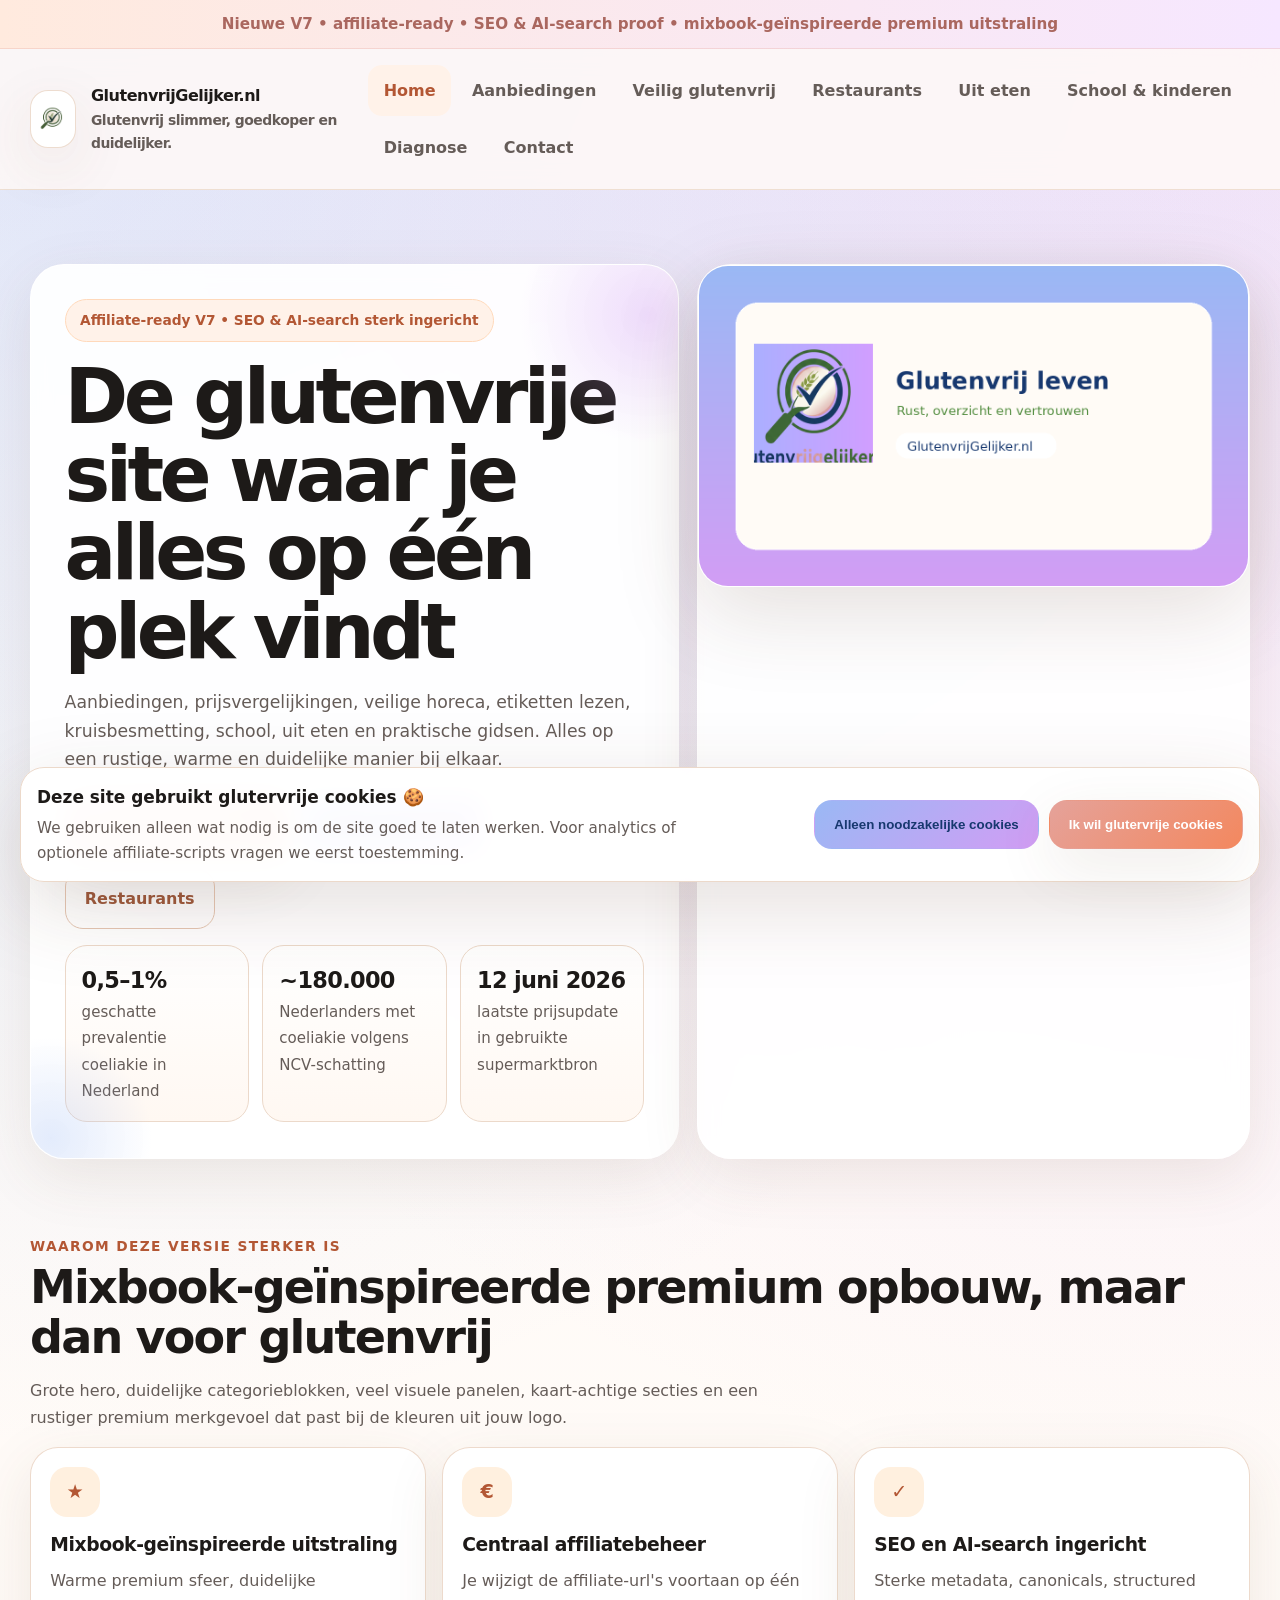
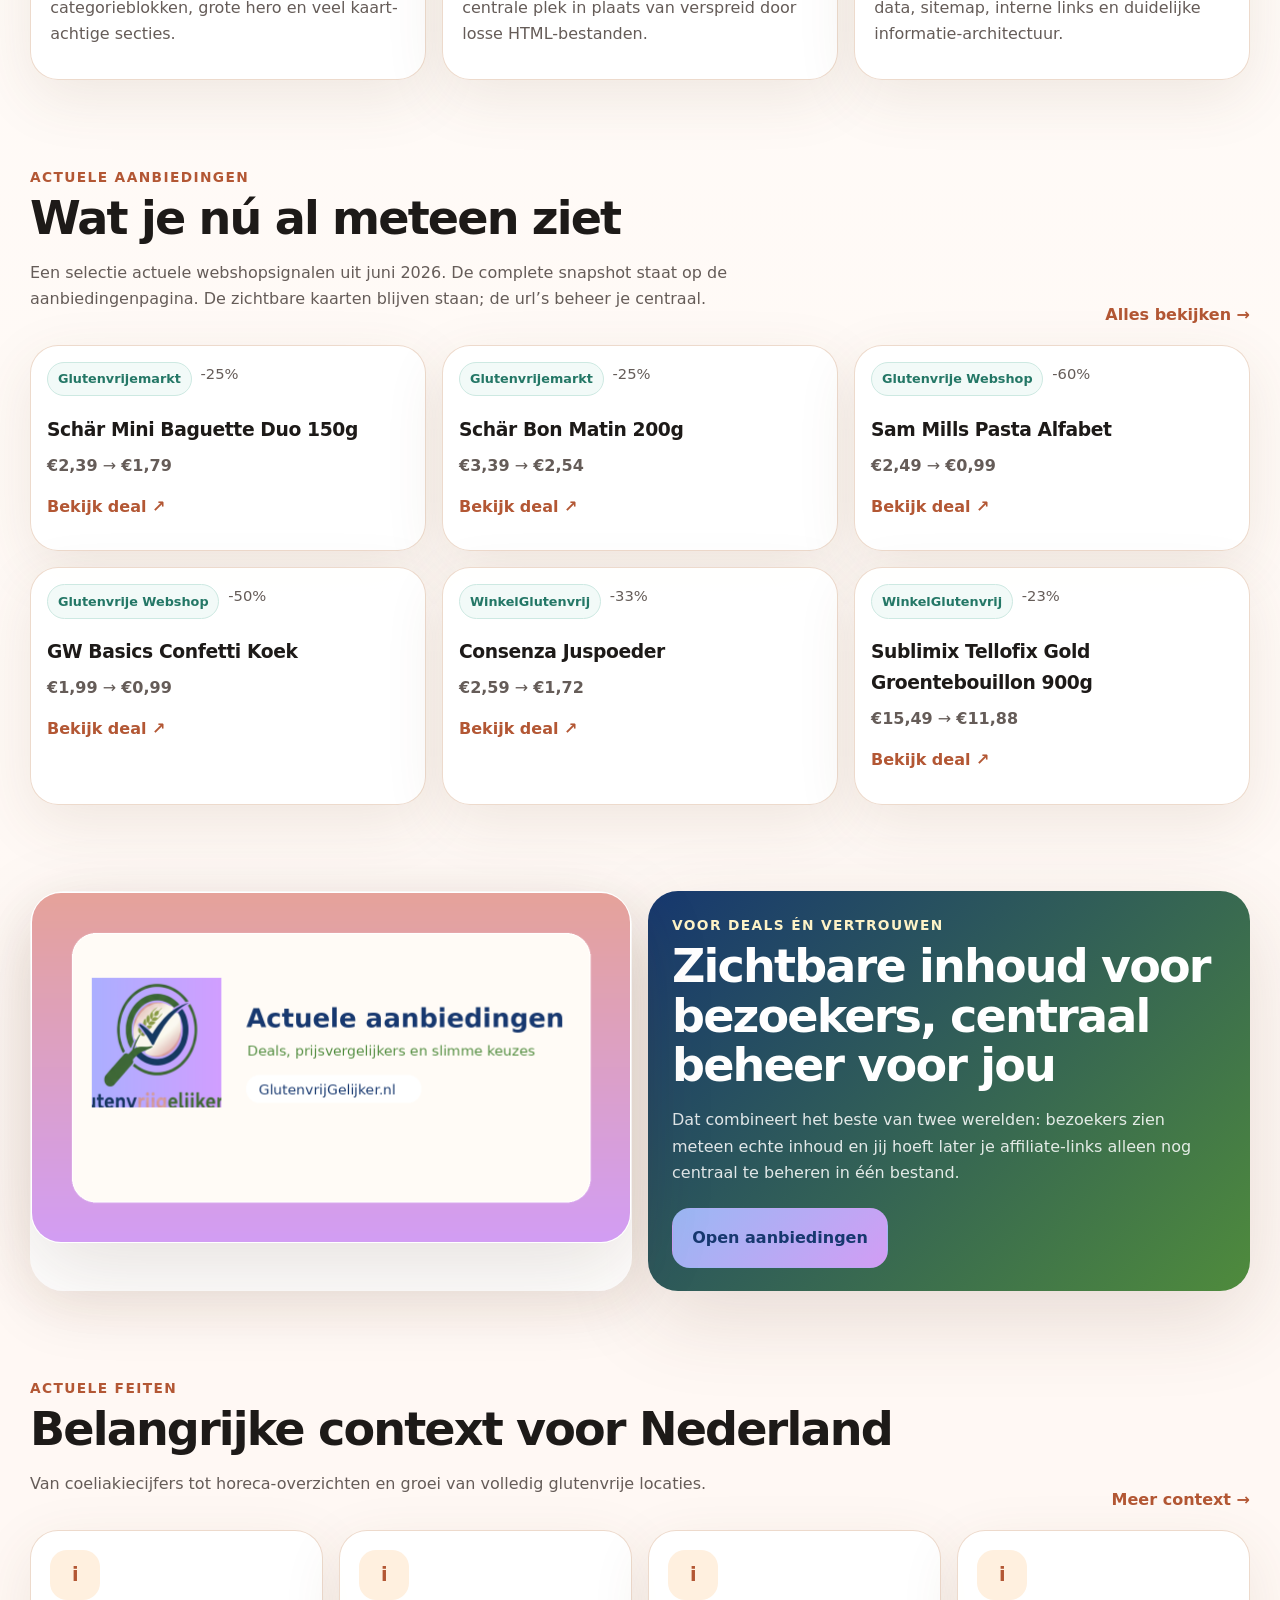
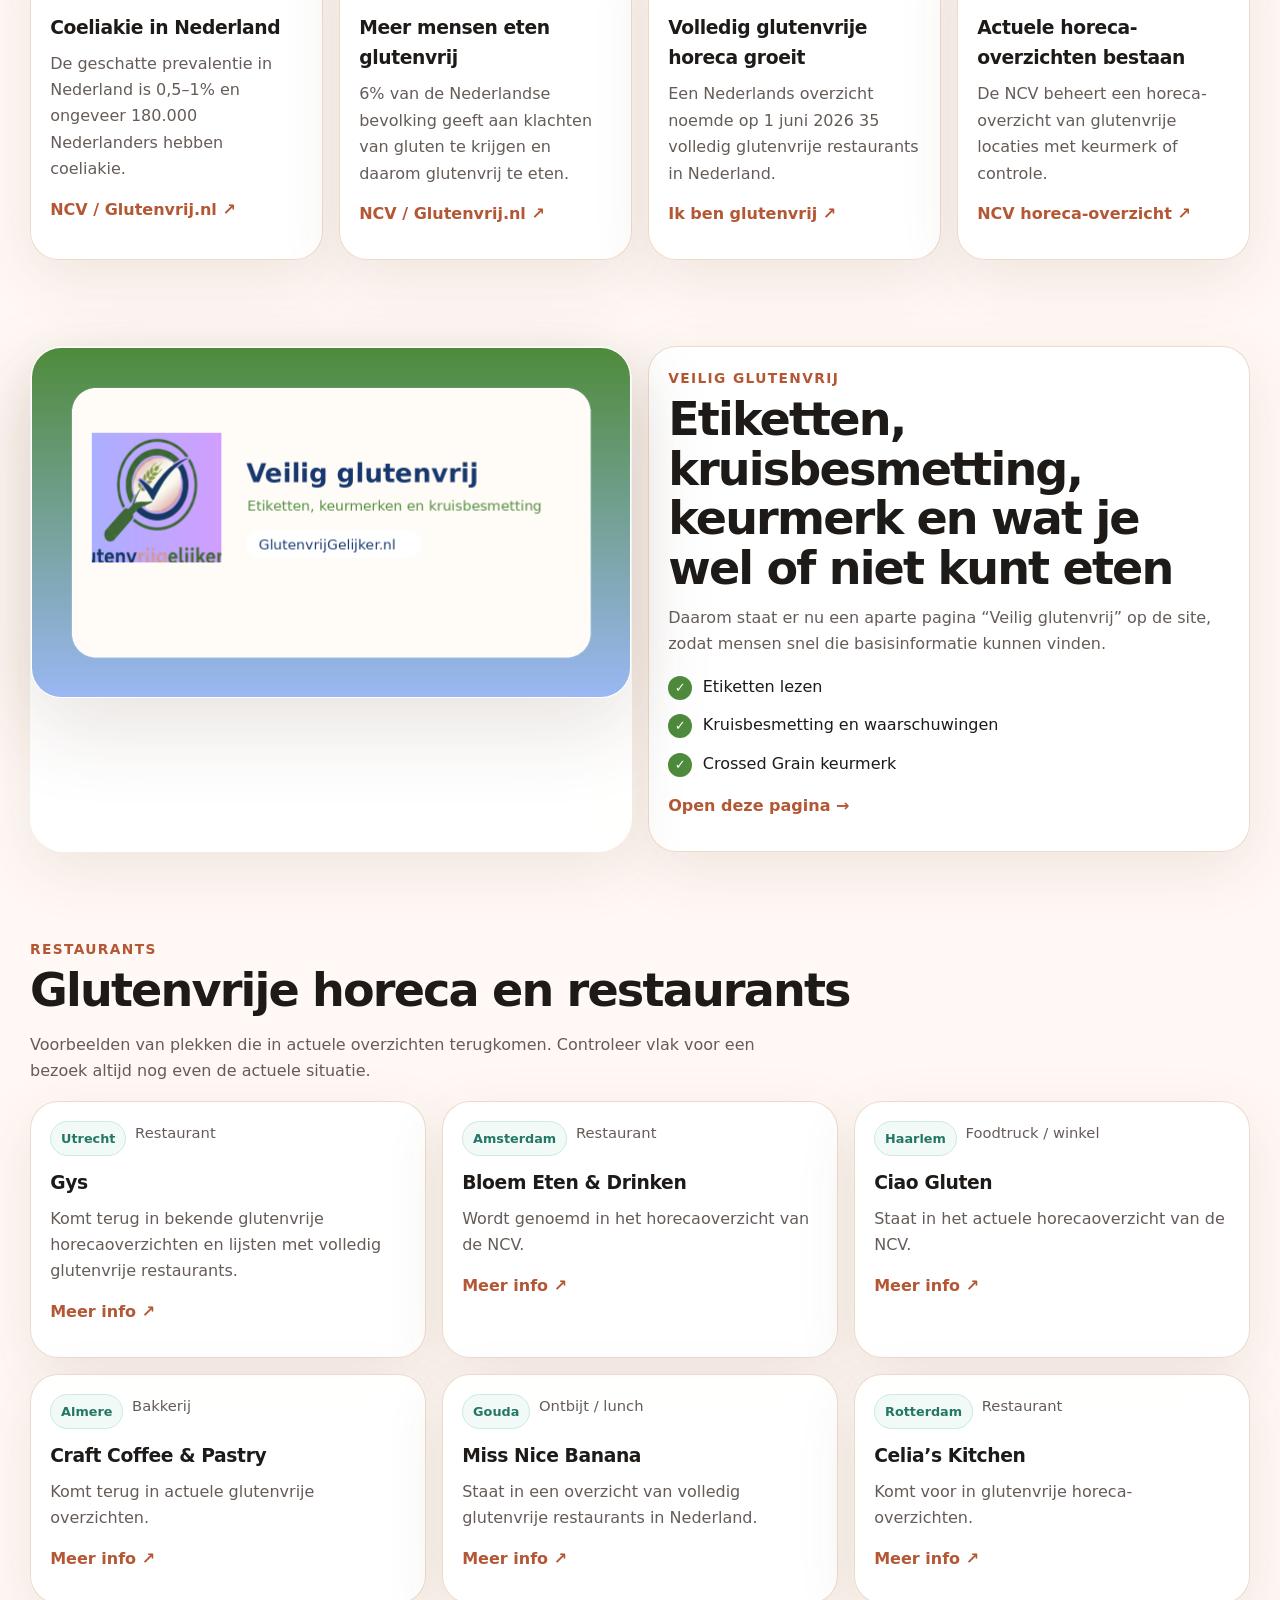
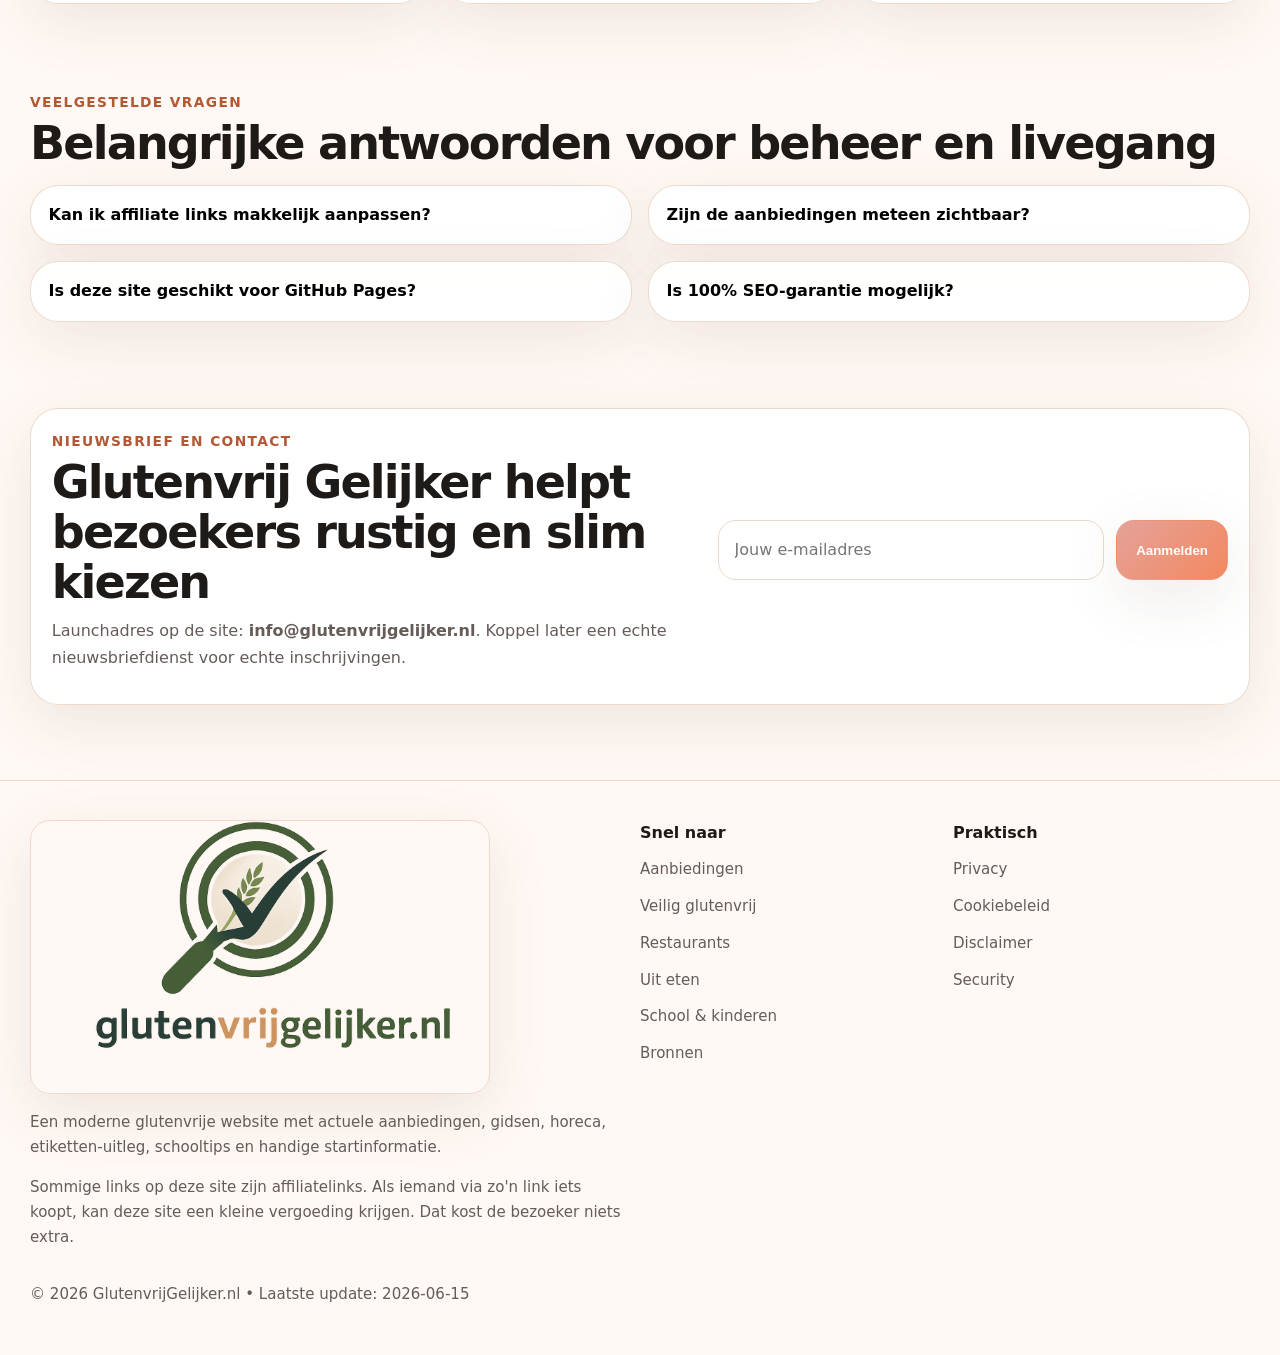
==== commit cfe41629: "rollback" ====
--- a/index.html
+++ b/index.html
@@ -27,6 +27,7 @@
 <meta http-equiv="Permissions-Policy" content="geolocation=(), microphone=(), camera=(), payment=()">
 <link rel="icon" href="assets/img/favicon.png" type="image/png">
 <link rel="stylesheet" href="assets/css/styles.css">
+<script type="application/ld+json">{"@context": "https://schema.org", "@type": "Organization", "name": "GlutenvrijGelijker.nl", "url": "https://glutenvrijgelijker.nl", "logo": "https://glutenvrijgelijker.nl/assets/img/logo-full.png", "email": "info@glutenvrijgelijker.nl"}</script><script type="application/ld+json">{"@context": "https://schema.org", "@type": "WebSite", "name": "GlutenvrijGelijker.nl", "url": "https://glutenvrijgelijker.nl", "publisher": {"@type": "Organization", "name": "GlutenvrijGelijker.nl"}}</script><script type="application/ld+json">{"@context": "https://schema.org", "@type": "BreadcrumbList", "itemListElement": [{"@type": "ListItem", "position": 1, "name": "GlutenvrijGelijker.nl", "item": "https://glutenvrijgelijker.nl/"}]}</script><script type="application/ld+json">{"@context": "https://schema.org", "@type": "FAQPage", "mainEntity": [{"@type": "Question", "name": "Kan ik affiliate links makkelijk aanpassen?", "acceptedAnswer": {"@type": "Answer", "text": "Ja. Je hoeft vooral assets/js/affiliate-links.js aan te passen. De zichtbare kaarten blijven staan; alleen de url's veranderen centraal."}}, {"@type": "Question", "name": "Zijn de aanbiedingen meteen zichtbaar?", "acceptedAnswer": {"@type": "Answer", "text": "Ja. De aanbiedingen staan zichtbaar in de HTML. JavaScript gebruikt alleen de juiste affiliate-url per product."}}, {"@type": "Question", "name": "Is deze site geschikt voor GitHub Pages?", "acceptedAnswer": {"@type": "Answer", "text": "Ja. De site is volledig statisch en bevat een workflow voor GitHub Pages."}}, {"@type": "Question", "name": "Is 100% SEO-garantie mogelijk?", "acceptedAnswer": {"@type": "Answer", "text": "Nee. Niemand kan rankings of AI-citaties garanderen. Deze site is wel technisch en inhoudelijk zo ingericht dat hij sterk aansluit op actuele best practices."}}]}</script>
 <title>Home | GlutenvrijGelijker.nl</title>
 </head>
 <body>
@@ -71,104 +72,7 @@
 
   <section class="section"><div class="container"><div class="kicker">Waarom deze versie sterker is</div><h2>Mixbook-geïnspireerde premium opbouw, maar dan voor glutenvrij</h2><p class="lead">Grote hero, duidelijke categorieblokken, veel visuele panelen, kaart-achtige secties en een rustiger premium merkgevoel dat past bij de kleuren uit jouw logo.</p><div class="grid-3" style="margin-top:1rem"><article class="card card-pad"><div class="icon">★</div><h3>Mixbook-geïnspireerde uitstraling</h3><p>Warme premium sfeer, duidelijke categorieblokken, grote hero en veel kaart-achtige secties.</p></article><article class="card card-pad"><div class="icon">€</div><h3>Centraal affiliatebeheer</h3><p>Je wijzigt de affiliate-url's voortaan op één centrale plek in plaats van verspreid door losse HTML-bestanden.</p></article><article class="card card-pad"><div class="icon">✓</div><h3>SEO en AI-search ingericht</h3><p>Sterke metadata, canonicals, structured data, sitemap, interne links en duidelijke informatie-architectuur.</p></article></div></div></section>
 
-  <section class="section">
-    <div class="container">
-      <div class="flex-head">
-        <div>
-          <div class="kicker">Actuele aanbiedingen</div>
-          <h2>Wat je nú al meteen ziet</h2>
-          <p class="lead">Een selectie actuele webshopsignalen uit juni 2026. De complete snapshot staat op de aanbiedingenpagina. De zichtbare kaarten blijven staan; de url’s beheer je centraal.</p>
-        </div>
-        <a href="aanbiedingen.html" class="card-link">Alles bekijken →</a>
-      </div>
-      
-      <div class="grid-3" style="margin-top:1rem">
-        <article class="card">
-          <div class="card-top">
-            <div class="meta"><span class="pill">Glutenvrijemarkt</span><span>-25%</span></div>
-          </div>
-          <div class="card-image">
-            <img src="assets/img/producten/schar-baguette.jpg" alt="" onerror="this.style.display='none'">
-          </div>
-          <div class="card-body">
-            <h3>Schär Mini Baguette Duo 150g</h3>
-            <p><strong>€2,39</strong> → <strong>€1,79</strong></p>
-            <p style="margin-top:.9rem"><a class="card-link" data-affiliate-key="schar-mini-baguette" data-fallback="https://www.glutenvrijemarkt.com/aanbiedingen/" href="https://www.glutenvrijemarkt.com/aanbiedingen/">Bekijk deal ↗</a></p>
-          </div>
-        </article>
-        
-        <article class="card">
-          <div class="card-top">
-            <div class="meta"><span class="pill">Glutenvrijemarkt</span><span>-25%</span></div>
-          </div>
-          <div class="card-image">
-            <img src="assets/img/producten/schar-bon-matin.jpg" alt="" onerror="this.style.display='none'">
-          </div>
-          <div class="card-body">
-            <h3>Schär Bon Matin 200g</h3>
-            <p><strong>€3,39</strong> → <strong>€2,54</strong></p>
-            <p style="margin-top:.9rem"><a class="card-link" data-affiliate-key="schar-bon-matin" data-fallback="https://www.glutenvrijemarkt.com/aanbiedingen/marktdeals/" href="https://www.glutenvrijemarkt.com/aanbiedingen/marktdeals/">Bekijk deal ↗</a></p>
-          </div>
-        </article>
-        
-        <article class="card">
-          <div class="card-top">
-            <div class="meta"><span class="pill">Glutenvrije Webshop</span><span>-60%</span></div>
-          </div>
-          <div class="card-image">
-            <img src="assets/img/producten/sam-mills-pasta.jpg" alt="" onerror="this.style.display='none'">
-          </div>
-          <div class="card-body">
-            <h3>Sam Mills Pasta Alfabet</h3>
-            <p><strong>€2,49</strong> → <strong>€0,99</strong></p>
-            <p style="margin-top:.9rem"><a class="card-link" data-affiliate-key="sam-mills-pasta-alfabet" data-fallback="https://www.glutenvrijewebshop.nl/glutenvrije-aanbiedingen/allergie-informatie/glutenvrij/toon/all.html" href="https://www.glutenvrijewebshop.nl/glutenvrije-aanbiedingen/allergie-informatie/glutenvrij/toon/all.html">Bekijk deal ↗</a></p>
-          </div>
-        </article>
-        
-        <article class="card">
-          <div class="card-top">
-            <div class="meta"><span class="pill">Glutenvrije Webshop</span><span>-50%</span></div>
-          </div>
-          <div class="card-image">
-            <img src="assets/img/producten/gw-confetti-koek.jpg" alt="" onerror="this.style.display='none'">
-          </div>
-          <div class="card-body">
-            <h3>GW Basics Confetti Koek</h3>
-            <p><strong>€1,99</strong> → <strong>€0,99</strong></p>
-            <p style="margin-top:.9rem"><a class="card-link" data-affiliate-key="gw-confetti-koek" data-fallback="https://www.glutenvrijewebshop.nl/glutenvrije-aanbiedingen/allergie-informatie/glutenvrij/toon/all.html" href="https://www.glutenvrijewebshop.nl/glutenvrije-aanbiedingen/allergie-informatie/glutenvrij/toon/all.html">Bekijk deal ↗</a></p>
-          </div>
-        </article>
-        
-        <article class="card">
-          <div class="card-top">
-            <div class="meta"><span class="pill">WinkelGlutenvrij</span><span>-33%</span></div>
-          </div>
-          <div class="card-image">
-            <img src="assets/img/producten/consenza-juspoeder.jpg" alt="" onerror="this.style.display='none'">
-          </div>
-          <div class="card-body">
-            <h3>Consenza Juspoeder</h3>
-            <p><strong>€2,59</strong> → <strong>€1,72</strong></p>
-            <p style="margin-top:.9rem"><a class="card-link" data-affiliate-key="consenza-juspoeder" data-fallback="https://www.winkelglutenvrij.nl/" href="https://www.winkelglutenvrij.nl/">Bekijk deal ↗</a></p>
-          </div>
-        </article>
-        
-        <article class="card">
-          <div class="card-top">
-            <div class="meta"><span class="pill">WinkelGlutenvrij</span><span>-23%</span></div>
-          </div>
-          <div class="card-image">
-            <img src="assets/img/producten/sublimix-bouillon.jpg" alt="" onerror="this.style.display='none'">
-          </div>
-          <div class="card-body">
-            <h3>Sublimix Tellofix Gold Groentebouillon 900g</h3>
-            <p><strong>€15,49</strong> → <strong>€11,88</strong></p>
-            <p style="margin-top:.9rem"><a class="card-link" data-affiliate-key="sublimix-tellofix-groentebouillon" data-fallback="https://www.winkelglutenvrij.nl/" href="https://www.winkelglutenvrij.nl/">Bekijk deal ↗</a></p>
-          </div>
-        </article>
-      </div>
-    </div>
-  </section>
+  <section class="section"><div class="container"><div class="flex-head"><div><div class="kicker">Actuele aanbiedingen</div><h2>Wat je nú al meteen ziet</h2><p class="lead">Een selectie actuele webshopsignalen uit juni 2026. De complete snapshot staat op de aanbiedingenpagina. De zichtbare kaarten blijven staan; de url’s beheer je centraal.</p></div><a href="aanbiedingen.html" class="card-link">Alles bekijken →</a></div><div class="grid-3" style="margin-top:1rem"><article class="card"><div class="card-top"><div class="meta"><span class="pill">Glutenvrijemarkt</span><span>-25%</span></div></div><div class="card-body"><h3>Schär Mini Baguette Duo 150g</h3><p><strong>€2,39</strong> → <strong>€1,79</strong></p><p style="margin-top:.9rem"><a class="card-link" data-affiliate-key="schar-mini-baguette" data-fallback="https://www.glutenvrijemarkt.com/aanbiedingen/" href="https://www.glutenvrijemarkt.com/aanbiedingen/">Bekijk deal ↗</a></p></div></article><article class="card"><div class="card-top"><div class="meta"><span class="pill">Glutenvrijemarkt</span><span>-25%</span></div></div><div class="card-body"><h3>Schär Bon Matin 200g</h3><p><strong>€3,39</strong> → <strong>€2,54</strong></p><p style="margin-top:.9rem"><a class="card-link" data-affiliate-key="schar-bon-matin" data-fallback="https://www.glutenvrijemarkt.com/aanbiedingen/marktdeals/" href="https://www.glutenvrijemarkt.com/aanbiedingen/marktdeals/">Bekijk deal ↗</a></p></div></article><article class="card"><div class="card-top"><div class="meta"><span class="pill">Glutenvrije Webshop</span><span>-60%</span></div></div><div class="card-body"><h3>Sam Mills Pasta Alfabet</h3><p><strong>€2,49</strong> → <strong>€0,99</strong></p><p style="margin-top:.9rem"><a class="card-link" data-affiliate-key="sam-mills-pasta-alfabet" data-fallback="https://www.glutenvrijewebshop.nl/glutenvrije-aanbiedingen/allergie-informatie/glutenvrij/toon/all.html" href="https://www.glutenvrijewebshop.nl/glutenvrije-aanbiedingen/allergie-informatie/glutenvrij/toon/all.html">Bekijk deal ↗</a></p></div></article><article class="card"><div class="card-top"><div class="meta"><span class="pill">Glutenvrije Webshop</span><span>-50%</span></div></div><div class="card-body"><h3>GW Basics Confetti Koek</h3><p><strong>€1,99</strong> → <strong>€0,99</strong></p><p style="margin-top:.9rem"><a class="card-link" data-affiliate-key="gw-confetti-koek" data-fallback="https://www.glutenvrijewebshop.nl/glutenvrije-aanbiedingen/allergie-informatie/glutenvrij/toon/all.html" href="https://www.glutenvrijewebshop.nl/glutenvrije-aanbiedingen/allergie-informatie/glutenvrij/toon/all.html">Bekijk deal ↗</a></p></div></article><article class="card"><div class="card-top"><div class="meta"><span class="pill">WinkelGlutenvrij</span><span>-33%</span></div></div><div class="card-body"><h3>Consenza Juspoeder</h3><p><strong>€2,59</strong> → <strong>€1,72</strong></p><p style="margin-top:.9rem"><a class="card-link" data-affiliate-key="consenza-juspoeder" data-fallback="https://www.winkelglutenvrij.nl/" href="https://www.winkelglutenvrij.nl/">Bekijk deal ↗</a></p></div></article><article class="card"><div class="card-top"><div class="meta"><span class="pill">WinkelGlutenvrij</span><span>-23%</span></div></div><div class="card-body"><h3>Sublimix Tellofix Gold Groentebouillon 900g</h3><p><strong>€15,49</strong> → <strong>€11,88</strong></p><p style="margin-top:.9rem"><a class="card-link" data-affiliate-key="sublimix-tellofix-groentebouillon" data-fallback="https://www.winkelglutenvrij.nl/" href="https://www.winkelglutenvrij.nl/">Bekijk deal ↗</a></p></div></article></div></div></section>
 
   <section class="section"><div class="container"><div class="grid-2"><div class="panel mixbook-visual"><img src="assets/img/hero-aanbiedingen.png" alt="Visuele aanbiedingenafbeelding in premium kaartstijl"></div><div class="note-band"><div class="kicker" style="color:#fef3c7">Voor deals én vertrouwen</div><h2 style="margin-top:.35rem">Zichtbare inhoud voor bezoekers, centraal beheer voor jou</h2><p>Dat combineert het beste van twee werelden: bezoekers zien meteen echte inhoud en jij hoeft later je affiliate-links alleen nog centraal te beheren in één bestand.</p><div class="hero-actions"><a class="btn btn-secondary" href="aanbiedingen.html">Open aanbiedingen</a></div></div></div></div></section>
 
--- a/assets/css/styles.css
+++ b/assets/css/styles.css
@@ -1,3 +1,4 @@
+
 :root {
   --bg: #fff8f4;
   --surface: rgba(255,255,255,.92);
@@ -59,26 +60,6 @@
 .flex-head{display:flex;justify-content:space-between;align-items:flex-end;gap:1rem;flex-wrap:wrap}
 .grid-2{display:grid;grid-template-columns:repeat(2,1fr);gap:1rem} .grid-3{display:grid;grid-template-columns:repeat(3,1fr);gap:1rem} .grid-4{display:grid;grid-template-columns:repeat(4,1fr);gap:1rem}
 .card{background:rgba(255,255,255,.94);border:1px solid rgba(236,217,202,.95);border-radius:28px;box-shadow:var(--shadow)} .card-pad{padding:1.2rem} .card-top{padding:1rem 1rem 0} .card-body{padding:1rem 1rem 1.15rem}
-
-/* NIEUW: Zorgt dat de productkaartjes niet in de war raken als er nog geen foto is */
-.card-image {
-  width: calc(100% - 2rem);
-  margin: 1rem auto 0;
-  height: 180px;
-  background: var(--surface-mint);
-  border-radius: 16px;
-  display: flex;
-  align-items: center;
-  justify-content: center;
-  overflow: hidden;
-}
-.card-image img {
-  width: 100%;
-  height: 100%;
-  object-fit: contain;
-  background: white;
-}
-
 .icon{width:50px;height:50px;border-radius:17px;display:grid;place-items:center;background:#fff0df;color:#b35734;font-size:1.2rem;font-weight:900;margin-bottom:.8rem} .card h3{margin:.15rem 0 .45rem;letter-spacing:-.02em} .card p{margin:0 0 .75rem;color:var(--muted)}
 .pill{display:inline-flex;align-items:center;gap:.4rem;padding:.36rem .62rem;border-radius:999px;background:var(--surface-mint);border:1px solid #cde9e2;color:#247766;font-size:.8rem;font-weight:900} .meta{display:flex;gap:.55rem;flex-wrap:wrap;color:var(--muted);font-size:.92rem} .card-link{color:#b35734;font-weight:900}
 .small{color:var(--muted);font-size:.94rem} .stats{display:grid;grid-template-columns:repeat(3,1fr);gap:.85rem;margin-top:1rem} .stat{padding:1rem;border-radius:22px;background:linear-gradient(180deg,#fff,#fff8f2);border:1px solid var(--line)} .stat strong{display:block;font-size:1.4rem;letter-spacing:-.03em}
@@ -89,4 +70,4 @@
 .faq-item{padding:1rem 1.1rem} .faq-toggle{width:100%;text-align:left;background:none;border:0;font:inherit;font-weight:900;padding:0;cursor:pointer}
 .footer{margin-top:2rem;padding:2.4rem 0 3rem;border-top:1px solid rgba(236,217,202,.95)} .footer-grid{display:grid;grid-template-columns:1.2fr .6fr .6fr;gap:1rem} .footer h4{margin:0 0 .7rem} .footer a{color:var(--muted)} .footer a:hover{color:#b35734} .logo-full{max-width:460px;border-radius:20px;overflow:hidden;border:1px solid rgba(236,217,202,.95);box-shadow:var(--shadow)}
 @media (max-width:1040px){.hero-grid,.newsletter,.grid-4,.grid-3,.grid-2,.cookie-grid,.footer-grid{grid-template-columns:1fr} .stats{grid-template-columns:1fr} .cookie-actions{justify-content:flex-start}}
-@media (max-width:760px){.nav{flex-direction:column;align-items:flex-start} .hero{padding-top:2.5rem} .hero-main{padding:1.2rem} .mosaic{padding:1rem} .logo-mark{width:50px;height:50px}}+@media (max-width:760px){.nav{flex-direction:column;align-items:flex-start} .hero{padding-top:2.5rem} .hero-main{padding:1.2rem} .mosaic{padding:1rem} .logo-mark{width:50px;height:50px}}
